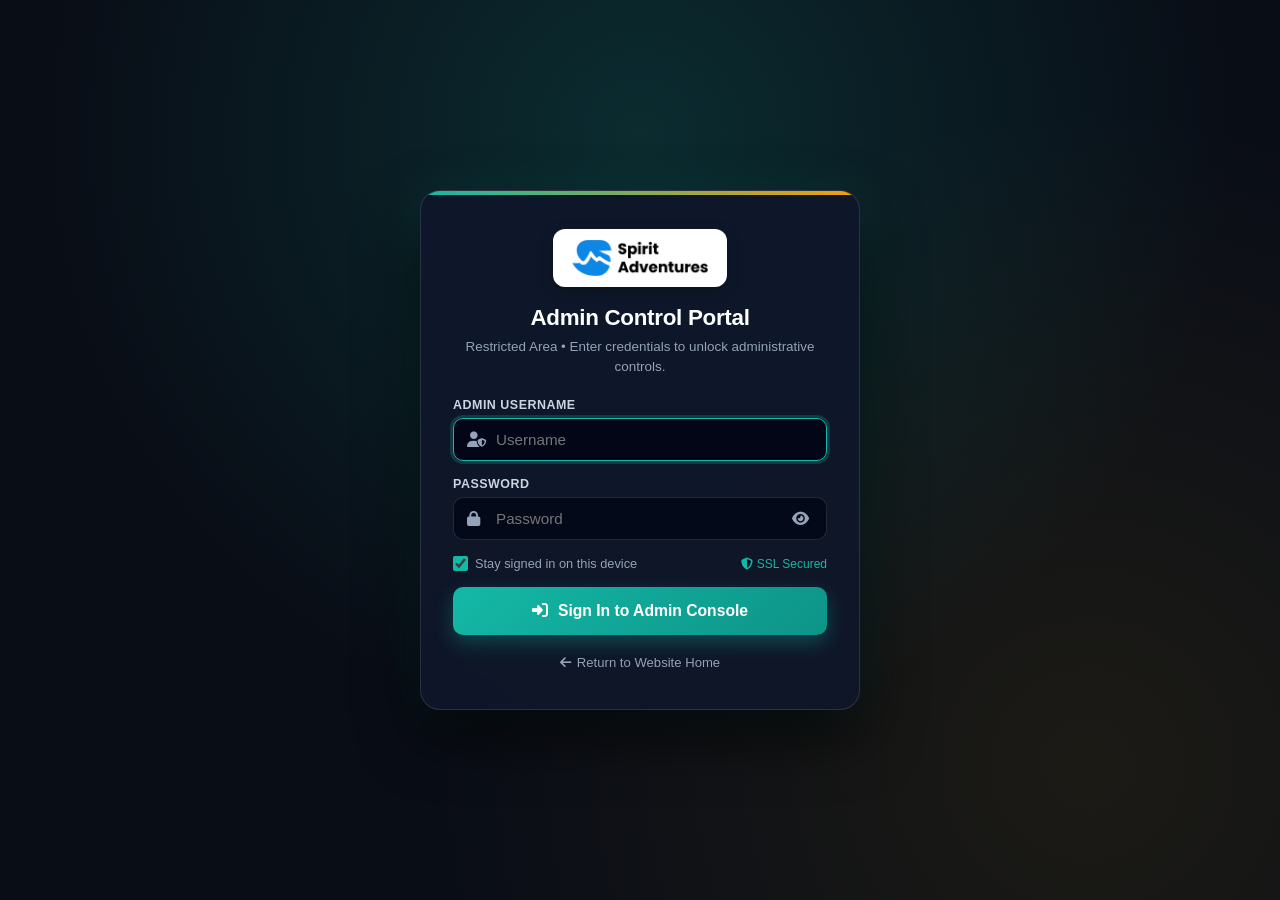
==== admin.html @ 9a8c8d0a "commit 1a2b3c4d5e6f7g8h9i0j" ====
<!DOCTYPE html>
<html lang="en">
<head>
    <meta charset="UTF-8">
    <meta name="viewport" content="width=device-width, initial-scale=1.0">
    <script>
        // Instant pre-render authentication gate check to eliminate layout flicker
        (function() {
            var isAuth = sessionStorage.getItem('spirit_admin_authenticated') === 'true' || localStorage.getItem('spirit_admin_authenticated') === 'true';
            if (!isAuth) {
                document.documentElement.classList.add('auth-pending');
            }
        })();
    </script>
    <title>Executive Admin Dashboard | Spirit Adventures</title>
    <link rel="stylesheet" href="style.css">
    <link rel="icon" type="image/png" href="Assests/img/logohead.png">
    <link rel="stylesheet" href="https://cdnjs.cloudflare.com/ajax/libs/font-awesome/6.4.0/css/all.min.css">
    <link href="https://fonts.googleapis.com/css2?family=Outfit:wght@300;400;500;600;700;800&family=Playfair+Display:ital,wght@0,600;0,700;1,600;1,700&display=swap" rel="stylesheet">
    <style>
        :root {
            --admin-bg: #090d16;
            --admin-bg-alt: #0d1322;
            --admin-sidebar-bg: #0b101d;
            --admin-card: rgba(17, 24, 39, 0.85);
            --admin-card-border: rgba(255, 255, 255, 0.07);
            --admin-card-hover: rgba(255, 255, 255, 0.12);
            --admin-text: #f8fafc;
            --admin-text-sub: #cbd5e1;
            --admin-muted: #94a3b8;
            --admin-teal: #14b8a6;
            --admin-teal-glow: rgba(20, 184, 166, 0.25);
            --admin-yellow: #f59e0b;
            --admin-green: #10b981;
            --admin-red: #ef4444;
            --admin-blue: #3b82f6;
            --admin-purple: #8b5cf6;
            --sidebar-width: 270px;
            --topbar-height: 70px;
        }

        * {
            box-sizing: border-box;
        }

        body.admin-body {
            background-color: var(--admin-bg);
            background-image: 
                radial-gradient(at 0% 0%, rgba(20, 184, 166, 0.08) 0px, transparent 50%),
                radial-gradient(at 100% 0%, rgba(139, 92, 246, 0.06) 0px, transparent 50%),
                radial-gradient(at 50% 100%, rgba(59, 130, 246, 0.05) 0px, transparent 50%);
            background-attachment: fixed;
            color: var(--admin-text);
            font-family: 'Outfit', sans-serif;
            min-height: 100vh;
            margin: 0;
            padding: 0;
            overflow-x: hidden;
        }

        /* Scrollbar Styling */
        ::-webkit-scrollbar {
            width: 7px;
            height: 7px;
        }
        ::-webkit-scrollbar-track {
            background: rgba(15, 23, 42, 0.5);
        }
        ::-webkit-scrollbar-thumb {
            background: rgba(148, 163, 184, 0.25);
            border-radius: 4px;
        }
        ::-webkit-scrollbar-thumb:hover {
            background: rgba(20, 184, 166, 0.5);
        }

        /* -------------------------------------------------------------
           1. MODERN SAAS APP LAYOUT GRID (SIDEBAR + MAIN CONTENT)
           ------------------------------------------------------------- */
        .admin-layout {
            display: flex;
            min-height: 100vh;
            width: 100%;
            position: relative;
        }

        /* Backdrop Overlay for Mobile Drawer */
        .sidebar-backdrop {
            display: none;
            position: fixed;
            inset: 0;
            background: rgba(0, 0, 0, 0.65);
            backdrop-filter: blur(4px);
            z-index: 998;
            opacity: 0;
            transition: opacity 0.3s ease;
        }
        .sidebar-backdrop.active {
            display: block;
            opacity: 1;
        }

        /* -------------------------------------------------------------
           2. EXECUTIVE LEFT SIDEBAR
           ------------------------------------------------------------- */
        .admin-sidebar {
            width: var(--sidebar-width);
            background: var(--admin-sidebar-bg);
            border-right: 1px solid var(--admin-card-border);
            display: flex;
            flex-direction: column;
            position: fixed;
            top: 0;
            bottom: 0;
            left: 0;
            z-index: 999;
            transition: transform 0.3s cubic-bezier(0.16, 1, 0.3, 1);
            backdrop-filter: blur(14px);
        }

        /* Brand Header */
        .sidebar-brand-box {
            padding: 18px 20px;
            display: flex;
            align-items: center;
            justify-content: space-between;
            border-bottom: 1px solid var(--admin-card-border);
            background: rgba(15, 23, 42, 0.5);
        }

        .brand-link {
            display: flex;
            flex-direction: column;
            align-items: flex-start;
            gap: 8px;
            text-decoration: none;
            color: #fff;
        }

        .brand-logo-card {
            background: #ffffff;
            padding: 6px 14px;
            border-radius: 9px;
            display: inline-flex;
            align-items: center;
            justify-content: center;
            box-shadow: 0 4px 14px rgba(0, 0, 0, 0.35);
            border: 1px solid rgba(255, 255, 255, 0.2);
            transition: all 0.25s ease;
        }

        .brand-logo-card:hover {
            transform: translateY(-1px);
            box-shadow: 0 6px 20px rgba(255, 255, 255, 0.2);
        }

        .brand-logo {
            height: 32px;
            width: auto;
            max-width: 175px;
            object-fit: contain;
            display: block;
        }

        .brand-badge {
            font-size: 0.68rem;
            text-transform: uppercase;
            letter-spacing: 0.8px;
            font-weight: 700;
            color: var(--admin-teal);
            display: inline-flex;
            align-items: center;
            gap: 6px;
            background: rgba(20, 184, 166, 0.12);
            border: 1px solid rgba(20, 184, 166, 0.25);
            padding: 3px 9px;
            border-radius: 6px;
        }

        .sidebar-close-btn {
            display: none;
            background: transparent;
            border: none;
            color: var(--admin-muted);
            font-size: 1.15rem;
            cursor: pointer;
            padding: 4px 8px;
            border-radius: 6px;
        }
        .sidebar-close-btn:hover {
            color: #fff;
            background: rgba(255, 255, 255, 0.08);
        }

        /* Real-Time Sync Status Pill in Sidebar */
        .sidebar-status-box {
            padding: 14px 20px;
            border-bottom: 1px solid rgba(255, 255, 255, 0.04);
        }

        .live-sync-indicator {
            display: flex;
            align-items: center;
            gap: 10px;
            background: rgba(16, 185, 129, 0.08);
            border: 1px solid rgba(16, 185, 129, 0.28);
            color: #34d399;
            padding: 8px 12px;
            border-radius: 10px;
            font-size: 0.76rem;
            font-weight: 700;
            letter-spacing: 0.3px;
            text-transform: uppercase;
            box-shadow: 0 0 15px rgba(16, 185, 129, 0.1);
        }

        .live-pulse-dot {
            width: 8px;
            height: 8px;
            background: var(--admin-green);
            border-radius: 50%;
            position: relative;
            box-shadow: 0 0 8px var(--admin-green);
            flex-shrink: 0;
        }

        .live-pulse-dot::after {
            content: '';
            position: absolute;
            top: -4px;
            left: -4px;
            width: 16px;
            height: 16px;
            border-radius: 50%;
            border: 2px solid var(--admin-green);
            animation: livePulseRing 1.8s infinite ease-out;
        }

        @keyframes livePulseRing {
            0% { transform: scale(0.6); opacity: 1; }
            100% { transform: scale(1.9); opacity: 0; }
        }

        /* Sidebar Navigation Menu */
        .sidebar-nav {
            flex: 1;
            overflow-y: auto;
            padding: 18px 14px;
            display: flex;
            flex-direction: column;
            gap: 4px;
        }

        .nav-section-label {
            font-size: 0.68rem;
            text-transform: uppercase;
            letter-spacing: 1.2px;
            font-weight: 700;
            color: #64748b;
            padding: 14px 12px 6px;
        }

        .nav-link {
            display: flex;
            align-items: center;
            justify-content: space-between;
            padding: 10px 14px;
            border-radius: 10px;
            color: var(--admin-muted);
            text-decoration: none;
            font-size: 0.88rem;
            font-weight: 600;
            transition: all 0.2s ease;
            position: relative;
            border: 1px solid transparent;
        }

        .nav-link-main {
            display: flex;
            align-items: center;
            gap: 12px;
        }

        .nav-icon {
            font-size: 0.98rem;
            width: 20px;
            text-align: center;
            transition: transform 0.2s;
        }

        .nav-link:hover {
            color: #fff;
            background: rgba(255, 255, 255, 0.05);
            transform: translateX(2px);
        }

        .nav-link.active {
            color: #fff;
            background: linear-gradient(90deg, rgba(20, 184, 166, 0.15), rgba(20, 184, 166, 0.05));
            border-color: rgba(20, 184, 166, 0.3);
            font-weight: 700;
            box-shadow: 0 4px 16px rgba(0, 0, 0, 0.2);
        }

        .nav-link.active::before {
            content: '';
            position: absolute;
            left: 0;
            top: 6px;
            bottom: 6px;
            width: 3.5px;
            background: var(--admin-teal);
            border-radius: 0 4px 4px 0;
            box-shadow: 0 0 10px var(--admin-teal);
        }

        .nav-pill {
            font-size: 0.72rem;
            font-weight: 700;
            padding: 2px 8px;
            border-radius: 12px;
            background: rgba(255, 255, 255, 0.07);
            color: var(--admin-muted);
        }

        .pill-amber { background: rgba(245, 158, 11, 0.18); color: #fbbf24; border: 1px solid rgba(245, 158, 11, 0.3); }
        .pill-teal { background: rgba(20, 184, 166, 0.18); color: #2dd4bf; border: 1px solid rgba(20, 184, 166, 0.3); }
        .pill-purple { background: rgba(139, 92, 246, 0.18); color: #c4b5fd; border: 1px solid rgba(139, 92, 246, 0.3); }
        .pill-blue { background: rgba(59, 130, 246, 0.18); color: #93c5fd; border: 1px solid rgba(59, 130, 246, 0.3); }
        .pill-green { background: rgba(16, 185, 129, 0.18); color: #34d399; border: 1px solid rgba(16, 185, 129, 0.3); }

        /* Sidebar Footer / User Profile */
        .sidebar-footer {
            padding: 16px 18px;
            border-top: 1px solid var(--admin-card-border);
            background: rgba(15, 23, 42, 0.5);
        }

        .admin-user-pill {
            display: flex;
            align-items: center;
            justify-content: space-between;
            gap: 10px;
        }

        .user-left {
            display: flex;
            align-items: center;
            gap: 10px;
        }

        .user-avatar {
            width: 36px;
            height: 36px;
            border-radius: 10px;
            background: linear-gradient(135deg, #0d9488, #14b8a6);
            display: flex;
            align-items: center;
            justify-content: center;
            color: #fff;
            font-size: 0.9rem;
            font-weight: 700;
            box-shadow: 0 2px 10px rgba(20, 184, 166, 0.3);
        }

        .user-meta {
            display: flex;
            flex-direction: column;
        }

        .user-name {
            font-size: 0.84rem;
            font-weight: 700;
            color: #fff;
        }

        .user-status {
            font-size: 0.7rem;
            color: var(--admin-muted);
            display: flex;
            align-items: center;
            gap: 5px;
        }

        .dot-online {
            width: 6px;
            height: 6px;
            border-radius: 50%;
            background: var(--admin-green);
            box-shadow: 0 0 6px var(--admin-green);
        }

        .btn-sound-toggle {
            background: rgba(255, 255, 255, 0.05);
            border: 1px solid var(--admin-card-border);
            color: var(--admin-muted);
            width: 34px;
            height: 34px;
            border-radius: 8px;
            display: flex;
            align-items: center;
            justify-content: center;
            cursor: pointer;
            transition: all 0.2s;
        }
        .btn-sound-toggle:hover {
            color: #fff;
            background: rgba(255, 255, 255, 0.1);
        }
        .btn-sound-toggle.muted {
            color: var(--admin-red);
            border-color: rgba(239, 68, 68, 0.3);
        }

        /* -------------------------------------------------------------
           3. MAIN APP WRAPPER & TOP COMMAND BAR
           ------------------------------------------------------------- */
        .admin-main-wrap {
            flex: 1;
            margin-left: var(--sidebar-width);
            min-height: 100vh;
            display: flex;
            flex-direction: column;
            width: calc(100% - var(--sidebar-width));
            transition: margin-left 0.3s ease, width 0.3s ease;
        }

        /* Top Command Bar */
        .admin-topbar {
            height: var(--topbar-height);
            background: rgba(11, 16, 29, 0.85);
            backdrop-filter: blur(16px);
            border-bottom: 1px solid var(--admin-card-border);
            padding: 0 32px;
            display: flex;
            align-items: center;
            justify-content: space-between;
            gap: 20px;
            position: sticky;
            top: 0;
            z-index: 900;
        }

        .topbar-left {
            display: flex;
            align-items: center;
            gap: 16px;
        }

        .btn-hamburger {
            display: none;
            background: var(--admin-card);
            border: 1px solid var(--admin-card-border);
            color: #fff;
            width: 40px;
            height: 40px;
            border-radius: 10px;
            align-items: center;
            justify-content: center;
            font-size: 1.1rem;
            cursor: pointer;
        }

        .topbar-breadcrumb {
            display: flex;
            align-items: center;
            gap: 8px;
            font-size: 0.88rem;
        }

        .breadcrumb-root {
            color: var(--admin-muted);
            font-weight: 500;
        }

        .breadcrumb-sep {
            color: #475569;
            font-size: 0.7rem;
        }

        .breadcrumb-active {
            color: #fff;
            font-weight: 700;
            display: flex;
            align-items: center;
            gap: 6px;
        }

        /* Center Command Search */
        .topbar-center {
            flex: 1;
            max-width: 440px;
        }

        .global-search-bar {
            position: relative;
            width: 100%;
        }

        .global-search-bar i {
            position: absolute;
            left: 14px;
            top: 50%;
            transform: translateY(-50%);
            color: #64748b;
            font-size: 0.9rem;
        }

        .global-search-bar input {
            width: 100%;
            background: rgba(15, 23, 42, 0.7);
            border: 1px solid rgba(255, 255, 255, 0.09);
            border-radius: 10px;
            padding: 9px 42px 9px 38px;
            color: #fff;
            font-size: 0.85rem;
            font-family: inherit;
            outline: none;
            transition: all 0.2s;
        }

        .global-search-bar input:focus {
            border-color: var(--admin-teal);
            background: rgba(15, 23, 42, 0.95);
            box-shadow: 0 0 0 3px rgba(20, 184, 166, 0.15);
        }

        .search-kbd {
            position: absolute;
            right: 12px;
            top: 50%;
            transform: translateY(-50%);
            font-size: 0.68rem;
            font-weight: 700;
            padding: 2px 6px;
            border-radius: 5px;
            background: rgba(255, 255, 255, 0.08);
            color: var(--admin-muted);
            border: 1px solid rgba(255, 255, 255, 0.08);
        }

        /* Topbar Action Buttons */
        .topbar-right {
            display: flex;
            align-items: center;
            gap: 10px;
        }

        .admin-btn {
            background: rgba(255, 255, 255, 0.05);
            border: 1px solid var(--admin-card-border);
            color: var(--admin-text);
            padding: 8px 14px;
            border-radius: 9px;
            font-size: 0.84rem;
            font-weight: 600;
            cursor: pointer;
            display: inline-flex;
            align-items: center;
            gap: 8px;
            text-decoration: none;
            transition: all 0.2s ease;
            white-space: nowrap;
        }

        .admin-btn:hover {
            background: rgba(255, 255, 255, 0.1);
            border-color: rgba(255, 255, 255, 0.2);
            color: #fff;
            transform: translateY(-1px);
        }

        .admin-btn-primary {
            background: linear-gradient(135deg, #0d9488, #14b8a6);
            color: #fff;
            border: 1px solid rgba(20, 184, 166, 0.4);
            box-shadow: 0 2px 10px rgba(20, 184, 166, 0.25);
        }
        .admin-btn-primary:hover {
            background: linear-gradient(135deg, #14b8a6, #2dd4bf);
            color: #fff;
            box-shadow: 0 4px 16px rgba(20, 184, 166, 0.4);
        }

        .admin-btn-accent {
            background: linear-gradient(135deg, #d97706, #f59e0b);
            color: #0f172a;
            border: 1px solid rgba(245, 158, 11, 0.5);
            font-weight: 700;
            box-shadow: 0 2px 10px rgba(245, 158, 11, 0.25);
        }
        .admin-btn-accent:hover {
            background: linear-gradient(135deg, #f59e0b, #fbbf24);
            color: #000;
            box-shadow: 0 4px 16px rgba(245, 158, 11, 0.4);
        }

        /* Test Sync Dropdown Menu */
        .test-dropdown-wrap {
            position: relative;
        }

        .test-menu {
            display: none;
            position: absolute;
            top: calc(100% + 8px);
            right: 0;
            background: #0f172a;
            border: 1px solid rgba(255, 255, 255, 0.12);
            border-radius: 12px;
            padding: 8px;
            width: 250px;
            box-shadow: 0 16px 36px rgba(0, 0, 0, 0.5);
            z-index: 1000;
            animation: fadeInDrop 0.2s ease;
        }

        .test-menu.active {
            display: flex;
            flex-direction: column;
            gap: 4px;
        }

        .test-menu button {
            background: transparent;
            border: none;
            color: #cbd5e1;
            padding: 10px 12px;
            border-radius: 8px;
            text-align: left;
            font-size: 0.82rem;
            font-weight: 600;
            cursor: pointer;
            display: flex;
            align-items: center;
            gap: 10px;
            width: 100%;
            transition: all 0.15s;
        }

        .test-menu button:hover {
            background: rgba(255, 255, 255, 0.08);
            color: #fff;
        }

        @keyframes fadeInDrop {
            from { opacity: 0; transform: translateY(-6px); }
            to { opacity: 1; transform: translateY(0); }
        }

        /* -------------------------------------------------------------
           4. MAIN CONTENT AREA & CARDS
           ------------------------------------------------------------- */
        .admin-main {
            padding: 28px 32px 60px;
            flex: 1;
            max-width: 1600px;
            width: 100%;
            margin: 0 auto;
        }

        /* SheetDB Backend Integration Bar */
        .config-card {
            background: linear-gradient(135deg, rgba(17, 24, 39, 0.85), rgba(15, 23, 42, 0.95));
            border: 1px solid rgba(20, 184, 166, 0.25);
            border-radius: 14px;
            padding: 16px 22px;
            margin-bottom: 24px;
            display: flex;
            align-items: center;
            justify-content: space-between;
            gap: 20px;
            flex-wrap: wrap;
            box-shadow: 0 4px 20px rgba(0, 0, 0, 0.25);
        }

        .config-info {
            display: flex;
            align-items: center;
            gap: 14px;
        }

        .config-icon {
            width: 42px;
            height: 42px;
            border-radius: 10px;
            background: rgba(20, 184, 166, 0.15);
            color: var(--admin-teal);
            display: flex;
            align-items: center;
            justify-content: center;
            font-size: 1.2rem;
            flex-shrink: 0;
        }

        .config-info h3 {
            font-size: 0.98rem;
            margin: 0 0 3px 0;
            color: #fff;
            display: flex;
            align-items: center;
            gap: 8px;
        }

        .config-info p {
            color: var(--admin-muted);
            font-size: 0.8rem;
            margin: 0;
        }

        .config-input-group {
            display: flex;
            gap: 10px;
            flex: 1;
            min-width: 320px;
            max-width: 580px;
        }

        .config-input {
            background: rgba(11, 16, 29, 0.9);
            border: 1px solid rgba(255, 255, 255, 0.12);
            color: #fff;
            padding: 9px 14px;
            border-radius: 8px;
            font-size: 0.82rem;
            flex: 1;
            outline: none;
            font-family: monospace;
            transition: border-color 0.2s;
        }

        .config-input:focus {
            border-color: var(--admin-teal);
            box-shadow: 0 0 0 3px rgba(20, 184, 166, 0.15);
        }

        /* -------------------------------------------------------------
           5. EXECUTIVE KPI METRICS GRID
           ------------------------------------------------------------- */
        .metrics-grid {
            display: grid;
            grid-template-columns: repeat(4, 1fr);
            gap: 18px;
            margin-bottom: 24px;
        }

        .metric-card {
            background: var(--admin-card);
            border: 1px solid var(--admin-card-border);
            border-radius: 14px;
            padding: 20px;
            display: flex;
            align-items: flex-start;
            justify-content: space-between;
            position: relative;
            overflow: hidden;
            transition: all 0.25s ease;
            box-shadow: 0 4px 18px rgba(0, 0, 0, 0.2);
        }

        .metric-card:hover {
            transform: translateY(-3px);
            border-color: rgba(255, 255, 255, 0.18);
            box-shadow: 0 10px 30px rgba(0, 0, 0, 0.35);
        }

        .metric-card::before {
            content: '';
            position: absolute;
            top: 0;
            left: 0;
            right: 0;
            height: 3px;
            background: transparent;
        }

        .card-total::before { background: linear-gradient(90deg, #3b82f6, #60a5fa); }
        .card-pending::before { background: linear-gradient(90deg, #f59e0b, #fbbf24); }
        .card-confirmed::before { background: linear-gradient(90deg, #10b981, #34d399); }
        .card-rev::before { background: linear-gradient(90deg, #14b8a6, #2dd4bf); }
        .card-traffic::before { background: linear-gradient(90deg, #10b981, #14b8a6); }

        .metric-content {
            display: flex;
            flex-direction: column;
            gap: 6px;
        }

        .metric-label {
            font-size: 0.74rem;
            text-transform: uppercase;
            letter-spacing: 0.8px;
            color: var(--admin-muted);
            font-weight: 700;
        }

        .metric-value {
            font-size: 1.85rem;
            font-weight: 800;
            color: #fff;
            letter-spacing: -0.5px;
            line-height: 1.1;
        }

        .metric-foot {
            font-size: 0.74rem;
            color: #64748b;
            display: flex;
            align-items: center;
            gap: 6px;
            margin-top: 4px;
        }

        .metric-icon-box {
            width: 48px;
            height: 48px;
            border-radius: 12px;
            display: flex;
            align-items: center;
            justify-content: center;
            font-size: 1.35rem;
            flex-shrink: 0;
        }

        .icon-total { background: rgba(59, 130, 246, 0.15); color: var(--admin-blue); }
        .icon-pending { background: rgba(245, 158, 11, 0.15); color: var(--admin-yellow); }
        .icon-confirmed { background: rgba(16, 185, 129, 0.15); color: var(--admin-green); }
        .icon-rev { background: rgba(20, 184, 166, 0.15); color: var(--admin-teal); }
        .icon-traffic { background: rgba(16, 185, 129, 0.15); color: var(--admin-green); }

        /* Clickable KPI Card & Small-Place Visitor Mini-Grid */
        .clickable-kpi {
            cursor: pointer;
            transition: all 0.25s ease;
            position: relative;
        }
        .clickable-kpi:hover {
            transform: translateY(-3px);
            border-color: rgba(20, 184, 166, 0.5) !important;
            box-shadow: 0 10px 28px rgba(20, 184, 166, 0.25) !important;
        }

        .traffic-live-badge {
            font-size: 0.65rem;
            font-weight: 700;
            color: #34d399;
            background: rgba(16, 185, 129, 0.12);
            border: 1px solid rgba(16, 185, 129, 0.3);
            padding: 2px 7px;
            border-radius: 10px;
            display: inline-flex;
            align-items: center;
            gap: 4px;
            letter-spacing: 0.3px;
            text-transform: uppercase;
        }

        .traffic-mini-grid {
            display: grid;
            grid-template-columns: repeat(3, 1fr);
            gap: 6px;
            margin: 4px 0 2px;
            background: rgba(11, 16, 29, 0.75);
            padding: 6px 8px;
            border-radius: 8px;
            border: 1px solid rgba(255, 255, 255, 0.08);
        }

        .traffic-mini-col {
            display: flex;
            flex-direction: column;
            align-items: center;
            text-align: center;
        }

        .traffic-period-tag {
            font-size: 0.62rem;
            text-transform: uppercase;
            font-weight: 700;
            letter-spacing: 0.5px;
            color: var(--admin-muted);
            margin-bottom: 2px;
        }

        .traffic-period-val {
            font-size: 0.98rem;
            font-weight: 800;
            color: #fff;
            letter-spacing: -0.3px;
        }

        /* Modal Styles for Visitor Traffic Report */
        .traffic-modal-kpi-grid {
            display: grid;
            grid-template-columns: repeat(auto-fit, minmax(160px, 1fr));
            gap: 12px;
            margin-bottom: 20px;
        }

        .traffic-modal-kpi-item {
            background: rgba(11, 16, 29, 0.7);
            border: 1px solid var(--admin-card-border);
            border-radius: 12px;
            padding: 14px 16px;
            display: flex;
            flex-direction: column;
            gap: 4px;
        }

        .traffic-kpi-lbl {
            font-size: 0.72rem;
            text-transform: uppercase;
            font-weight: 700;
            letter-spacing: 0.5px;
            color: var(--admin-muted);
            display: flex;
            align-items: center;
            gap: 6px;
        }

        .traffic-kpi-val {
            font-size: 1.5rem;
            font-weight: 800;
            color: #fff;
        }

        .traffic-kpi-sub {
            font-size: 0.72rem;
            color: var(--admin-muted);
            display: flex;
            align-items: center;
            gap: 4px;
        }

        .text-green { color: #34d399 !important; }

        .traffic-modal-split-grid {
            display: grid;
            grid-template-columns: repeat(auto-fit, minmax(320px, 1fr));
            gap: 16px;
            margin-bottom: 20px;
        }

        .traffic-split-card {
            background: rgba(11, 16, 29, 0.6);
            border: 1px solid var(--admin-card-border);
            border-radius: 12px;
            padding: 16px;
        }

        .traffic-split-head h4 {
            margin: 0 0 12px 0;
            font-size: 0.9rem;
            color: #fff;
            display: flex;
            align-items: center;
            gap: 8px;
        }

        .traffic-split-list {
            display: flex;
            flex-direction: column;
            gap: 10px;
        }

        .traffic-split-row {
            display: flex;
            align-items: center;
            justify-content: space-between;
            font-size: 0.82rem;
        }

        .traffic-progress-bar {
            width: 100%;
            height: 6px;
            background: rgba(255, 255, 255, 0.08);
            border-radius: 10px;
            overflow: hidden;
            margin-top: 4px;
        }

        .traffic-progress-fill {
            height: 100%;
            border-radius: 10px;
            background: var(--admin-teal);
        }

        /* -------------------------------------------------------------
           6. SOURCE BREAKDOWN QUICK SELECTOR CARDS
           ------------------------------------------------------------- */
        .source-breakdown-bar {
            display: grid;
            grid-template-columns: repeat(3, 1fr);
            gap: 16px;
            margin-bottom: 24px;
        }

        .source-stat-item {
            background: var(--admin-card);
            border: 1px solid var(--admin-card-border);
            border-radius: 12px;
            padding: 16px 20px;
            display: flex;
            align-items: center;
            gap: 16px;
            cursor: pointer;
            transition: all 0.25s ease;
            position: relative;
            overflow: hidden;
        }

        .source-stat-item:hover {
            transform: translateY(-2px);
            border-color: rgba(255, 255, 255, 0.2);
            box-shadow: 0 8px 24px rgba(0, 0, 0, 0.25);
        }

        .source-stat-item::before {
            content: '';
            position: absolute;
            top: 0;
            left: 0;
            bottom: 0;
            width: 4px;
        }

        .stat-pkg::before { background: var(--admin-yellow); }
        .stat-booking::before { background: var(--admin-teal); }
        .stat-custom::before { background: var(--admin-purple); }

        .source-stat-icon {
            width: 46px;
            height: 46px;
            border-radius: 10px;
            display: flex;
            align-items: center;
            justify-content: center;
            font-size: 1.3rem;
            flex-shrink: 0;
        }

        .stat-pkg .source-stat-icon { background: rgba(245, 158, 11, 0.15); color: var(--admin-yellow); }
        .stat-booking .source-stat-icon { background: rgba(20, 184, 166, 0.15); color: var(--admin-teal); }
        .stat-custom .source-stat-icon { background: rgba(139, 92, 246, 0.15); color: #a78bfa; }

        .source-stat-info {
            flex: 1;
        }

        .source-stat-label {
            font-size: 0.74rem;
            color: var(--admin-muted);
            text-transform: uppercase;
            letter-spacing: 0.5px;
            font-weight: 700;
            display: block;
            margin-bottom: 4px;
        }

        .source-stat-val {
            font-size: 1.25rem;
            font-weight: 800;
            color: #fff;
            display: flex;
            align-items: baseline;
            gap: 8px;
        }

        .source-stat-val small {
            font-size: 0.85rem;
            color: var(--admin-muted);
            font-weight: 500;
        }

        .source-stat-tag {
            font-size: 0.72rem;
            font-family: monospace;
            padding: 3px 8px;
            border-radius: 6px;
            background: rgba(255, 255, 255, 0.06);
            color: var(--admin-muted);
            border: 1px solid rgba(255, 255, 255, 0.1);
        }

        /* -------------------------------------------------------------
           7. SECTION NAVIGATION TABS BAR
           ------------------------------------------------------------- */
        .section-nav-wrapper {
            margin-bottom: 22px;
        }

        .section-tabs-bar {
            display: flex;
            align-items: center;
            gap: 8px;
            background: rgba(15, 23, 42, 0.7);
            padding: 6px;
            border-radius: 12px;
            border: 1px solid var(--admin-card-border);
            overflow-x: auto;
        }

        .section-tab-btn {
            background: transparent;
            border: 1px solid transparent;
            color: var(--admin-muted);
            padding: 9px 16px;
            border-radius: 8px;
            font-size: 0.86rem;
            font-weight: 600;
            font-family: inherit;
            cursor: pointer;
            display: inline-flex;
            align-items: center;
            gap: 8px;
            white-space: nowrap;
            transition: all 0.2s ease;
        }

        .section-tab-btn:hover {
            color: #fff;
            background: rgba(255, 255, 255, 0.05);
        }

        .section-tab-btn.active {
            background: var(--admin-card);
            border-color: rgba(255, 255, 255, 0.15);
            color: #fff;
            box-shadow: 0 4px 12px rgba(0, 0, 0, 0.25);
        }

        .tab-badge {
            padding: 2px 8px;
            border-radius: 12px;
            font-size: 0.72rem;
            font-weight: 700;
            background: rgba(255, 255, 255, 0.1);
            color: var(--admin-muted);
        }

        .badge-orange { background: rgba(245, 158, 11, 0.2); color: var(--admin-yellow); }
        .badge-teal { background: rgba(20, 184, 166, 0.2); color: var(--admin-teal); }
        .badge-purple { background: rgba(139, 92, 246, 0.2); color: #c4b5fd; }
        .badge-blue { background: rgba(59, 130, 246, 0.2); color: var(--admin-blue); }

        .code-pill {
            font-family: monospace;
            font-size: 0.78rem;
            opacity: 0.85;
        }

        /* -------------------------------------------------------------
           8. REAL-TIME BOOKING TERMINAL & RATES MANAGER CARDS
           ------------------------------------------------------------- */
        .rt-form-card {
            background: linear-gradient(135deg, rgba(23, 33, 53, 0.95), rgba(15, 23, 42, 0.98));
            border: 1px solid rgba(20, 184, 166, 0.35);
            border-radius: 16px;
            padding: 24px;
            margin-bottom: 26px;
            box-shadow: 0 10px 30px rgba(0, 0, 0, 0.35);
            position: relative;
            overflow: hidden;
            transition: all 0.3s ease;
        }

        .rt-form-card::before {
            content: '';
            position: absolute;
            top: 0;
            left: 0;
            right: 0;
            height: 3px;
            background: linear-gradient(90deg, var(--admin-teal), var(--admin-yellow), var(--admin-blue));
        }

        .rt-form-header {
            display: flex;
            align-items: center;
            justify-content: space-between;
            gap: 16px;
            flex-wrap: wrap;
            margin-bottom: 20px;
            padding-bottom: 14px;
            border-bottom: 1px solid rgba(255, 255, 255, 0.08);
        }

        .rt-form-title {
            display: flex;
            align-items: center;
            gap: 12px;
        }

        .rt-form-title h2 {
            font-size: 1.25rem;
            margin: 0;
            color: #fff;
            display: flex;
            align-items: center;
            gap: 8px;
        }

        .rt-form-title p {
            margin: 4px 0 0 0;
            font-size: 0.82rem;
            color: var(--admin-muted);
        }

        .rt-badge-connected {
            background: rgba(20, 184, 166, 0.15);
            color: var(--admin-teal);
            border: 1px solid rgba(20, 184, 166, 0.3);
            padding: 4px 10px;
            border-radius: 14px;
            font-size: 0.75rem;
            font-weight: 700;
            display: inline-flex;
            align-items: center;
            gap: 6px;
        }

        .rt-grid {
            display: grid;
            grid-template-columns: repeat(auto-fit, minmax(220px, 1fr));
            gap: 16px;
            margin-bottom: 16px;
        }

        .rt-input-group {
            display: flex;
            flex-direction: column;
            gap: 6px;
        }

        .rt-input-group label {
            font-size: 0.8rem;
            font-weight: 600;
            color: #cbd5e1;
            display: flex;
            align-items: center;
            gap: 6px;
        }

        .rt-input-group label i {
            color: var(--admin-teal);
            font-size: 0.82rem;
        }

        .rt-input, .rt-select, .rt-textarea {
            background: rgba(11, 16, 29, 0.9);
            border: 1px solid rgba(255, 255, 255, 0.12);
            color: #fff;
            padding: 10px 14px;
            border-radius: 8px;
            font-size: 0.88rem;
            font-family: inherit;
            outline: none;
            transition: border-color 0.2s, box-shadow 0.2s;
            box-sizing: border-box;
        }

        .rt-input:focus, .rt-select:focus, .rt-textarea:focus {
            border-color: var(--admin-teal);
            box-shadow: 0 0 0 3px rgba(20, 184, 166, 0.2);
        }

        .rt-calc-box {
            background: rgba(15, 23, 42, 0.6);
            border: 1px dashed rgba(20, 184, 166, 0.4);
            border-radius: 10px;
            padding: 14px 18px;
            display: flex;
            align-items: center;
            justify-content: space-between;
            gap: 16px;
            margin-bottom: 18px;
            flex-wrap: wrap;
        }

        .rt-calc-item {
            display: flex;
            flex-direction: column;
            gap: 4px;
        }

        .rt-calc-item span {
            font-size: 0.75rem;
            color: var(--admin-muted);
            text-transform: uppercase;
            letter-spacing: 0.5px;
        }

        .rt-calc-item strong {
            font-size: 1.15rem;
            color: #fff;
        }

        .rt-calc-total strong {
            color: var(--admin-yellow);
            font-size: 1.4rem;
        }

        .rt-form-actions {
            display: flex;
            align-items: center;
            justify-content: flex-end;
            gap: 12px;
            flex-wrap: wrap;
        }

        /* -------------------------------------------------------------
           9. SECTION TABLES & MODERN DATA ROWS
           ------------------------------------------------------------- */
        .section-card {
            background: var(--admin-card);
            border: 1px solid var(--admin-card-border);
            border-radius: 16px;
            padding: 24px;
            margin-bottom: 28px;
            position: relative;
            box-shadow: 0 10px 30px rgba(0, 0, 0, 0.25);
            transition: border-color 0.3s ease;
        }

        .sec-package-card { border-left: 4px solid var(--admin-yellow); }
        .sec-booking-card { border-left: 4px solid var(--admin-teal); }
        .sec-custom-card { border-left: 4px solid var(--admin-purple); }

        .section-card-header {
            display: flex;
            align-items: center;
            justify-content: space-between;
            gap: 16px;
            flex-wrap: wrap;
            margin-bottom: 20px;
            padding-bottom: 16px;
            border-bottom: 1px solid rgba(255, 255, 255, 0.06);
        }

        .section-title-wrap {
            display: flex;
            align-items: center;
            gap: 14px;
        }

        .sec-icon {
            width: 44px;
            height: 44px;
            border-radius: 12px;
            display: flex;
            align-items: center;
            justify-content: center;
            font-size: 1.3rem;
            flex-shrink: 0;
        }

        .icon-pkg { background: rgba(245, 158, 11, 0.15); color: var(--admin-yellow); }
        .icon-booking { background: rgba(20, 184, 166, 0.15); color: var(--admin-teal); }
        .icon-custom { background: rgba(139, 92, 246, 0.15); color: #a78bfa; }
        .icon-master { background: rgba(59, 130, 246, 0.15); color: var(--admin-blue); }

        .sec-title-row {
            display: flex;
            align-items: center;
            gap: 10px;
            flex-wrap: wrap;
        }

        .sec-title-row h3 {
            margin: 0;
            font-size: 1.25rem;
            color: #fff;
            font-weight: 700;
        }

        .sec-subtitle {
            margin: 4px 0 0 0;
            font-size: 0.82rem;
            color: var(--admin-muted);
        }

        .sec-count-badge {
            background: rgba(255, 255, 255, 0.08);
            padding: 3px 10px;
            border-radius: 20px;
            font-size: 0.78rem;
            color: var(--admin-muted);
            font-weight: 600;
        }

        .sec-actions {
            display: flex;
            align-items: center;
            gap: 10px;
            flex-wrap: wrap;
        }

        .search-box {
            position: relative;
            min-width: 240px;
        }

        .search-box i {
            position: absolute;
            left: 12px;
            top: 50%;
            transform: translateY(-50%);
            color: var(--admin-muted);
            font-size: 0.85rem;
        }

        .search-box input {
            background: rgba(11, 16, 29, 0.9);
            border: 1px solid var(--admin-card-border);
            color: #fff;
            padding: 8px 12px 8px 36px;
            border-radius: 8px;
            font-size: 0.84rem;
            width: 100%;
            outline: none;
            transition: border-color 0.2s;
        }

        .search-box input:focus {
            border-color: var(--admin-teal);
        }

        .filter-select {
            background: rgba(11, 16, 29, 0.9);
            border: 1px solid var(--admin-card-border);
            color: #fff;
            padding: 8px 12px;
            border-radius: 8px;
            font-size: 0.84rem;
            outline: none;
            cursor: pointer;
        }

        /* Bookings Table */
        .table-wrapper {
            overflow-x: auto;
            border-radius: 10px;
            border: 1px solid rgba(255, 255, 255, 0.06);
            background: rgba(11, 16, 29, 0.4);
        }

        table.bookings-table {
            width: 100%;
            border-collapse: collapse;
            text-align: left;
            font-size: 0.88rem;
        }

        table.bookings-table th {
            background: rgba(15, 23, 42, 0.95);
            color: var(--admin-muted);
            font-weight: 700;
            padding: 14px 16px;
            border-bottom: 1px solid var(--admin-card-border);
            text-transform: uppercase;
            font-size: 0.72rem;
            letter-spacing: 0.6px;
            white-space: nowrap;
        }

        table.bookings-table td {
            padding: 16px;
            border-bottom: 1px solid rgba(255, 255, 255, 0.04);
            vertical-align: middle;
            transition: background 0.15s;
        }

        table.bookings-table tr:hover td {
            background: rgba(255, 255, 255, 0.025);
        }

        /* Ref Badge with Click-to-Copy */
        .booking-ref-badge {
            font-family: monospace;
            background: rgba(20, 184, 166, 0.12);
            color: var(--admin-teal);
            padding: 4px 8px;
            border-radius: 6px;
            font-weight: 700;
            font-size: 0.8rem;
            display: inline-flex;
            align-items: center;
            gap: 5px;
            cursor: pointer;
            border: 1px solid rgba(20, 184, 166, 0.25);
            transition: all 0.2s;
        }
        .booking-ref-badge:hover {
            background: var(--admin-teal);
            color: #0f172a;
        }

        /* Client Avatar & Details */
        .client-cell {
            display: flex;
            align-items: center;
            gap: 12px;
        }

        .client-avatar {
            width: 36px;
            height: 36px;
            border-radius: 50%;
            background: linear-gradient(135deg, #1e293b, #334155);
            color: #38bdf8;
            display: flex;
            align-items: center;
            justify-content: center;
            font-size: 0.76rem;
            font-weight: 700;
            flex-shrink: 0;
            border: 1px solid rgba(255, 255, 255, 0.1);
        }

        .client-info strong {
            display: block;
            color: #fff;
            font-size: 0.9rem;
            margin-bottom: 2px;
        }

        .client-info span {
            color: var(--admin-muted);
            font-size: 0.78rem;
            display: flex;
            align-items: center;
            gap: 6px;
        }

        /* Source Badges */
        .source-badge {
            display: inline-flex;
            align-items: center;
            gap: 5px;
            padding: 3px 9px;
            border-radius: 6px;
            font-size: 0.72rem;
            font-weight: 700;
            font-family: monospace;
            text-transform: lowercase;
            letter-spacing: 0.3px;
        }

        .badge-package { background: rgba(245, 158, 11, 0.15); color: #fbbf24; border: 1px solid rgba(245, 158, 11, 0.35); }
        .badge-booking { background: rgba(20, 184, 166, 0.15); color: #2dd4bf; border: 1px solid rgba(20, 184, 166, 0.35); }
        .badge-custom { background: rgba(139, 92, 246, 0.15); color: #c4b5fd; border: 1px solid rgba(139, 92, 246, 0.35); }
        .badge-admin { background: rgba(59, 130, 246, 0.15); color: #93c5fd; border: 1px solid rgba(59, 130, 246, 0.35); }

        /* Status Badge Select */
        .status-badge {
            display: inline-flex;
            align-items: center;
            gap: 6px;
            padding: 5px 12px;
            border-radius: 20px;
            font-size: 0.76rem;
            font-weight: 700;
            text-transform: uppercase;
        }

        .status-pending { background: rgba(245, 158, 11, 0.15); color: #fbbf24; border: 1px solid rgba(245, 158, 11, 0.35); }
        .status-confirmed { background: rgba(16, 185, 129, 0.15); color: #34d399; border: 1px solid rgba(16, 185, 129, 0.35); }
        .status-completed { background: rgba(59, 130, 246, 0.15); color: #60a5fa; border: 1px solid rgba(59, 130, 246, 0.35); }
        .status-cancelled { background: rgba(239, 68, 68, 0.15); color: #f87171; border: 1px solid rgba(239, 68, 68, 0.35); }

        /* Action Buttons */
        .action-btns {
            display: flex;
            align-items: center;
            gap: 6px;
        }

        .btn-action-icon {
            width: 32px;
            height: 32px;
            border-radius: 7px;
            display: inline-flex;
            align-items: center;
            justify-content: center;
            border: 1px solid var(--admin-card-border);
            background: rgba(15, 23, 42, 0.6);
            color: var(--admin-text);
            text-decoration: none;
            font-size: 0.84rem;
            cursor: pointer;
            transition: all 0.2s;
        }

        .btn-action-icon:hover {
            transform: scale(1.1);
        }

        .btn-wa:hover { background: #25D366; color: #fff; border-color: #25D366; }
        .btn-call:hover { background: #3b82f6; color: #fff; border-color: #3b82f6; }
        .btn-edit:hover { background: #f59e0b; color: #111; border-color: #f59e0b; }
        .btn-del:hover { background: #ef4444; color: #fff; border-color: #ef4444; }

        /* Row Flash Animation on Real-Time Influx */
        @keyframes rowRealtimeFlash {
            0% { background: rgba(20, 184, 166, 0.45); }
            50% { background: rgba(245, 158, 11, 0.35); }
            100% { background: transparent; }
        }

        .row-new-realtime td {
            animation: rowRealtimeFlash 3.5s ease-out forwards;
        }

        /* Empty state */
        .empty-state {
            text-align: center;
            padding: 60px 20px;
            color: var(--admin-muted);
        }

        .empty-state i {
            font-size: 3rem;
            margin-bottom: 15px;
            opacity: 0.4;
        }

        /* -------------------------------------------------------------
           10. REAL-TIME FLOATING TOAST NOTIFICATIONS
           ------------------------------------------------------------- */
        .rt-toast-container {
            position: fixed;
            top: 85px;
            right: 24px;
            z-index: 9999;
            display: flex;
            flex-direction: column;
            gap: 12px;
            pointer-events: none;
        }

        .rt-toast {
            pointer-events: auto;
            background: rgba(15, 23, 42, 0.96);
            border: 1.5px solid var(--admin-teal);
            border-radius: 14px;
            padding: 16px 20px;
            box-shadow: 0 16px 40px rgba(0, 0, 0, 0.6), 0 0 25px rgba(20, 184, 166, 0.35);
            color: #fff;
            min-width: 320px;
            max-width: 420px;
            display: flex;
            align-items: flex-start;
            gap: 14px;
            animation: toastSlideIn 0.35s cubic-bezier(0.16, 1, 0.3, 1) forwards;
            backdrop-filter: blur(14px);
        }

        @keyframes toastSlideIn {
            from { transform: translateX(120%); opacity: 0; }
            to { transform: translateX(0); opacity: 1; }
        }

        .rt-toast.hide {
            animation: toastSlideOut 0.35s cubic-bezier(0.16, 1, 0.3, 1) forwards;
        }

        @keyframes toastSlideOut {
            from { transform: translateX(0); opacity: 1; }
            to { transform: translateX(120%); opacity: 0; }
        }

        .rt-toast-icon {
            width: 38px;
            height: 38px;
            border-radius: 10px;
            background: rgba(20, 184, 166, 0.2);
            color: var(--admin-teal);
            display: flex;
            align-items: center;
            justify-content: center;
            font-size: 1.2rem;
            flex-shrink: 0;
            box-shadow: 0 0 12px rgba(20, 184, 166, 0.4);
        }

        .rt-toast-body { flex: 1; }

        .rt-toast-title {
            font-weight: 700;
            font-size: 0.94rem;
            margin-bottom: 4px;
            display: flex;
            align-items: center;
            gap: 6px;
            color: var(--admin-teal);
        }

        .rt-toast-msg {
            font-size: 0.84rem;
            color: #cbd5e1;
            line-height: 1.4;
            margin-bottom: 8px;
        }

        .rt-toast-btn {
            background: rgba(20, 184, 166, 0.15);
            border: 1px solid rgba(20, 184, 166, 0.3);
            color: var(--admin-teal);
            padding: 4px 12px;
            border-radius: 6px;
            font-size: 0.78rem;
            font-weight: 600;
            cursor: pointer;
            text-decoration: none;
            display: inline-flex;
            align-items: center;
            gap: 6px;
            transition: all 0.2s;
        }

        .rt-toast-btn:hover {
            background: var(--admin-teal);
            color: #fff;
        }

        /* -------------------------------------------------------------
           11. MODALS (DETAIL & EDIT)
           ------------------------------------------------------------- */
        .admin-modal-overlay {
            position: fixed;
            top: 0;
            left: 0;
            width: 100%;
            height: 100%;
            background: rgba(0, 0, 0, 0.75);
            backdrop-filter: blur(8px);
            display: none;
            align-items: center;
            justify-content: center;
            z-index: 1000;
            padding: 20px;
        }

        .admin-modal-overlay.active { display: flex; }

        .admin-modal-card {
            background: #0f172a;
            border: 1px solid var(--admin-card-border);
            border-radius: 16px;
            width: 100%;
            max-width: 560px;
            padding: 28px;
            box-shadow: 0 25px 50px -12px rgba(0, 0, 0, 0.6);
            animation: modalPop 0.25s ease-out;
        }

        @keyframes modalPop {
            from { transform: scale(0.95); opacity: 0; }
            to { transform: scale(1); opacity: 1; }
        }

        .admin-modal-header {
            display: flex;
            align-items: center;
            justify-content: space-between;
            margin-bottom: 20px;
            padding-bottom: 12px;
            border-bottom: 1px solid rgba(255, 255, 255, 0.08);
        }

        .admin-modal-header h3 {
            margin: 0;
            font-size: 1.3rem;
            color: #fff;
        }

        .modal-close-btn {
            background: none;
            border: none;
            color: var(--admin-muted);
            font-size: 1.3rem;
            cursor: pointer;
        }
        .modal-close-btn:hover { color: #fff; }

        .modal-row {
            display: flex;
            justify-content: space-between;
            padding: 10px 0;
            border-bottom: 1px solid rgba(255, 255, 255, 0.05);
            font-size: 0.9rem;
        }

        .modal-row span { color: var(--admin-muted); }
        .modal-row strong { color: #fff; text-align: right; max-width: 60%; }

        /* -------------------------------------------------------------
           12. RESPONSIVE BREAKPOINTS (< 1024px & < 768px)
           ------------------------------------------------------------- */
        @media (max-width: 1024px) {
            .admin-sidebar {
                transform: translateX(-100%);
            }

            .admin-sidebar.mobile-open {
                transform: translateX(0);
            }

            .sidebar-close-btn {
                display: block;
            }

            .admin-main-wrap {
                margin-left: 0;
                width: 100%;
            }

            .btn-hamburger {
                display: flex;
            }

            .metrics-grid {
                grid-template-columns: repeat(2, 1fr);
            }

            .source-breakdown-bar {
                grid-template-columns: 1fr;
            }
        }

        @media (max-width: 768px) {
            .admin-topbar {
                padding: 0 16px;
            }

            .topbar-center {
                display: none; /* Accessible in mobile sidebar or search modal */
            }

            .admin-main {
                padding: 18px 14px 40px;
            }

            .metrics-grid {
                grid-template-columns: 1fr;
            }

            .config-card {
                flex-direction: column;
                align-items: stretch;
            }

            .config-input-group {
                min-width: 100%;
            }

            .btn-text {
                display: none;
            }

            .topbar-breadcrumb {
                display: none;
            }
        }

        /* Real-Time Live Pulsing Badges */
        .traffic-pulse-badge {
            display: inline-flex;
            align-items: center;
            gap: 6px;
            background: rgba(52, 211, 153, 0.12);
            color: #34d399;
            border: 1px solid rgba(52, 211, 153, 0.3);
            padding: 3px 8px;
            border-radius: 20px;
            font-size: 0.72rem;
            font-weight: 700;
            letter-spacing: 0.3px;
        }

        .pulse-dot {
            width: 7px;
            height: 7px;
            border-radius: 50%;
            background: #34d399;
            box-shadow: 0 0 0 rgba(52, 211, 153, 0.7);
            animation: pulseWave 1.8s infinite;
        }

        @keyframes pulseWave {
            0% {
                transform: scale(0.95);
                box-shadow: 0 0 0 0 rgba(52, 211, 153, 0.7);
            }
            70% {
                transform: scale(1);
                box-shadow: 0 0 0 7px rgba(52, 211, 153, 0);
            }
            100% {
                transform: scale(0.95);
                box-shadow: 0 0 0 0 rgba(52, 211, 153, 0);
            }
        }

        /* -------------------------------------------------------------
           SMART TV & 4K LARGE SCREENS (min-width: 1920px & min-width: 2560px)
           ------------------------------------------------------------- */
        @media (min-width: 1920px) {
            :root {
                --admin-sidebar-w: 280px;
            }

            .admin-main {
                max-width: 1800px;
                padding: 32px 36px 60px;
            }

            .metrics-grid {
                grid-template-columns: repeat(4, 1fr);
                gap: 22px;
            }

            .metric-value {
                font-size: 2.1rem;
            }

            .bookings-table th,
            .bookings-table td {
                padding: 16px 18px;
                font-size: 0.95rem;
            }

            .admin-modal-card {
                max-width: 1100px;
            }
        }

        @media (min-width: 2560px) {
            :root {
                --admin-sidebar-w: 320px;
            }

            html {
                font-size: 18px;
            }

            .admin-main {
                max-width: 2400px;
                padding: 40px 48px 80px;
            }

            .metric-value {
                font-size: 2.5rem;
            }

            .admin-modal-card {
                max-width: 1400px;
            }

            /* TV Spatial Focus Outline */
            :focus-visible {
                outline: 3px solid var(--admin-yellow);
                outline-offset: 4px;
            }
        }

        /* -------------------------------------------------------------
           SMALL MOBILE SCREENS (max-width: 480px & max-width: 360px)
           ------------------------------------------------------------- */
        @media (max-width: 480px) {
            .admin-main {
                padding: 12px 10px 40px;
            }

            .traffic-mini-grid {
                grid-template-columns: repeat(3, 1fr);
                gap: 4px;
                padding: 6px;
            }

            .traffic-period-val {
                font-size: 0.95rem;
            }

            .admin-modal-card {
                padding: 16px 12px;
                width: 96%;
                margin: 10px auto;
            }

            .traffic-modal-kpi-grid {
                grid-template-columns: repeat(2, 1fr);
                gap: 8px;
            }

            .traffic-modal-split-grid {
                grid-template-columns: 1fr;
            }

            .table-wrapper {
                margin: 0 -8px;
                padding: 0 8px;
            }

            .bookings-table th,
            .bookings-table td {
                padding: 10px 8px;
                font-size: 0.8rem;
            }
        }

        @media (max-width: 360px) {
            .traffic-mini-grid {
                grid-template-columns: 1fr;
            }

            .traffic-modal-kpi-grid {
                grid-template-columns: 1fr;
            }
        }

        /* -------------------------------------------------------------
           13. ADMIN LOGIN / AUTHENTICATION GATE & LOCK STATE
           ------------------------------------------------------------- */
        html.auth-pending body.auth-locked .admin-layout,
        body.auth-locked .admin-layout,
        body.auth-locked .admin-sidebar,
        body.auth-locked .admin-main-wrap {
            display: none !important;
        }

        .auth-gate-screen {
            position: fixed;
            top: 0;
            left: 0;
            width: 100vw;
            height: 100vh;
            background: radial-gradient(circle at 50% 15%, rgba(20, 184, 166, 0.18), transparent 60%),
                        radial-gradient(circle at 85% 85%, rgba(253, 185, 19, 0.08), transparent 50%),
                        #090d16;
            display: flex;
            align-items: center;
            justify-content: center;
            padding: 20px;
            z-index: 9999999;
            backdrop-filter: blur(10px);
        }

        .auth-gate-card {
            width: 100%;
            max-width: 440px;
            background: rgba(15, 23, 42, 0.94);
            border: 1px solid rgba(255, 255, 255, 0.12);
            border-radius: 20px;
            padding: 38px 32px;
            box-shadow: 0 25px 60px rgba(0, 0, 0, 0.7), 0 0 45px rgba(20, 184, 166, 0.15);
            backdrop-filter: blur(18px);
            text-align: center;
            animation: authFadeIn 0.45s cubic-bezier(0.16, 1, 0.3, 1) both;
            position: relative;
            overflow: hidden;
        }

        .auth-gate-card::before {
            content: '';
            position: absolute;
            top: 0;
            left: 0;
            right: 0;
            height: 4px;
            background: linear-gradient(90deg, var(--admin-teal), var(--admin-yellow));
        }

        @keyframes authFadeIn {
            from { opacity: 0; transform: translateY(20px) scale(0.97); }
            to { opacity: 1; transform: translateY(0) scale(1); }
        }

        @keyframes authShake {
            0%, 100% { transform: translateX(0); }
            20%, 60% { transform: translateX(-8px); }
            40%, 80% { transform: translateX(8px); }
        }

        .auth-card-shake {
            animation: authShake 0.45s ease-in-out !important;
        }

        .auth-logo-box {
            background: #ffffff;
            border: 1px solid rgba(255, 255, 255, 0.15);
            display: inline-flex;
            align-items: center;
            justify-content: center;
            padding: 10px 18px;
            border-radius: 12px;
            margin-bottom: 18px;
            box-shadow: 0 4px 14px rgba(0, 0, 0, 0.25);
        }

        .auth-logo-box img {
            height: 36px;
            width: auto;
            object-fit: contain;
        }

        .auth-gate-card h2 {
            font-size: 1.4rem;
            color: #fff;
            margin: 0 0 6px 0;
            font-weight: 800;
            letter-spacing: -0.3px;
        }

        .auth-gate-card p {
            font-size: 0.84rem;
            color: var(--admin-muted);
            margin: 0 0 22px 0;
            line-height: 1.45;
        }

        .auth-field-group {
            margin-bottom: 16px;
            text-align: left;
        }

        .auth-field-group label {
            display: block;
            font-size: 0.78rem;
            font-weight: 700;
            color: #cbd5e1;
            margin-bottom: 6px;
            text-transform: uppercase;
            letter-spacing: 0.5px;
        }

        .auth-input-wrap {
            position: relative;
            display: flex;
            align-items: center;
        }

        .auth-input-icon {
            position: absolute;
            left: 14px;
            color: var(--admin-muted);
            font-size: 0.95rem;
            pointer-events: none;
            transition: color 0.2s ease;
        }

        .auth-input {
            width: 100%;
            padding: 12px 42px 12px 42px;
            background: rgba(2, 6, 23, 0.75);
            border: 1.5px solid rgba(255, 255, 255, 0.12);
            border-radius: 10px;
            color: #fff;
            font-size: 0.95rem;
            font-family: inherit;
            outline: none;
            transition: all 0.25s ease;
            box-sizing: border-box;
        }

        .auth-input:focus {
            border-color: var(--admin-teal);
            background: rgba(2, 6, 23, 0.95);
            box-shadow: 0 0 0 3px rgba(20, 184, 166, 0.22);
        }

        .auth-input:focus ~ .auth-input-icon {
            color: var(--admin-teal);
        }

        .auth-pw-toggle {
            position: absolute;
            right: 14px;
            background: none;
            border: none;
            color: var(--admin-muted);
            cursor: pointer;
            font-size: 0.95rem;
            padding: 4px;
            transition: color 0.2s ease;
        }

        .auth-pw-toggle:hover {
            color: #fff;
        }

        .auth-error-banner {
            display: none;
            background: rgba(239, 68, 68, 0.14);
            border: 1px solid rgba(239, 68, 68, 0.4);
            color: #fca5a5;
            padding: 10px 14px;
            border-radius: 8px;
            font-size: 0.82rem;
            margin-bottom: 16px;
            text-align: left;
            align-items: center;
            gap: 8px;
            font-weight: 600;
        }

        .auth-btn-submit {
            width: 100%;
            height: 48px;
            background: linear-gradient(135deg, var(--admin-teal), #0d9488);
            color: #fff;
            border: none;
            border-radius: 10px;
            font-size: 0.98rem;
            font-weight: 700;
            font-family: inherit;
            cursor: pointer;
            display: flex;
            align-items: center;
            justify-content: center;
            gap: 10px;
            box-shadow: 0 8px 20px rgba(20, 184, 166, 0.3);
            transition: all 0.25s ease;
            margin-top: 8px;
        }

        .auth-btn-submit:hover {
            background: linear-gradient(135deg, #14b8a6, var(--admin-teal));
            box-shadow: 0 12px 26px rgba(20, 184, 166, 0.45);
            transform: translateY(-2px);
        }

        .auth-btn-submit:active {
            transform: translateY(0);
        }

        .auth-remember-row {
            display: flex;
            align-items: center;
            justify-content: space-between;
            margin-bottom: 16px;
            font-size: 0.8rem;
            color: var(--admin-muted);
        }

        .auth-remember-row label {
            display: flex;
            align-items: center;
            gap: 7px;
            cursor: pointer;
            user-select: none;
        }

        .auth-remember-row input[type="checkbox"] {
            accent-color: var(--admin-teal);
            width: 15px;
            height: 15px;
            cursor: pointer;
        }

        .auth-foot-link {
            display: inline-flex;
            align-items: center;
            gap: 6px;
            color: var(--admin-muted);
            font-size: 0.82rem;
            text-decoration: none;
            margin-top: 20px;
            transition: color 0.2s ease;
        }

        .auth-foot-link:hover {
            color: var(--admin-teal);
        }
    </style>
</head>
<body class="admin-body auth-locked">

    <!-- =========================================================
         ADMIN AUTHENTICATION & LOGIN GATE
         ========================================================= -->
    <div id="admin-auth-gate" class="auth-gate-screen">
        <div class="auth-gate-card" id="auth-gate-card">
            <div class="auth-logo-box">
                <img src="Assests/img/logo.png" alt="Spirit Adventures Logo">
            </div>
            <h2>Admin Control Portal</h2>
            <p>Restricted Area &bull; Enter credentials to unlock administrative controls.</p>

            <div id="auth-error-banner" class="auth-error-banner">
                <i class="fas fa-exclamation-triangle"></i>
                <span id="auth-error-text">Invalid username or password. Please try again.</span>
            </div>

            <form id="admin-login-form" onsubmit="handleAdminLogin(event)">
                <div class="auth-field-group">
                    <label for="auth-username">Admin Username</label>
                    <div class="auth-input-wrap">
                        <i class="fas fa-user-shield auth-input-icon"></i>
                        <input type="text" id="auth-username" class="auth-input" placeholder="Username" autocomplete="username" required>
                    </div>
                </div>

                <div class="auth-field-group">
                    <label for="auth-password">Password</label>
                    <div class="auth-input-wrap">
                        <i class="fas fa-lock auth-input-icon"></i>
                        <input type="password" id="auth-password" class="auth-input" placeholder="Password" autocomplete="current-password" required>
                        
                        <button type="button" class="auth-pw-toggle" onclick="toggleAuthPasswordVisibility()" title="Show/Hide Password">
                            <i class="fas fa-eye" id="auth-pw-eye"></i>
                        </button>
                    </div>
                </div>

                <div class="auth-remember-row">
                    <label>
                        <input type="checkbox" id="auth-remember-me" checked>
                        <span>Stay signed in on this device</span>
                    </label>
                    <span style="font-size: 0.75rem; color: var(--admin-teal);"><i class="fas fa-shield-alt"></i> SSL Secured</span>
                </div>

                <button type="submit" class="auth-btn-submit" id="auth-submit-btn">
                    <i class="fas fa-sign-in-alt"></i> Sign In to Admin Console
                </button>
            </form>

            <a href="index.html" class="auth-foot-link">
                <i class="fas fa-arrow-left"></i> Return to Website Home
            </a>
        </div>
    </div>

    <!-- Mobile Drawer Overlay Backdrop -->
    <div class="sidebar-backdrop" id="sidebar-backdrop" onclick="toggleMobileSidebar(false)"></div>

    <!-- MAIN APP LAYOUT CONTAINER -->
    <div class="admin-layout">

        <!-- =========================================================
             1. EXECUTIVE LEFT SIDEBAR NAVIGATION
             ========================================================= -->
        <aside class="admin-sidebar" id="admin-sidebar">
            <!-- Brand Banner -->
            <div class="sidebar-brand-box">
                <a href="index.html" class="brand-link" title="Spirit Adventures - Back to Home">
                    <div class="brand-logo-card">
                        <img src="Assests/img/logo.png" alt="Spirit Adventures Logo" class="brand-logo">
                    </div>
                    <span class="brand-badge"><i class="fas fa-shield-alt"></i> Executive Console</span>
                </a>
                <button type="button" class="sidebar-close-btn" onclick="toggleMobileSidebar(false)" aria-label="Close menu">
                    <i class="fas fa-times"></i>
                </button>
            </div>

            <!-- Real-Time Sync Indicator in Sidebar -->
            <div class="sidebar-status-box">
                <div class="live-sync-indicator" id="live-sync-indicator" title="Connected in real time via BroadcastChannel to customer pages">
                    <span class="live-pulse-dot"></span>
                    <span id="live-sync-label">Real-Time Sync Live</span>
                </div>
            </div>

            <!-- Navigation Links Menu -->
            <nav class="sidebar-nav">
                <div class="nav-section-label">Core Workspaces</div>

                <a href="javascript:void(0)" class="nav-link active" id="nav-item-split" onclick="switchSectionTab('split'); closeSidebarOnMobile();">
                    <div class="nav-link-main">
                        <i class="fas fa-th-large nav-icon" style="color: var(--admin-teal);"></i>
                        <span>Overview & All</span>
                    </div>
                    <span class="nav-pill" id="side-badge-split">0</span>
                </a>

                <a href="javascript:void(0)" class="nav-link" id="nav-item-package" onclick="switchSectionTab('package'); closeSidebarOnMobile();">
                    <div class="nav-link-main">
                        <i class="fas fa-box-open nav-icon" style="color: var(--admin-yellow);"></i>
                        <span>Package Tours</span>
                    </div>
                    <span class="nav-pill pill-amber" id="side-badge-package">0</span>
                </a>

                <a href="javascript:void(0)" class="nav-link" id="nav-item-booking" onclick="switchSectionTab('booking'); closeSidebarOnMobile();">
                    <div class="nav-link-main">
                        <i class="fas fa-ticket-alt nav-icon" style="color: var(--admin-teal);"></i>
                        <span>Direct Bookings</span>
                    </div>
                    <span class="nav-pill pill-teal" id="side-badge-booking">0</span>
                </a>

                <a href="javascript:void(0)" class="nav-link" id="nav-item-customize" onclick="switchSectionTab('customize'); closeSidebarOnMobile();">
                    <div class="nav-link-main">
                        <i class="fas fa-sliders-h nav-icon" style="color: #a78bfa;"></i>
                        <span>Custom Trips</span>
                    </div>
                    <span class="nav-pill pill-purple" id="side-badge-customize">0</span>
                </a>

                <a href="javascript:void(0)" class="nav-link" id="nav-item-master" onclick="switchSectionTab('master'); closeSidebarOnMobile();">
                    <div class="nav-link-main">
                        <i class="fas fa-database nav-icon" style="color: var(--admin-blue);"></i>
                        <span>Unified Master</span>
                    </div>
                    <span class="nav-pill pill-blue" id="side-badge-master">0</span>
                </a>

                <div class="nav-section-label">Terminal & Tools</div>

                <a href="javascript:void(0)" class="nav-link" onclick="scrollToTerminal(); closeSidebarOnMobile();">
                    <div class="nav-link-main">
                        <i class="fas fa-bolt nav-icon" style="color: var(--admin-teal);"></i>
                        <span>Booking Terminal</span>
                    </div>
                    <span class="nav-pill pill-green">Live</span>
                </a>

                <a href="javascript:void(0)" class="nav-link" onclick="togglePricingController(); closeSidebarOnMobile();">
                    <div class="nav-link-main">
                        <i class="fas fa-tags nav-icon" style="color: var(--admin-yellow);"></i>
                        <span>Live Rates Manager</span>
                    </div>
                </a>

                <a href="javascript:void(0)" class="nav-link" onclick="scrollToSheetDb(); closeSidebarOnMobile();">
                    <div class="nav-link-main">
                        <i class="fas fa-table nav-icon" style="color: var(--admin-teal);"></i>
                        <span>SheetDB Google Sheets</span>
                    </div>
                </a>

                <div class="nav-section-label">Client Portal Pages</div>

                <a href="package.html" target="_blank" class="nav-link">
                    <div class="nav-link-main">
                        <i class="fas fa-external-link-alt nav-icon" style="color: var(--admin-yellow);"></i>
                        <span>package.html</span>
                    </div>
                </a>

                <a href="booking.html" target="_blank" class="nav-link">
                    <div class="nav-link-main">
                        <i class="fas fa-external-link-alt nav-icon" style="color: var(--admin-teal);"></i>
                        <span>booking.html</span>
                    </div>
                </a>

                <a href="customize.html" target="_blank" class="nav-link">
                    <div class="nav-link-main">
                        <i class="fas fa-external-link-alt nav-icon" style="color: #a78bfa;"></i>
                        <span>customize.html</span>
                    </div>
                </a>

                <a href="index.html" class="nav-link">
                    <div class="nav-link-main">
                        <i class="fas fa-home nav-icon"></i>
                        <span>Website Home</span>
                    </div>
                </a>
            </nav>

            <!-- Bottom User & Sound Bar -->
            <div class="sidebar-footer">
                <div class="admin-user-pill">
                    <div class="user-left">
                        <div class="user-avatar"><i class="fas fa-user-shield"></i></div>
                        <div class="user-meta">
                            <span class="user-name">spirit_adventure</span>
                            <span class="user-status"><span class="dot-online"></span> Authenticated</span>
                        </div>
                    </div>
                    <div style="display: flex; align-items: center; gap: 6px;">
                        <button type="button" class="btn-sound-toggle" id="btn-sound-toggle" onclick="toggleSoundChime()" title="Toggle Real-Time Chime Audio">
                            <i class="fas fa-volume-up" id="sound-icon"></i>
                        </button>
                        <button type="button" class="btn-sound-toggle" onclick="adminLogout()" title="Log Out from Admin Portal" style="color: #ef4444; border-color: rgba(239, 68, 68, 0.35);">
                            <i class="fas fa-sign-out-alt"></i>
                        </button>
                    </div>
                </div>
            </div>
        </aside>

        <!-- =========================================================
             2. TOP COMMAND BAR & SCROLLABLE MAIN CONTENT
             ========================================================= -->
        <div class="admin-main-wrap">

            <!-- Top Sticky Command Bar -->
            <header class="admin-topbar">
                <div class="topbar-left">
                    <button type="button" class="btn-hamburger" onclick="toggleMobileSidebar(true)" aria-label="Open navigation menu">
                        <i class="fas fa-bars"></i>
                    </button>
                    <div class="topbar-breadcrumb">
                        <span class="breadcrumb-root">Admin Console</span>
                        <i class="fas fa-chevron-right breadcrumb-sep"></i>
                        <span class="breadcrumb-active" id="breadcrumb-current"><i class="fas fa-th-large" style="color: var(--admin-teal);"></i> Overview</span>
                    </div>
                </div>

                <div class="topbar-center">
                    <div class="global-search-bar">
                        <i class="fas fa-search"></i>
                        <input type="text" id="global-search-input" placeholder="Search by client, ref ID, destination, phone..." oninput="handleGlobalSearch(this.value)">
                        <span class="search-kbd">⌘K</span>
                    </div>
                </div>

                <div class="topbar-right">
                    <button type="button" onclick="toggleNewBookingForm()" class="admin-btn admin-btn-accent" id="btn-toggle-rt-form">
                        <i class="fas fa-plus-circle"></i> <span class="btn-text">New Booking</span>
                    </button>

                    <button type="button" onclick="togglePricingController()" class="admin-btn" id="btn-toggle-pricing">
                        <i class="fas fa-tags" style="color: var(--admin-yellow);"></i> <span class="btn-text">Live Rates</span>
                    </button>

                    <!-- Real-Time Sync Simulation Dropdown -->
                    <div class="test-dropdown-wrap">
                        <button type="button" onclick="toggleTestMenu()" class="admin-btn" title="Simulate incoming real-time bookings">
                            <i class="fas fa-broadcast-tower" style="color: var(--admin-teal);"></i> <span class="btn-text">Test Sync</span> <i class="fas fa-chevron-down" style="font-size: 0.65rem;"></i>
                        </button>
                        <div class="test-menu" id="test-dropdown-menu">
                            <button type="button" onclick="testRealtimeConnection('package.html'); toggleTestMenu(false);">
                                <i class="fas fa-box-open" style="color: var(--admin-yellow);"></i> Test package.html Influx
                            </button>
                            <button type="button" onclick="testRealtimeConnection('booking.html'); toggleTestMenu(false);">
                                <i class="fas fa-ticket-alt" style="color: var(--admin-teal);"></i> Test booking.html Influx
                            </button>
                        </div>
                    </div>

                    <button onclick="refreshData()" class="admin-btn admin-btn-primary" id="refresh-btn" title="Refresh all records">
                        <i class="fas fa-sync-alt" id="refresh-icon"></i> <span class="btn-text">Refresh</span>
                    </button>

                    <button onclick="adminLogout()" class="admin-btn" id="logout-btn" title="Log Out from Admin Console" style="border-color: rgba(239, 68, 68, 0.4); color: #f87171;">
                        <i class="fas fa-sign-out-alt"></i> <span class="btn-text">Logout</span>
                    </button>
                </div>
            </header>

            <!-- Main Scrollable Content Container -->
            <main class="admin-main">

                <!-- SheetDB Google Sheets Integration Bar -->
                <div class="config-card" id="sheetdb-config-card">
                    <div class="config-info">
                        <div class="config-icon"><i class="fas fa-table"></i></div>
                        <div>
                            <h3>SheetDB Google Sheets Integration</h3>
                            <p>Customer reservations from <code>package.html</code> & <code>booking.html</code> persist directly to your connected Google Sheet.</p>
                        </div>
                    </div>
                    <div class="config-input-group">
                        <input type="text" id="sheetdb-url-input" class="config-input" placeholder="https://sheetdb.io/api/v1/YOUR_API_ID">
                        <button type="button" onclick="saveSheetDbUrl()" class="admin-btn admin-btn-accent">
                            <i class="fas fa-save"></i> Save URL
                        </button>
                    </div>
                </div>

                <!-- Executive KPI Metric Cards -->
                <div class="metrics-grid">
                    <div class="metric-card card-total">
                        <div class="metric-content">
                            <span class="metric-label">Total Bookings</span>
                            <div class="metric-value" id="kpi-total">0</div>
                            <span class="metric-foot"><i class="fas fa-layer-group"></i> All platform channels</span>
                        </div>
                        <div class="metric-icon-box icon-total">
                            <i class="fas fa-ticket-alt"></i>
                        </div>
                    </div>

                    <div class="metric-card card-pending">
                        <div class="metric-content">
                            <span class="metric-label">Pending Review</span>
                            <div class="metric-value" id="kpi-pending" style="color: var(--admin-yellow);">0</div>
                            <span class="metric-foot"><i class="fas fa-hourglass-half"></i> Awaiting client contact</span>
                        </div>
                        <div class="metric-icon-box icon-pending">
                            <i class="fas fa-clock"></i>
                        </div>
                    </div>

                    <div class="metric-card card-confirmed">
                        <div class="metric-content">
                            <span class="metric-label">Confirmed Tours</span>
                            <div class="metric-value" id="kpi-confirmed" style="color: var(--admin-green);">0</div>
                            <span class="metric-foot"><i class="fas fa-check-circle"></i> Ready for departure</span>
                        </div>
                        <div class="metric-icon-box icon-confirmed">
                            <i class="fas fa-check-double"></i>
                        </div>
                    </div>

                    <div class="metric-card card-traffic clickable-kpi" onclick="openVisitorReportModal()" title="Click to open full Website Visitor Report & Download Excel">
                        <div class="metric-content" style="width: 100%;">
                            <div style="display: flex; align-items: center; justify-content: space-between; gap: 8px;">
                                <span class="metric-label"><i class="fas fa-chart-line" style="color: var(--admin-teal);"></i> Website Visitors</span>
                                <span class="traffic-pulse-badge" id="traffic-pulse-badge" title="Real-time active visitors browsing website right now">
                                    <span class="pulse-dot"></span> <span id="kpi-live-active">0</span> Online
                                </span>
                            </div>

                            <!-- Small Place: Compact Day, Week, Month Report -->
                            <div class="traffic-mini-grid">
                                <div class="traffic-mini-col">
                                    <span class="traffic-period-tag">Day</span>
                                    <strong class="traffic-period-val" id="kpi-visitors-day">0</strong>
                                </div>
                                <div class="traffic-mini-col">
                                    <span class="traffic-period-tag">Week</span>
                                    <strong class="traffic-period-val" id="kpi-visitors-week">0</strong>
                                </div>
                                <div class="traffic-mini-col">
                                    <span class="traffic-period-tag">Month</span>
                                    <strong class="traffic-period-val" id="kpi-visitors-month">0</strong>
                                </div>
                            </div>

                            <div style="display: flex; align-items: center; justify-content: space-between; margin-top: 4px; gap: 6px;">
                                <span class="metric-foot" style="color: #34d399; font-weight: 600; margin-top: 0;">
                                    <i class="fas fa-external-link-alt" style="font-size: 0.7rem;"></i> View Report &amp; Excel
                                </span>
                                <span class="traffic-live-badge" id="traffic-cloud-status-badge" style="font-size: 0.65rem; padding: 2px 7px;">
                                    <i class="fas fa-satellite-dish"></i> Live Cloud
                                </span>
                            </div>
                        </div>
                        <div class="metric-icon-box icon-traffic">
                            <i class="fas fa-users"></i>
                        </div>
                    </div>
                </div>

                <!-- Source Breakdown Quick Metric Selector -->
                <div class="source-breakdown-bar">
                    <div class="source-stat-item stat-pkg" onclick="switchSectionTab('package')" title="Click to view Package Tours section">
                        <div class="source-stat-icon"><i class="fas fa-box-open"></i></div>
                        <div class="source-stat-info">
                            <span class="source-stat-label">Package Tours (package.html)</span>
                            <div class="source-stat-val"><span id="stat-pkg-count">0</span> Bookings <small id="stat-pkg-rev">₹0</small></div>
                        </div>
                        <span class="source-stat-tag">package.html</span>
                    </div>

                    <div class="source-stat-item stat-booking" onclick="switchSectionTab('booking')" title="Click to view Direct Booking section">
                        <div class="source-stat-icon"><i class="fas fa-ticket-alt"></i></div>
                        <div class="source-stat-info">
                            <span class="source-stat-label">Direct Bookings (booking.html)</span>
                            <div class="source-stat-val"><span id="stat-booking-count">0</span> Bookings <small id="stat-booking-rev">₹0</small></div>
                        </div>
                        <span class="source-stat-tag">booking.html</span>
                    </div>

                    <div class="source-stat-item stat-custom" onclick="switchSectionTab('customize')" title="Click to view Custom Trips section">
                        <div class="source-stat-icon"><i class="fas fa-sliders-h"></i></div>
                        <div class="source-stat-info">
                            <span class="source-stat-label">Custom Trips (customize.html)</span>
                            <div class="source-stat-val"><span id="stat-custom-count">0</span> Inquiries <small>Quotes</small></div>
                        </div>
                        <span class="source-stat-tag">customize.html</span>
                    </div>
                </div>

                <!-- REAL-TIME BOOKING TERMINAL & ENTRY DESK -->
                <div class="rt-form-card" id="realtime-booking-card">
                    <div class="rt-form-header">
                        <div class="rt-form-title">
                            <div class="metric-icon-box" style="background: rgba(20, 184, 166, 0.2); color: var(--admin-teal); width: 44px; height: 44px; border-radius: 12px; display: flex; align-items: center; justify-content: center; font-size: 1.3rem;">
                                <i class="fas fa-bolt"></i>
                            </div>
                            <div>
                                <h2>Real-Time Booking Terminal & Creation Desk</h2>
                                <p>Directly connected to <code>booking.html</code> live sync stream & shared storage. Submit walk-in or offline reservations with instant cross-tab broadcast.</p>
                            </div>
                        </div>
                        <div style="display: flex; align-items: center; gap: 10px; flex-wrap: wrap;">
                            <span class="rt-badge-connected"><i class="fas fa-satellite-dish"></i> Connected to booking.html</span>
                            <button type="button" class="admin-btn" onclick="resetRtForm()" title="Clear Form Fields">
                                <i class="fas fa-undo"></i> Reset
                            </button>
                            <button type="button" class="admin-btn" onclick="toggleNewBookingForm()" title="Minimize / Expand Form">
                                <i class="fas fa-chevron-up" id="rt-form-chevron"></i>
                            </button>
                        </div>
                    </div>

                    <form id="admin-realtime-booking-form" onsubmit="handleAdminBookingSubmit(event)">
                        <div class="rt-grid">
                            <!-- Tour Package -->
                            <div class="rt-input-group">
                                <label for="rt-pkg"><i class="fas fa-map-marked-alt"></i> Tour Package *</label>
                                <select id="rt-pkg" class="rt-select" required onchange="handleRtPkgChange()">
                                    <option value="coorg" data-rate="4999" data-dur="2 Days, 1 Night">Coorg Getaway (₹4,999)</option>
                                    <option value="goa" data-rate="8500" data-dur="3 Days, 2 Nights">Goa Beach Trip (₹8,500)</option>
                                    <option value="hampi" data-rate="9500" data-dur="4 Days, 3 Nights" selected>Hampi, Gokarna & Dandeli (₹9,500)</option>
                                    <option value="ooty" data-rate="14000" data-dur="6 Days, 5 Nights">Kodaikanal, Ooty & Mysore (₹14,000)</option>
                                    <option value="chikmagalur" data-rate="4499" data-dur="2 Days, 1 Night">Chikmagalur Coffee Trail (₹4,499)</option>
                                    <option value="wayanad" data-rate="5499" data-dur="3 Days, 2 Nights">Wayanad Nature Escape (₹5,499)</option>
                                    <option value="kerala" data-rate="8999" data-dur="5 Days, 4 Nights">Kerala Backwaters & Hills (₹8,999)</option>
                                    <option value="custom" data-rate="6000" data-dur="Flexible Days">Customized Tour Package</option>
                                </select>
                            </div>

                            <!-- Client Full Name -->
                            <div class="rt-input-group">
                                <label for="rt-name"><i class="fas fa-user"></i> Full Name *</label>
                                <input type="text" id="rt-name" class="rt-input" placeholder="e.g. Rahul Sharma" required>
                            </div>

                            <!-- Phone / WhatsApp -->
                            <div class="rt-input-group">
                                <label for="rt-phone"><i class="fas fa-phone-alt"></i> WhatsApp / Phone Number *</label>
                                <input type="tel" id="rt-phone" class="rt-input" placeholder="+91 98765 43210" required>
                            </div>

                            <!-- Email Address -->
                            <div class="rt-input-group">
                                <label for="rt-email"><i class="fas fa-envelope"></i> Email Address *</label>
                                <input type="email" id="rt-email" class="rt-input" placeholder="client@example.com" required>
                            </div>

                            <!-- Travel Date -->
                            <div class="rt-input-group">
                                <label for="rt-date"><i class="fas fa-calendar-alt"></i> Preferred Travel Date *</label>
                                <input type="date" id="rt-date" class="rt-input" required>
                            </div>

                            <!-- Travelers Count (Pax) -->
                            <div class="rt-input-group">
                                <label for="rt-pax"><i class="fas fa-users"></i> Number of Travelers</label>
                                <select id="rt-pax" class="rt-select" onchange="calculateRtTotal()">
                                    <option value="1">1 Person (Solo)</option>
                                    <option value="2" selected>2 Persons (Couple / Friends)</option>
                                    <option value="3">3 Persons</option>
                                    <option value="4">4 Persons (Family / Group)</option>
                                    <option value="5">5 Persons</option>
                                    <option value="6">6 Persons</option>
                                    <option value="8">8 Persons</option>
                                    <option value="10">10+ Persons (Large Group)</option>
                                </select>
                            </div>

                            <!-- Pickup City -->
                            <div class="rt-input-group">
                                <label for="rt-city"><i class="fas fa-map-marker-alt"></i> Pickup City</label>
                                <input type="text" id="rt-city" class="rt-input" placeholder="Hyderabad, Bangalore, etc.">
                            </div>

                            <!-- Initial Status -->
                            <div class="rt-input-group">
                                <label for="rt-status"><i class="fas fa-tasks"></i> Booking Status</label>
                                <select id="rt-status" class="rt-select">
                                    <option value="Pending">Pending Review</option>
                                    <option value="Confirmed" selected>Confirmed</option>
                                    <option value="Completed">Completed</option>
                                </select>
                            </div>
                        </div>

                        <!-- Price Calculation Box -->
                        <div class="rt-calc-box">
                            <div class="rt-calc-item">
                                <span>Base Rate / Person</span>
                                <div style="display: flex; align-items: center; gap: 6px;">
                                    <span style="color: var(--admin-muted); font-size: 0.95rem;">₹</span>
                                    <input type="number" id="rt-rate-override" class="rt-input" style="width: 110px; padding: 4px 8px; font-weight: 700;" value="9500" oninput="calculateRtTotal()">
                                </div>
                            </div>
                            <div class="rt-calc-item">
                                <span>Duration</span>
                                <strong id="rt-dur-display">4 Days, 3 Nights</strong>
                            </div>
                            <div class="rt-calc-item">
                                <span>Travelers</span>
                                <strong id="rt-pax-display">2 Persons</strong>
                            </div>
                            <div class="rt-calc-item rt-calc-total">
                                <span>Total Calculated Amount</span>
                                <strong id="rt-total-display">₹19,000</strong>
                            </div>
                        </div>

                        <!-- Special Notes -->
                        <div class="rt-input-group" style="margin-bottom: 20px;">
                            <label for="rt-notes"><i class="fas fa-sticky-note"></i> Special Requests / Booking Notes</label>
                            <textarea id="rt-notes" class="rt-textarea" rows="2" placeholder="e.g., Early morning pickup required, vegetarian meals only, advance paid via UPI..."></textarea>
                        </div>

                        <!-- Action Buttons -->
                        <div class="rt-form-actions">
                            <button type="button" class="admin-btn" onclick="previewRtWhatsApp()" title="Open WhatsApp chat draft for client">
                                <i class="fab fa-whatsapp" style="color: #25D366;"></i> WhatsApp Direct Chat
                            </button>
                            <button type="submit" class="admin-btn admin-btn-accent" id="rt-submit-btn">
                                <i class="fas fa-paper-plane"></i> Save & Broadcast Real-Time Booking
                            </button>
                        </div>
                    </form>
                </div>

                <!-- LIVE PRICING & PACKAGE CONTROLLER (SYNCED TO BOOKING PAGE) -->
                <div class="rt-form-card" id="live-pricing-card" style="display: none;">
                    <div class="rt-form-header">
                        <div class="rt-form-title">
                            <div class="metric-icon-box" style="background: rgba(245, 158, 11, 0.2); color: var(--admin-yellow); width: 44px; height: 44px; border-radius: 12px; display: flex; align-items: center; justify-content: center; font-size: 1.3rem;">
                                <i class="fas fa-tags"></i>
                            </div>
                            <div>
                                <h2>Live Tour Rates & Pricing Controller</h2>
                                <p>Changes saved here broadcast in REAL TIME to <code>booking.html</code> without customer page reloads.</p>
                            </div>
                        </div>
                        <button type="button" class="admin-btn" onclick="togglePricingController()">
                            <i class="fas fa-times"></i> Close
                        </button>
                    </div>

                    <div class="rt-grid" id="pricing-editor-grid">
                        <!-- Dynamically populated via JavaScript -->
                    </div>

                    <div class="rt-form-actions" style="margin-top: 14px;">
                        <button type="button" class="admin-btn admin-btn-primary" onclick="broadcastLiveRates()">
                            <i class="fas fa-broadcast-tower"></i> Push Live Rates to booking.html
                        </button>
                    </div>
                </div>

                <!-- Section Switcher Tab Navigation -->
                <div class="section-nav-wrapper">
                    <div class="section-tabs-bar">
                        <button class="section-tab-btn active" data-tab="split" onclick="switchSectionTab('split')">
                            <i class="fas fa-layer-group"></i> All Sections (Separated)
                            <span class="tab-badge" id="tab-badge-split">0</span>
                        </button>
                        <button class="section-tab-btn" data-tab="package" onclick="switchSectionTab('package')">
                            <i class="fas fa-box-open" style="color: var(--admin-yellow);"></i> Package Tours (<span class="code-pill">package.html</span>)
                            <span class="tab-badge badge-orange" id="tab-badge-package">0</span>
                        </button>
                        <button class="section-tab-btn" data-tab="booking" onclick="switchSectionTab('booking')">
                            <i class="fas fa-ticket-alt" style="color: var(--admin-teal);"></i> Direct Bookings (<span class="code-pill">booking.html</span>)
                            <span class="tab-badge badge-teal" id="tab-badge-booking">0</span>
                        </button>
                        <button class="section-tab-btn" data-tab="customize" onclick="switchSectionTab('customize')">
                            <i class="fas fa-sliders-h" style="color: #a78bfa;"></i> Custom Trips (<span class="code-pill">customize.html</span>)
                            <span class="tab-badge badge-purple" id="tab-badge-customize">0</span>
                        </button>
                        <button class="section-tab-btn" data-tab="master" onclick="switchSectionTab('master')">
                            <i class="fas fa-table" style="color: var(--admin-blue);"></i> Unified Master Table
                            <span class="tab-badge badge-blue" id="tab-badge-master">0</span>
                        </button>
                    </div>
                </div>

                <!-- SECTION 1: PACKAGE TOUR BOOKINGS (package.html) -->
                <div class="section-card sec-package-card" id="section-package">
                    <div class="section-card-header">
                        <div class="section-title-wrap">
                            <div class="sec-icon icon-pkg"><i class="fas fa-box-open"></i></div>
                            <div>
                                <div class="sec-title-row">
                                    <h3>Package Tour Bookings</h3>
                                    <span class="source-badge badge-package"><i class="fas fa-code"></i> package.html</span>
                                    <span class="sec-count-badge" id="pkg-count-badge">0 Bookings</span>
                                </div>
                                <p class="sec-subtitle">Reservations submitted through destination detail packages (Coorg, Goa Beach, Hampi-Dandeli, Ooty-Kodaikanal, etc.)</p>
                            </div>
                        </div>
                        <div class="sec-actions">
                            <div class="search-box">
                                <i class="fas fa-search"></i>
                                <input type="text" id="pkg-search-input" placeholder="Search package bookings..." oninput="filterPackageBookings()">
                            </div>
                            <select id="pkg-status-filter" class="filter-select" onchange="filterPackageBookings()">
                                <option value="ALL">All Statuses</option>
                                <option value="Pending">Pending</option>
                                <option value="Confirmed">Confirmed</option>
                                <option value="Completed">Completed</option>
                                <option value="Cancelled">Cancelled</option>
                            </select>
                            <button onclick="exportSectionToCSV('package')" class="admin-btn" title="Export Package Bookings CSV">
                                <i class="fas fa-file-export"></i> CSV
                            </button>
                        </div>
                    </div>
                    <div class="table-wrapper">
                        <table class="bookings-table">
                            <thead>
                                <tr>
                                    <th>Ref ID</th>
                                    <th>Source</th>
                                    <th>Timestamp</th>
                                    <th>Client Details</th>
                                    <th>Tour Package</th>
                                    <th>Travel Date</th>
                                    <th>Pax</th>
                                    <th>Pickup City</th>
                                    <th>Total</th>
                                    <th>Status</th>
                                    <th>Actions</th>
                                </tr>
                            </thead>
                            <tbody id="pkg-bookings-tbody"></tbody>
                        </table>
                    </div>
                    <div id="pkg-empty-state" class="empty-state" style="display: none;">
                        <i class="fas fa-box-open"></i>
                        <h3>No Package Tour Bookings Yet</h3>
                        <p>Bookings submitted on <code>package.html</code> will arrive here in real time.</p>
                    </div>
                </div>

                <!-- SECTION 2: DIRECT BOOKINGS (booking.html) -->
                <div class="section-card sec-booking-card" id="section-booking">
                    <div class="section-card-header">
                        <div class="section-title-wrap">
                            <div class="sec-icon icon-booking"><i class="fas fa-ticket-alt"></i></div>
                            <div>
                                <div class="sec-title-row">
                                    <h3>Direct Booking Portal Entries</h3>
                                    <span class="source-badge badge-booking"><i class="fas fa-code"></i> booking.html</span>
                                    <span class="sec-count-badge" id="booking-count-badge">0 Bookings</span>
                                </div>
                                <p class="sec-subtitle">Direct reservations made via the dedicated booking wizard with real-time package selector</p>
                            </div>
                        </div>
                        <div class="sec-actions">
                            <div class="search-box">
                                <i class="fas fa-search"></i>
                                <input type="text" id="direct-search-input" placeholder="Search direct bookings..." oninput="filterDirectBookings()">
                            </div>
                            <select id="direct-status-filter" class="filter-select" onchange="filterDirectBookings()">
                                <option value="ALL">All Statuses</option>
                                <option value="Pending">Pending</option>
                                <option value="Confirmed">Confirmed</option>
                                <option value="Completed">Completed</option>
                                <option value="Cancelled">Cancelled</option>
                            </select>
                            <button onclick="exportSectionToCSV('booking')" class="admin-btn" title="Export Direct Bookings CSV">
                                <i class="fas fa-file-export"></i> CSV
                            </button>
                        </div>
                    </div>
                    <div class="table-wrapper">
                        <table class="bookings-table">
                            <thead>
                                <tr>
                                    <th>Ref ID</th>
                                    <th>Source</th>
                                    <th>Timestamp</th>
                                    <th>Client Details</th>
                                    <th>Tour Package</th>
                                    <th>Travel Date</th>
                                    <th>Pax</th>
                                    <th>Pickup City</th>
                                    <th>Total</th>
                                    <th>Status</th>
                                    <th>Actions</th>
                                </tr>
                            </thead>
                            <tbody id="direct-bookings-tbody"></tbody>
                        </table>
                    </div>
                    <div id="direct-empty-state" class="empty-state" style="display: none;">
                        <i class="fas fa-ticket-alt"></i>
                        <h3>No Direct Bookings Yet</h3>
                        <p>Bookings submitted on <code>booking.html</code> will arrive here in real time.</p>
                    </div>
                </div>

                <!-- SECTION 3: CUSTOM TOUR INQUIRIES (customize.html) -->
                <div class="section-card sec-custom-card" id="section-customize">
                    <div class="section-card-header">
                        <div class="section-title-wrap">
                            <div class="sec-icon icon-custom"><i class="fas fa-sliders-h"></i></div>
                            <div>
                                <div class="sec-title-row">
                                    <h3>Customized Tour Inquiries</h3>
                                    <span class="source-badge badge-custom"><i class="fas fa-code"></i> customize.html</span>
                                    <span class="sec-count-badge" id="custom-count-badge">0 Inquiries</span>
                                </div>
                                <p class="sec-subtitle">Tailor-made itineraries, group preferences, and custom quotes submitted from the customize trip planner</p>
                            </div>
                        </div>
                        <div class="sec-actions">
                            <div class="search-box">
                                <i class="fas fa-search"></i>
                                <input type="text" id="custom-search-input" placeholder="Search custom trips..." oninput="filterCustomBookings()">
                            </div>
                            <select id="custom-status-filter" class="filter-select" onchange="filterCustomBookings()">
                                <option value="ALL">All Statuses</option>
                                <option value="Pending">Pending</option>
                                <option value="Confirmed">Confirmed</option>
                                <option value="Completed">Completed</option>
                                <option value="Cancelled">Cancelled</option>
                            </select>
                            <button onclick="exportSectionToCSV('customize')" class="admin-btn" title="Export Custom Inquiries CSV">
                                <i class="fas fa-file-export"></i> CSV
                            </button>
                        </div>
                    </div>
                    <div class="table-wrapper">
                        <table class="bookings-table">
                            <thead>
                                <tr>
                                    <th>Ref ID</th>
                                    <th>Source</th>
                                    <th>Timestamp</th>
                                    <th>Client Details</th>
                                    <th>Tour / Custom Route</th>
                                    <th>Travel Date</th>
                                    <th>Pax & Group</th>
                                    <th>Start City</th>
                                    <th>Budget / Total</th>
                                    <th>Status</th>
                                    <th>Actions</th>
                                </tr>
                            </thead>
                            <tbody id="custom-bookings-tbody"></tbody>
                        </table>
                    </div>
                    <div id="custom-empty-state" class="empty-state" style="display: none;">
                        <i class="fas fa-map-marked-alt"></i>
                        <h3>No Custom Tour Inquiries Yet</h3>
                        <p>Custom itineraries submitted on <code>customize.html</code> will arrive here in real time.</p>
                    </div>
                </div>

                <!-- SECTION 4: UNIFIED MASTER TABLE -->
                <div class="section-card" id="section-master" style="display: none;">
                    <div class="section-card-header">
                        <div class="section-title-wrap">
                            <div class="sec-icon icon-master"><i class="fas fa-table"></i></div>
                            <div>
                                <div class="sec-title-row">
                                    <h3>Unified Master Bookings Table</h3>
                                    <span class="sec-count-badge" id="visible-count">0 Records</span>
                                </div>
                                <p class="sec-subtitle">Consolidated view of all bookings from package.html, booking.html, customize.html, and admin desk</p>
                            </div>
                        </div>

                        <div class="sec-actions">
                            <div class="search-box">
                                <i class="fas fa-search"></i>
                                <input type="text" id="search-input" placeholder="Search all bookings..." oninput="filterMasterBookings()">
                            </div>

                            <select id="source-filter" class="filter-select" onchange="filterMasterBookings()">
                                <option value="ALL">All Sources</option>
                                <option value="package.html">package.html (Package Tours)</option>
                                <option value="booking.html">booking.html (Direct)</option>
                                <option value="customize.html">customize.html (Custom)</option>
                                <option value="admin.html">admin.html (Desk)</option>
                            </select>

                            <select id="status-filter" class="filter-select" onchange="filterMasterBookings()">
                                <option value="ALL">All Statuses</option>
                                <option value="Pending">Pending</option>
                                <option value="Confirmed">Confirmed</option>
                                <option value="Completed">Completed</option>
                                <option value="Cancelled">Cancelled</option>
                            </select>

                            <button onclick="exportToCSV()" class="admin-btn" title="Export as CSV spreadsheet">
                                <i class="fas fa-file-export"></i> Export CSV
                            </button>
                        </div>
                    </div>

                    <div class="table-wrapper">
                        <table class="bookings-table">
                            <thead>
                                <tr>
                                    <th>Ref ID</th>
                                    <th>Source</th>
                                    <th>Timestamp</th>
                                    <th>Client Details</th>
                                    <th>Tour Package</th>
                                    <th>Travel Date</th>
                                    <th>Pax</th>
                                    <th>Pickup City</th>
                                    <th>Total</th>
                                    <th>Status</th>
                                    <th>Actions</th>
                                </tr>
                            </thead>
                            <tbody id="bookings-tbody"></tbody>
                        </table>
                    </div>

                    <div id="empty-state" class="empty-state" style="display: none;">
                        <i class="fas fa-inbox"></i>
                        <h3>No Client Bookings Found</h3>
                        <p>New bookings submitted through any page will appear here immediately.</p>
                    </div>
                </div>

            </main>
        </div>
    </div>

    <!-- Booking Detail Modal -->
    <div id="detail-modal" class="admin-modal-overlay">
        <div class="admin-modal-card">
            <div class="admin-modal-header">
                <h3 id="modal-title">Booking Details</h3>
                <button type="button" class="modal-close-btn" onclick="closeDetailModal()">&times;</button>
            </div>
            <div id="modal-content">
                <!-- Injected via JavaScript -->
            </div>
            <div style="margin-top: 24px; display: flex; gap: 10px; justify-content: flex-end;">
                <button type="button" class="admin-btn" onclick="closeDetailModal()">Close</button>
            </div>
        </div>
    </div>

    <!-- Real-Time Edit Booking Modal -->
    <div id="edit-modal" class="admin-modal-overlay">
        <div class="admin-modal-card" style="max-width: 650px;">
            <div class="admin-modal-header">
                <h3><i class="fas fa-edit" style="color: var(--admin-yellow);"></i> Edit Booking <span id="edit-modal-ref" style="font-family: monospace; color: var(--admin-teal);"></span></h3>
                <button type="button" class="modal-close-btn" onclick="closeEditModal()">&times;</button>
            </div>
            <form id="edit-booking-form" onsubmit="handleEditSubmit(event)">
                <input type="hidden" id="edit-booking-id">
                <div class="rt-grid" style="grid-template-columns: repeat(auto-fit, minmax(240px, 1fr));">
                    <div class="rt-input-group">
                        <label>Customer Name *</label>
                        <input type="text" id="edit-name" class="rt-input" required>
                    </div>
                    <div class="rt-input-group">
                        <label>Phone / WhatsApp *</label>
                        <input type="tel" id="edit-phone" class="rt-input" required>
                    </div>
                    <div class="rt-input-group">
                        <label>Email Address *</label>
                        <input type="email" id="edit-email" class="rt-input" required>
                    </div>
                    <div class="rt-input-group">
                        <label>Package Name *</label>
                        <input type="text" id="edit-pkg" class="rt-input" required>
                    </div>
                    <div class="rt-input-group">
                        <label>Travel Date *</label>
                        <input type="text" id="edit-date" class="rt-input" required>
                    </div>
                    <div class="rt-input-group">
                        <label>Travelers (Pax) *</label>
                        <input type="text" id="edit-pax" class="rt-input" required>
                    </div>
                    <div class="rt-input-group">
                        <label>Pickup City</label>
                        <input type="text" id="edit-city" class="rt-input">
                    </div>
                    <div class="rt-input-group">
                        <label>Total Amount *</label>
                        <input type="text" id="edit-amount" class="rt-input" required>
                    </div>
                    <div class="rt-input-group" style="grid-column: 1 / -1;">
                        <label>Status</label>
                        <select id="edit-status" class="rt-select">
                            <option value="Pending">Pending</option>
                            <option value="Confirmed">Confirmed</option>
                            <option value="Completed">Completed</option>
                            <option value="Cancelled">Cancelled</option>
                        </select>
                    </div>
                    <div class="rt-input-group" style="grid-column: 1 / -1;">
                        <label>Special Requests / Notes</label>
                        <textarea id="edit-notes" class="rt-textarea" rows="2"></textarea>
                    </div>
                </div>
                <div style="margin-top: 20px; display: flex; gap: 10px; justify-content: flex-end;">
                    <button type="button" class="admin-btn" onclick="closeEditModal()">Cancel</button>
                    <button type="submit" class="admin-btn admin-btn-accent">
                        <i class="fas fa-save"></i> Save Real-Time Changes
                    </button>
                </div>
            </form>
        </div>
    </div>

    <!-- Website Visitor Traffic & Analytics Report Modal -->
    <div id="visitor-report-modal" class="admin-modal-overlay">
        <div class="admin-modal-card" style="max-width: 960px; max-height: 90vh; overflow-y: auto;">
            <div class="admin-modal-header">
                <div>
                    <h3 style="display: flex; align-items: center; gap: 10px;">
                        <i class="fas fa-chart-line" style="color: var(--admin-teal);"></i>
                        Website Visitor &amp; Traffic Analytics Report
                    </h3>
                    <p style="margin: 4px 0 0 0; font-size: 0.82rem; color: var(--admin-muted);">
                        Audited traffic volume across Day, Week, and Month with one-click Excel download
                    </p>
                </div>
                <div style="display: flex; align-items: center; gap: 10px; flex-wrap: wrap;">
                    <button type="button" class="admin-btn" onclick="manualRefreshVisitorStats(this)" id="btn-refresh-visitor-stats" title="Refresh latest live cloud counts">
                        <i class="fas fa-sync-alt"></i> Refresh Live
                    </button>
                    <button type="button" class="admin-btn admin-btn-accent" onclick="downloadVisitorExcelReport()" title="Export complete report to Excel spreadsheet">
                        <i class="fas fa-file-excel"></i> Download Excel Report
                    </button>
                    <button type="button" class="modal-close-btn" onclick="closeVisitorReportModal()">&times;</button>
                </div>
            </div>

            <div class="visitor-modal-body">
                <!-- KPI Snapshot Grid -->
                <div class="traffic-modal-kpi-grid">
                    <div class="traffic-modal-kpi-item">
                        <span class="traffic-kpi-lbl"><i class="fas fa-calendar-day" style="color: var(--admin-teal);"></i> Today (Day)</span>
                        <div class="traffic-kpi-val" id="rep-day-val">0</div>
                        <span class="traffic-kpi-sub text-green"><i class="fas fa-check-circle"></i> Real-time daily views</span>
                    </div>
                    <div class="traffic-modal-kpi-item">
                        <span class="traffic-kpi-lbl"><i class="fas fa-calendar-week" style="color: var(--admin-yellow);"></i> This Week (7 Days)</span>
                        <div class="traffic-kpi-val" id="rep-week-val">0</div>
                        <span class="traffic-kpi-sub text-green"><i class="fas fa-check-circle"></i> Last 7 days total</span>
                    </div>
                    <div class="traffic-modal-kpi-item">
                        <span class="traffic-kpi-lbl"><i class="fas fa-calendar-alt" style="color: var(--admin-blue);"></i> This Month (30 Days)</span>
                        <div class="traffic-kpi-val" id="rep-month-val">0</div>
                        <span class="traffic-kpi-sub text-green"><i class="fas fa-check-circle"></i> Last 30 days total</span>
                    </div>
                    <div class="traffic-modal-kpi-item" style="border: 1px solid rgba(52, 211, 153, 0.35); background: rgba(52, 211, 153, 0.06);">
                        <span class="traffic-kpi-lbl" style="color: #34d399;"><span class="pulse-dot" style="display:inline-block; vertical-align:middle; margin-right:4px;"></span> Active Online Now</span>
                        <div class="traffic-kpi-val" id="rep-active-val" style="color: #34d399;">0</div>
                        <span class="traffic-kpi-sub text-green"><i class="fas fa-satellite-dish"></i> Live active sessions</span>
                    </div>
                    <div class="traffic-modal-kpi-item">
                        <span class="traffic-kpi-lbl"><i class="fas fa-layer-group" style="color: #a78bfa;"></i> Customer Inquiries</span>
                        <div class="traffic-kpi-val" id="rep-total-leads">0</div>
                        <span class="traffic-kpi-sub"><i class="fas fa-ticket-alt"></i> Total real bookings</span>
                    </div>
                    <div class="traffic-modal-kpi-item">
                        <span class="traffic-kpi-lbl"><i class="fas fa-percentage" style="color: #34d399;"></i> Lead Conversion Rate</span>
                        <div class="traffic-kpi-val" id="rep-conversion-rate">0.0%</div>
                        <span class="traffic-kpi-sub text-green"><i class="fas fa-check"></i> Bookings vs visitors</span>
                    </div>
                </div>

                <!-- Traffic Channels & Top Pages Grid -->
                <div class="traffic-modal-split-grid">
                    <!-- Traffic Channels -->
                    <div class="traffic-split-card">
                        <div class="traffic-split-head">
                            <h4><i class="fas fa-network-wired" style="color: var(--admin-teal);"></i> Traffic Channels &amp; Referrers</h4>
                        </div>
                        <div class="traffic-split-list" id="rep-channels-list">
                            <!-- Populated via JS -->
                        </div>
                    </div>

                    <!-- Top Visited Pages -->
                    <div class="traffic-split-card">
                        <div class="traffic-split-head">
                            <h4><i class="fas fa-layer-group" style="color: var(--admin-yellow);"></i> Top Visited Website Pages</h4>
                        </div>
                        <div class="traffic-split-list" id="rep-pages-list">
                            <!-- Populated via JS -->
                        </div>
                    </div>

                    <!-- Device Form Factors Breakdown -->
                    <div class="traffic-split-card">
                        <div class="traffic-split-head">
                            <h4><i class="fas fa-tv" style="color: #a78bfa;"></i> Device Distribution (Mobile, TV, Laptop)</h4>
                        </div>
                        <div class="traffic-split-list" id="rep-devices-list">
                            <!-- Populated via JS -->
                        </div>
                    </div>
                </div>

                <!-- Detailed Daily Traffic Log Table -->
                <div style="margin-top: 20px;">
                    <div style="display: flex; align-items: center; justify-content: space-between; margin-bottom: 12px; flex-wrap: wrap; gap: 8px;">
                        <h4 style="margin: 0; font-size: 0.95rem; color: #fff; display: flex; align-items: center; gap: 8px;">
                            <i class="fas fa-table" style="color: var(--admin-blue);"></i> Daily Visitor Log (Last 14 Days)
                        </h4>
                        <span style="font-size: 0.76rem; color: var(--admin-muted);">
                            Audited daily hits, inquiries, and conversion rate
                        </span>
                    </div>
                    <div class="table-wrapper">
                        <table class="bookings-table">
                            <thead>
                                <tr>
                                    <th>Date</th>
                                    <th>Day</th>
                                    <th>Page Views</th>
                                    <th>Unique Visitors</th>
                                    <th>Mobile %</th>
                                    <th>Inquiries / Leads</th>
                                    <th>Conversion %</th>
                                </tr>
                            </thead>
                            <tbody id="rep-daily-tbody">
                                <!-- Populated dynamically -->
                            </tbody>
                        </table>
                    </div>
                </div>
            </div>

            <div style="margin-top: 24px; padding-top: 14px; border-top: 1px solid rgba(255, 255, 255, 0.08); display: flex; gap: 12px; justify-content: flex-end; align-items: center; flex-wrap: wrap;">
                <button type="button" class="admin-btn admin-btn-accent" onclick="downloadVisitorExcelReport()">
                    <i class="fas fa-file-excel"></i> Download Excel (.xlsx/.csv)
                </button>
                <button type="button" class="admin-btn" onclick="closeVisitorReportModal()">Close</button>
            </div>
        </div>
    </div>

    <!-- Real-Time Incoming Toast Container -->
    <div class="rt-toast-container" id="rt-toast-container"></div>

    <!-- =========================================================
         3. SCRIPT: CORE APPLICATION LOGIC & REAL-TIME ENGINE
         ========================================================= -->
    <script src="./tracker.js"></script>
    <script>
        // =========================================================================
        // 0. ADMIN AUTHENTICATION & SECURITY CONTROLLER
        // =========================================================================
        const ADMIN_AUTH_KEY = 'spirit_admin_authenticated';
        const VALID_ADMIN_USER = 'spirit_adventure';
        const VALID_ADMIN_PASS = 'spirit@12';

        function checkAdminAuth() {
            const isSessionAuth = sessionStorage.getItem(ADMIN_AUTH_KEY) === 'true';
            const isLocalAuth = localStorage.getItem(ADMIN_AUTH_KEY) === 'true';

            if (isSessionAuth || isLocalAuth) {
                document.body.classList.remove('auth-locked');
                const gate = document.getElementById('admin-auth-gate');
                if (gate) gate.style.display = 'none';
                return true;
            } else {
                document.body.classList.add('auth-locked');
                const gate = document.getElementById('admin-auth-gate');
                if (gate) gate.style.display = 'flex';
                const userField = document.getElementById('auth-username');
                if (userField) setTimeout(() => userField.focus(), 250);
                return false;
            }
        }

        // Fast immediate check
        checkAdminAuth();

        function handleAdminLogin(e) {
            e.preventDefault();
            const userInput = document.getElementById('auth-username');
            const passInput = document.getElementById('auth-password');
            const rememberMe = document.getElementById('auth-remember-me');
            const errorBanner = document.getElementById('auth-error-banner');
            const errorText = document.getElementById('auth-error-text');
            const submitBtn = document.getElementById('auth-submit-btn');
            const card = document.getElementById('auth-gate-card');

            const enteredUser = (userInput ? userInput.value : '').trim();
            const enteredPass = passInput ? passInput.value : '';

            if (enteredUser === VALID_ADMIN_USER && enteredPass === VALID_ADMIN_PASS) {
                // Correct credentials
                if (errorBanner) errorBanner.style.display = 'none';
                if (submitBtn) {
                    submitBtn.disabled = true;
                    submitBtn.innerHTML = '<i class="fas fa-check-circle"></i> Authenticated! Entering Console...';
                    submitBtn.style.background = 'linear-gradient(135deg, #10b981, #059669)';
                }

                // Persist session
                sessionStorage.setItem(ADMIN_AUTH_KEY, 'true');
                if (rememberMe && rememberMe.checked) {
                    localStorage.setItem(ADMIN_AUTH_KEY, 'true');
                } else {
                    localStorage.removeItem(ADMIN_AUTH_KEY);
                }

                // Smooth reveal
                setTimeout(() => {
                    const gate = document.getElementById('admin-auth-gate');
                    if (gate) {
                        gate.style.transition = 'opacity 0.35s ease, transform 0.35s ease';
                        gate.style.opacity = '0';
                        gate.style.transform = 'scale(1.02)';
                        setTimeout(() => {
                            gate.style.display = 'none';
                            gate.style.opacity = '1';
                            gate.style.transform = 'none';
                            document.body.classList.remove('auth-locked');
                        }, 350);
                    } else {
                        document.body.classList.remove('auth-locked');
                    }

                    if (typeof refreshData === 'function') refreshData();
                    if (typeof updateVisitorKPIs === 'function') updateVisitorKPIs();
                    showRealtimeToast({
                        booking_id: 'SEC-LOGIN',
                        name: 'Welcome, spirit_adventure',
                        package: 'Admin Console Access Granted',
                        total_amount: 'Authenticated',
                        source: 'admin-auth'
                    }, 'Admin Logged In');
                }, 400);

            } else {
                // Invalid credentials
                if (errorBanner) {
                    errorBanner.style.display = 'flex';
                    if (enteredUser !== VALID_ADMIN_USER && enteredPass === VALID_ADMIN_PASS) {
                        errorText.textContent = 'Incorrect username. Please check your username.';
                    } else if (enteredUser === VALID_ADMIN_USER && enteredPass !== VALID_ADMIN_PASS) {
                        errorText.textContent = 'Incorrect password for spirit_adventure.';
                    } else {
                        errorText.textContent = 'Invalid username or password. Please try again.';
                    }
                }

                // Shake animation on card
                if (card) {
                    card.classList.remove('auth-card-shake');
                    void card.offsetWidth; // trigger reflow
                    card.classList.add('auth-card-shake');
                }

                if (passInput) {
                    passInput.value = '';
                    passInput.focus();
                }
            }
        }

        function toggleAuthPasswordVisibility() {
            const passInput = document.getElementById('auth-password');
            const eyeIcon = document.getElementById('auth-pw-eye');
            if (passInput && eyeIcon) {
                if (passInput.type === 'password') {
                    passInput.type = 'text';
                    eyeIcon.className = 'fas fa-eye-slash';
                } else {
                    passInput.type = 'password';
                    eyeIcon.className = 'fas fa-eye';
                }
            }
        }

        function adminLogout() {
            if (confirm('Are you sure you want to log out from the Spirit Adventures Admin Portal?')) {
                sessionStorage.removeItem(ADMIN_AUTH_KEY);
                localStorage.removeItem(ADMIN_AUTH_KEY);
                document.body.classList.add('auth-locked');
                const gate = document.getElementById('admin-auth-gate');
                if (gate) {
                    gate.style.display = 'flex';
                    gate.style.opacity = '1';
                    gate.style.transform = 'none';
                }
                const passInput = document.getElementById('auth-password');
                if (passInput) passInput.value = '';
                const submitBtn = document.getElementById('auth-submit-btn');
                if (submitBtn) {
                    submitBtn.disabled = false;
                    submitBtn.innerHTML = '<i class="fas fa-sign-in-alt"></i> Sign In to Admin Console';
                    submitBtn.style.background = '';
                }
                const userField = document.getElementById('auth-username');
                if (userField) userField.focus();
            }
        }

        // =========================================================================
        // 1. SHEETDB BACKEND CONFIGURATION & PERSISTENCE
        // =========================================================================
        const DEFAULT_SHEETDB_URL = 'https://sheetdb.io/api/v1/YOUR_SHEETDB_API_ID';
        let currentSheetDbUrl = localStorage.getItem('spirit_sheetdb_url') || DEFAULT_SHEETDB_URL;
        
        const urlInput = document.getElementById('sheetdb-url-input');
        if (currentSheetDbUrl && !currentSheetDbUrl.includes('YOUR_SHEETDB_API_ID')) {
            urlInput.value = currentSheetDbUrl;
        }

        function saveSheetDbUrl() {
            const entered = urlInput.value.trim();
            if (!entered) {
                alert('Please enter a valid SheetDB API URL (e.g., https://sheetdb.io/api/v1/58f61be4dda40)');
                return;
            }
            localStorage.setItem('spirit_sheetdb_url', entered);
            currentSheetDbUrl = entered;
            alert('✅ SheetDB Endpoint URL saved successfully! Fetching latest entries...');
            refreshData();
        }

        // In-memory list of bookings (strictly real customer entries only)
        let allBookings = [];

        // Helper to purge any legacy mock/sample test entries from localStorage
        function purgeLegacyMockEntries() {
            try {
                const raw = localStorage.getItem('spirit_local_bookings');
                if (!raw) return;
                const parsed = JSON.parse(raw);
                if (!Array.isArray(parsed)) return;
                const sampleIds = ['#PK-492104', '#SA-78213', '#CT-334190', '#PK-108295'];
                const sampleNames = ['Rahul Sharma', 'Priya Patel', 'Vikram Reddy', 'Ananya Deshmukh'];
                const cleaned = parsed.filter(b => b && b.booking_id && !sampleIds.includes(b.booking_id) && !sampleNames.includes(b.name));
                if (cleaned.length !== parsed.length) {
                    localStorage.setItem('spirit_local_bookings', JSON.stringify(cleaned));
                }
            } catch (e) {}
        }
        purgeLegacyMockEntries();

        // Default package catalogue
        const defaultLivePackages = {
            'coorg': { title: 'Coorg Getaway', duration: '2 Days, 1 Night', rate: 4999 },
            'goa': { title: 'Goa Beach Trip', duration: '3 Days, 2 Nights', rate: 8500 },
            'hampi': { title: 'Hampi, Gokarna & Dandeli', duration: '4 Days, 3 Nights', rate: 9500 },
            'ooty': { title: 'Kodaikanal, Ooty & Mysore', duration: '6 Days, 5 Nights', rate: 14000 },
            'chikmagalur': { title: 'Chikmagalur Coffee Trail', duration: '2 Days, 1 Night', rate: 4499 },
            'wayanad': { title: 'Wayanad Nature Escape', duration: '3 Days, 2 Nights', rate: 5499 },
            'kerala': { title: 'Kerala Backwaters & Hills', duration: '5 Days, 4 Nights', rate: 8999 }
        };

        // =========================================================================
        // 2. AUDIO SYNTHESIZER & NOTIFICATION SOUNDS (WEB AUDIO API)
        // =========================================================================
        let soundMuted = localStorage.getItem('spirit_sound_muted') === 'true';

        function updateSoundButtonState() {
            const btn = document.getElementById('btn-sound-toggle');
            const icon = document.getElementById('sound-icon');
            if (!btn || !icon) return;

            if (soundMuted) {
                btn.classList.add('muted');
                icon.className = 'fas fa-volume-mute';
                btn.title = 'Sound muted. Click to enable chime';
            } else {
                btn.classList.remove('muted');
                icon.className = 'fas fa-volume-up';
                btn.title = 'Sound active. Click to mute chime';
            }
        }

        function toggleSoundChime() {
            soundMuted = !soundMuted;
            localStorage.setItem('spirit_sound_muted', soundMuted ? 'true' : 'false');
            updateSoundButtonState();
            if (!soundMuted) {
                playRealtimeChime();
            }
        }

        function playRealtimeChime() {
            if (soundMuted) return;
            try {
                const AudioCtx = window.AudioContext || window.webkitAudioContext;
                if (!AudioCtx) return;
                const ctx = new AudioCtx();
                if (ctx.state === 'suspended') {
                    ctx.resume();
                }

                const now = ctx.currentTime;
                const osc1 = ctx.createOscillator();
                const osc2 = ctx.createOscillator();
                const gain = ctx.createGain();

                osc1.type = 'sine';
                osc1.frequency.setValueAtTime(587.33, now); // D5
                osc1.frequency.setValueAtTime(880.00, now + 0.12); // A5

                osc2.type = 'triangle';
                osc2.frequency.setValueAtTime(880.00, now);
                osc2.frequency.setValueAtTime(1174.66, now + 0.12); // D6

                gain.gain.setValueAtTime(0.001, now);
                gain.gain.exponentialRampToValueAtTime(0.22, now + 0.04);
                gain.gain.exponentialRampToValueAtTime(0.001, now + 0.45);

                osc1.connect(gain);
                osc2.connect(gain);
                gain.connect(ctx.destination);

                osc1.start(now);
                osc2.start(now);
                osc1.stop(now + 0.5);
                osc2.stop(now + 0.5);
            } catch (e) {
                console.warn('Audio chime note could not play:', e);
            }
        }

        // =========================================================================
        // 3. REAL-TIME CROSS-TAB BROADCAST CHANNEL & STORAGE SYNC
        // =========================================================================
        const REALTIME_CHANNEL_NAME = 'spirit_booking_sync';
        let syncChannel = null;

        function setupRealtimeSync() {
            const statusLabel = document.getElementById('live-sync-label');

            if (window.BroadcastChannel) {
                try {
                    syncChannel = new BroadcastChannel(REALTIME_CHANNEL_NAME);
                    syncChannel.onmessage = (event) => {
                        if (!event.data) return;
                        console.log('⚡ [Real-Time Event Received]:', event.data);

                        if (event.data.type === 'NEW_BOOKING') {
                            handleIncomingRealtimeBooking(event.data.data, event.data.source || 'booking.html');
                        } else if (event.data.type === 'STATUS_UPDATE') {
                            const found = allBookings.find(b => b.booking_id === event.data.booking_id);
                            if (found) {
                                found.status = event.data.status;
                                renderBookings(allBookings);
                                updateKPIs(allBookings);
                            }
                        }
                    };

                    if (statusLabel) statusLabel.textContent = 'Real-Time Sync Live';
                    console.log('✅ Real-Time BroadcastChannel connected successfully.');
                } catch (err) {
                    console.warn('BroadcastChannel error, falling back to storage listener:', err);
                }
            }

            // Fallback & Supplementary: Listen for window storage events
            window.addEventListener('storage', (e) => {
                if (e.key === 'spirit_last_booking_event' && e.newValue) {
                    try {
                        const eventData = JSON.parse(e.newValue);
                        const local = JSON.parse(localStorage.getItem('spirit_local_bookings') || '[]');
                        if (local.length > 0) {
                            const latest = local[0];
                            if (latest && latest.booking_id === eventData.ref) {
                                if (!allBookings.some(b => b.booking_id === latest.booking_id)) {
                                    handleIncomingRealtimeBooking(latest, 'booking.html');
                                }
                            }
                        }
                    } catch (err) {
                        console.warn('Error reading storage sync event:', err);
                    }
                } else if (e.key === 'spirit_local_bookings') {
                    try {
                        const updated = JSON.parse(e.newValue || '[]');
                        if (Array.isArray(updated) && updated.length > 0) {
                            allBookings = updated;
                            renderBookings(allBookings);
                            updateKPIs(allBookings);
                        }
                    } catch (err) {}
                }
            });
        }

        function handleIncomingRealtimeBooking(booking, source) {
            if (!booking || !booking.booking_id) return;

            // Mark for visual highlight
            booking._isNewRealtime = true;

            const existsIndex = allBookings.findIndex(b => b.booking_id === booking.booking_id);
            if (existsIndex !== -1) {
                allBookings[existsIndex] = booking;
            } else {
                allBookings.unshift(booking);
            }

            // Save in local storage
            localStorage.setItem('spirit_local_bookings', JSON.stringify(allBookings));

            // Refresh UI
            renderBookings(allBookings);
            updateKPIs(allBookings);

            // Highlight row and trigger audio + toast
            highlightRow(booking.booking_id);
            showRealtimeToast(booking, source);
        }

        function highlightRow(bookingId) {
            const cleanId = (bookingId || '').replace(/[^a-zA-Z0-9_-]/g, '');
            const row = document.getElementById('row-' + cleanId);
            if (row) {
                row.classList.remove('row-new-realtime');
                void row.offsetWidth; // Trigger reflow
                row.classList.add('row-new-realtime');
                row.scrollIntoView({ behavior: 'smooth', block: 'nearest' });
            }
        }

        function showRealtimeToast(booking, sourceTitle) {
            playRealtimeChime();
            const container = document.getElementById('rt-toast-container');
            if (!container) return;

            const source = getBookingSource(booking);
            let iconClass = 'fa-bell';
            let titleText = 'Real-Time Booking Received!';
            let sourceColor = 'var(--admin-teal)';

            if (source === 'package.html') {
                iconClass = 'fa-box-open';
                titleText = 'New Package Tour Booking!';
                sourceColor = 'var(--admin-yellow)';
            } else if (source === 'customize.html') {
                iconClass = 'fa-sliders-h';
                titleText = 'New Custom Trip Inquiry!';
                sourceColor = '#a78bfa';
            } else if (source === 'booking.html') {
                iconClass = 'fa-ticket-alt';
                titleText = 'New Direct Portal Booking!';
                sourceColor = 'var(--admin-teal)';
            }

            const cleanPhone = (booking.phone || '').replace(/[^0-9]/g, '');
            const waText = encodeURIComponent(`Hi ${booking.name}! We received your reservation ${booking.booking_id} for ${booking.package}. We're excited to have you on board!`);
            const waUrl = cleanPhone ? `https://wa.me/${cleanPhone}?text=${waText}` : '#';

            const toast = document.createElement('div');
            toast.className = 'rt-toast';
            toast.style.borderColor = sourceColor;
            toast.innerHTML = `
                <div class="rt-toast-icon" style="color: ${sourceColor}; background: rgba(255,255,255,0.08);">
                    <i class="fas ${iconClass}"></i>
                </div>
                <div class="rt-toast-body">
                    <div class="rt-toast-title" style="color: ${sourceColor};">
                        <i class="fas fa-bolt"></i> ${titleText}
                    </div>
                    <div class="rt-toast-msg">
                        <strong>${escapeHtml(booking.name)}</strong> booked <strong>${escapeHtml(booking.package)}</strong> (${escapeHtml(booking.total_amount)})
                        <div style="font-size: 0.75rem; color: var(--admin-muted); margin-top: 3px;">
                            Ref: <code>${escapeHtml(booking.booking_id)}</code> • Source: <strong>${escapeHtml(source)}</strong>
                        </div>
                    </div>
                    <div style="display: flex; gap: 8px;">
                        <button type="button" class="rt-toast-btn" onclick="highlightAndOpenBooking('${escapeHtml(booking.booking_id)}')">
                            <i class="fas fa-eye"></i> View Entry
                        </button>
                        ${cleanPhone ? `<a href="${waUrl}" target="_blank" class="rt-toast-btn" style="color: #25D366; border-color: rgba(37,211,102,0.4);"><i class="fab fa-whatsapp"></i> Chat WhatsApp</a>` : ''}
                    </div>
                </div>
            `;

            container.appendChild(toast);

            setTimeout(() => {
                toast.classList.add('hide');
                setTimeout(() => toast.remove(), 400);
            }, 6500);
        }

        function highlightAndOpenBooking(bookingId) {
            const b = allBookings.find(item => item.booking_id === bookingId);
            if (!b) return;

            const source = getBookingSource(b);
            if (currentSectionTab !== 'split' && currentSectionTab !== 'master') {
                if (source === 'package.html' && currentSectionTab !== 'package') {
                    switchSectionTab('package');
                } else if (source === 'booking.html' && currentSectionTab !== 'booking') {
                    switchSectionTab('booking');
                } else if (source === 'customize.html' && currentSectionTab !== 'customize') {
                    switchSectionTab('customize');
                }
            }

            setTimeout(() => {
                highlightRow(bookingId);
                viewDetailsById(bookingId);
            }, 100);
        }

        function testRealtimeConnection(targetSource = 'package.html') {
            const isPkg = targetSource === 'package.html';
            const pkgs = [
                { name: 'Hampi, Gokarna & Dandeli', rate: '₹19,000', dur: '4 Days, 3 Nights' },
                { name: 'Coorg Getaway', rate: '₹9,998', dur: '2 Days, 1 Night' },
                { name: 'Goa Beach Trip', rate: '₹17,000', dur: '3 Days, 2 Nights' },
                { name: 'Kodaikanal, Ooty & Mysore', rate: '₹28,000', dur: '6 Days, 5 Nights' }
            ];
            const p = pkgs[Math.floor(Math.random() * pkgs.length)];
            const testId = (isPkg ? '#PK-' : '#SA-') + Math.floor(100000 + Math.random() * 900000);

            const testSample = {
                booking_id: testId,
                timestamp: new Date().toLocaleString('en-IN', { dateStyle: 'medium', timeStyle: 'short' }),
                name: isPkg ? 'Aarav Mehta (Package Tour)' : 'Ananya Sharma (Direct Booking)',
                phone: '+919876543210',
                email: isPkg ? 'aarav.pkg@example.com' : 'ananya.test@example.com',
                package: p.name,
                travel_date: new Date(Date.now() + 86400000 * 7).toISOString().split('T')[0],
                travelers: '2',
                pickup_city: isPkg ? 'Bangalore' : 'Hyderabad',
                total_amount: p.rate,
                notes: isPkg ? 'Simulated reservation from package.html detail page' : 'Live real-time booking test simulated from booking.html wizard',
                status: 'Pending',
                source: targetSource,
                _isNewRealtime: true
            };

            if (syncChannel) {
                syncChannel.postMessage({
                    type: 'NEW_BOOKING',
                    source: targetSource,
                    data: testSample,
                    timestamp: Date.now()
                });
            }

            handleIncomingRealtimeBooking(testSample, targetSource);
        }

        function toggleTestMenu(force) {
            const menu = document.getElementById('test-dropdown-menu');
            if (!menu) return;
            if (typeof force === 'boolean') {
                menu.classList.toggle('active', force);
            } else {
                menu.classList.toggle('active');
            }
        }

        // Close test menu on outside click
        document.addEventListener('click', (e) => {
            const menu = document.getElementById('test-dropdown-menu');
            const wrap = document.querySelector('.test-dropdown-wrap');
            if (menu && wrap && !wrap.contains(e.target)) {
                menu.classList.remove('active');
            }
        });

        // =========================================================================
        // 4. REAL-TIME BOOKING FORM HANDLERS (ADMIN TERMINAL)
        // =========================================================================
        function toggleNewBookingForm() {
            const card = document.getElementById('realtime-booking-card');
            const chevron = document.getElementById('rt-form-chevron');
            const form = document.getElementById('admin-realtime-booking-form');

            if (form.style.display === 'none') {
                form.style.display = 'block';
                if (chevron) chevron.className = 'fas fa-chevron-up';
                card.scrollIntoView({ behavior: 'smooth', block: 'nearest' });
            } else {
                form.style.display = 'none';
                if (chevron) chevron.className = 'fas fa-chevron-down';
            }
        }

        function resetRtForm() {
            const form = document.getElementById('admin-realtime-booking-form');
            form.reset();
            handleRtPkgChange();
        }

        function handleRtPkgChange() {
            const pkgSelect = document.getElementById('rt-pkg');
            const opt = pkgSelect.selectedOptions[0];
            if (!opt) return;

            const rate = opt.getAttribute('data-rate') || 4999;
            const dur = opt.getAttribute('data-dur') || 'Flexible';

            document.getElementById('rt-rate-override').value = rate;
            document.getElementById('rt-dur-display').textContent = dur;

            calculateRtTotal();
        }

        function calculateRtTotal() {
            const rate = parseInt(document.getElementById('rt-rate-override').value, 10) || 0;
            const pax = parseInt(document.getElementById('rt-pax').value, 10) || 1;
            const total = rate * pax;

            document.getElementById('rt-pax-display').textContent = `${pax} ${pax > 1 ? 'Persons' : 'Person'}`;
            document.getElementById('rt-total-display').textContent = '₹' + total.toLocaleString('en-IN');
        }

        function previewRtWhatsApp() {
            const name = document.getElementById('rt-name').value.trim() || 'Traveler';
            const phone = document.getElementById('rt-phone').value.trim();
            const pkgOpt = document.getElementById('rt-pkg').selectedOptions[0];
            const pkgTitle = pkgOpt ? pkgOpt.text.split('(')[0].trim() : 'Tour Package';
            const date = document.getElementById('rt-date').value || 'Upcoming date';
            const pax = document.getElementById('rt-pax').value;
            const total = document.getElementById('rt-total-display').textContent;

            const cleanPhone = phone.replace(/[^0-9]/g, '');
            const msg = `Hi ${name}! Your booking for *${pkgTitle}* with Spirit Adventures has been registered by our desk.\n` +
                `📅 *Travel Date:* ${date}\n` +
                `👥 *Travelers:* ${pax} Person(s)\n` +
                `💰 *Total Amount:* ${total}\n` +
                `Our team will assist you with pickup arrangements and preparation tips!`;

            if (cleanPhone) {
                window.open(`https://wa.me/${cleanPhone}?text=${encodeURIComponent(msg)}`, '_blank');
            } else {
                alert('Please enter a WhatsApp / Phone number first.');
            }
        }

        async function handleAdminBookingSubmit(e) {
            e.preventDefault();
            const submitBtn = document.getElementById('rt-submit-btn');
            const originalText = submitBtn.innerHTML;
            submitBtn.innerHTML = '<i class="fas fa-spinner fa-spin"></i> Saving & Syncing...';
            submitBtn.disabled = true;

            const pkgOpt = document.getElementById('rt-pkg').selectedOptions[0];
            const pkgTitle = pkgOpt ? pkgOpt.text.split('(')[0].trim() : 'Tour Package';
            const name = document.getElementById('rt-name').value.trim();
            const phone = document.getElementById('rt-phone').value.trim();
            const email = document.getElementById('rt-email').value.trim();
            const date = document.getElementById('rt-date').value;
            const pax = document.getElementById('rt-pax').value;
            const city = document.getElementById('rt-city').value.trim() || 'Direct Reservation';
            const status = document.getElementById('rt-status').value;
            const total = document.getElementById('rt-total-display').textContent;
            const notes = document.getElementById('rt-notes').value.trim() || 'Admin creation desk reservation';
            const bookingRef = '#SA-' + Math.floor(100000 + Math.random() * 900000);
            const timestamp = new Date().toLocaleString('en-IN', { dateStyle: 'medium', timeStyle: 'short' });

            const newBooking = {
                booking_id: bookingRef,
                timestamp: timestamp,
                name: name,
                phone: phone,
                email: email,
                package: pkgTitle,
                travel_date: date,
                travelers: pax,
                pickup_city: city,
                total_amount: total,
                notes: notes,
                status: status,
                source: 'admin.html',
                _isNewRealtime: true
            };

            // 1. Save in local cache & update state
            allBookings.unshift(newBooking);
            localStorage.setItem('spirit_local_bookings', JSON.stringify(allBookings));

            // 2. Broadcast across open tabs
            localStorage.setItem('spirit_last_booking_event', JSON.stringify({
                time: Date.now(),
                ref: bookingRef,
                name: name,
                pkg: pkgTitle,
                amount: total,
                status: status
            }));

            if (syncChannel) {
                syncChannel.postMessage({
                    type: 'NEW_BOOKING',
                    source: 'Admin Portal (Creation Desk)',
                    data: newBooking,
                    timestamp: Date.now()
                });
            }

            // 3. Post to SheetDB if endpoint configured
            if (currentSheetDbUrl && !currentSheetDbUrl.includes('YOUR_SHEETDB_API_ID')) {
                try {
                    await fetch(currentSheetDbUrl, {
                        method: 'POST',
                        headers: {
                            'Accept': 'application/json',
                            'Content-Type': 'application/json'
                        },
                        body: JSON.stringify({ data: [newBooking] })
                    });
                    console.log('✅ Entry synchronized with live SheetDB.');
                } catch (err) {
                    console.warn('SheetDB save failed:', err);
                }
            }

            // Update UI
            renderBookings(allBookings);
            updateKPIs(allBookings);
            highlightRow(bookingRef);
            showRealtimeToast(newBooking, 'Admin Desk');

            // Reset form
            resetRtForm();
            submitBtn.innerHTML = originalText;
            submitBtn.disabled = false;
        }

        // =========================================================================
        // 5. LIVE PACKAGE RATES CONTROLLER (SYNCED TO BOOKING PAGE)
        // =========================================================================
        function togglePricingController() {
            const card = document.getElementById('live-pricing-card');
            if (card.style.display === 'none') {
                renderPricingEditor();
                card.style.display = 'block';
                card.scrollIntoView({ behavior: 'smooth', block: 'nearest' });
            } else {
                card.style.display = 'none';
            }
        }

        function renderPricingEditor() {
            const container = document.getElementById('pricing-editor-grid');
            if (!container) return;

            const saved = JSON.parse(localStorage.getItem('spirit_custom_packages') || '{}');
            const currentPkgs = Object.assign({}, defaultLivePackages, saved);

            container.innerHTML = Object.entries(currentPkgs).map(([key, item]) => `
                <div style="background: rgba(11, 16, 29, 0.7); border: 1px solid var(--admin-card-border); padding: 14px; border-radius: 10px;">
                    <div style="font-weight: 700; color: #fff; margin-bottom: 8px; font-size: 0.9rem;">
                        <i class="fas fa-map-marker-alt" style="color: var(--admin-teal); margin-right: 4px;"></i> ${escapeHtml(item.title)}
                    </div>
                    <div style="display: flex; gap: 8px; align-items: center; margin-bottom: 8px;">
                        <span style="color: var(--admin-muted); font-size: 0.8rem; width: 65px;">Rate (₹):</span>
                        <input type="number" id="pkg-rate-${key}" class="rt-input" style="padding: 6px 10px; font-weight: 700; flex: 1;" value="${item.rate}">
                    </div>
                    <div style="display: flex; gap: 8px; align-items: center;">
                        <span style="color: var(--admin-muted); font-size: 0.8rem; width: 65px;">Duration:</span>
                        <input type="text" id="pkg-dur-${key}" class="rt-input" style="padding: 6px 10px; font-size: 0.82rem; flex: 1;" value="${escapeHtml(item.duration)}">
                    </div>
                </div>
            `).join('');
        }

        function broadcastLiveRates() {
            const saved = JSON.parse(localStorage.getItem('spirit_custom_packages') || '{}');
            const currentPkgs = Object.assign({}, defaultLivePackages, saved);

            Object.keys(currentPkgs).forEach(key => {
                const rateEl = document.getElementById(`pkg-rate-${key}`);
                const durEl = document.getElementById(`pkg-dur-${key}`);
                if (rateEl && durEl) {
                    currentPkgs[key].rate = parseInt(rateEl.value, 10) || currentPkgs[key].rate;
                    currentPkgs[key].duration = durEl.value.trim() || currentPkgs[key].duration;
                }
            });

            localStorage.setItem('spirit_custom_packages', JSON.stringify(currentPkgs));

            if (syncChannel) {
                syncChannel.postMessage({
                    type: 'PACKAGE_UPDATE',
                    packages: currentPkgs
                });
            }

            // Also update the select dropdown in Admin Form
            Object.keys(currentPkgs).forEach(key => {
                const opt = document.querySelector(`#rt-pkg option[value="${key}"]`);
                if (opt) {
                    opt.setAttribute('data-rate', currentPkgs[key].rate);
                    opt.setAttribute('data-dur', currentPkgs[key].duration);
                    opt.textContent = `${currentPkgs[key].title} (₹${currentPkgs[key].rate.toLocaleString('en-IN')})`;
                }
            });
            handleRtPkgChange();

            alert('✅ Live Rates saved! Broadcasted in REAL TIME to booking.html.');
        }

        // =========================================================================
        // 6. REAL-TIME EDIT BOOKING MODAL HANDLERS
        // =========================================================================
        function openEditModal(bookingId) {
            const b = allBookings.find(item => item.booking_id === bookingId);
            if (!b) return;

            document.getElementById('edit-booking-id').value = b.booking_id;
            document.getElementById('edit-modal-ref').textContent = b.booking_id;
            document.getElementById('edit-name').value = b.name || '';
            document.getElementById('edit-phone').value = b.phone || '';
            document.getElementById('edit-email').value = b.email || '';
            document.getElementById('edit-pkg').value = b.package || '';
            document.getElementById('edit-date').value = b.travel_date || '';
            document.getElementById('edit-pax').value = b.travelers || '1';
            document.getElementById('edit-city').value = b.pickup_city || '';
            document.getElementById('edit-amount').value = b.total_amount || '₹0';
            document.getElementById('edit-status').value = b.status || 'Pending';
            document.getElementById('edit-notes').value = b.notes || '';

            document.getElementById('edit-modal').classList.add('active');
        }

        function closeEditModal() {
            document.getElementById('edit-modal').classList.remove('active');
        }

        async function handleEditSubmit(e) {
            e.preventDefault();
            const bookingId = document.getElementById('edit-booking-id').value;
            const item = allBookings.find(b => b.booking_id === bookingId);
            if (!item) return;

            item.name = document.getElementById('edit-name').value.trim();
            item.phone = document.getElementById('edit-phone').value.trim();
            item.email = document.getElementById('edit-email').value.trim();
            item.package = document.getElementById('edit-pkg').value.trim();
            item.travel_date = document.getElementById('edit-date').value.trim();
            item.travelers = document.getElementById('edit-pax').value.trim();
            item.pickup_city = document.getElementById('edit-city').value.trim();
            item.total_amount = document.getElementById('edit-amount').value.trim();
            item.status = document.getElementById('edit-status').value;
            item.notes = document.getElementById('edit-notes').value.trim();

            localStorage.setItem('spirit_local_bookings', JSON.stringify(allBookings));

            if (currentSheetDbUrl && !currentSheetDbUrl.includes('YOUR_SHEETDB_API_ID')) {
                try {
                    await fetch(`${currentSheetDbUrl}/booking_id/${encodeURIComponent(bookingId)}`, {
                        method: 'PATCH',
                        headers: {
                            'Accept': 'application/json',
                            'Content-Type': 'application/json'
                        },
                        body: JSON.stringify({ data: item })
                    });
                } catch (err) {
                    console.warn('SheetDB PATCH error:', err);
                }
            }

            closeEditModal();
            renderBookings(allBookings);
            updateKPIs(allBookings);
            highlightRow(bookingId);
        }

        // =========================================================================
        // 7. FETCHING & RENDERING BOOKINGS TABLE
        // =========================================================================
        async function fetchBookings() {
            const refreshIcon = document.getElementById('refresh-icon');
            if (refreshIcon) refreshIcon.classList.add('fa-spin');

            let entries = [];
            let fetchedFromRemote = false;

            // 1. Try fetching from SheetDB REST API if configured
            if (currentSheetDbUrl && !currentSheetDbUrl.includes('YOUR_SHEETDB_API_ID')) {
                try {
                    const res = await fetch(currentSheetDbUrl, {
                        headers: { 'Accept': 'application/json' }
                    });
                    if (res.ok) {
                        const json = await res.json();
                        if (Array.isArray(json) && json.length > 0) {
                            entries = json;
                            fetchedFromRemote = true;
                            console.log('✅ Fetched from live SheetDB Google Sheet:', entries);
                        }
                    }
                } catch (err) {
                    console.warn('⚠️ Could not fetch from SheetDB API, using local storage cache:', err);
                }
            }

            // 2. If not fetched from remote, load strictly real customer bookings from local storage
            if (!fetchedFromRemote) {
                let local = [];
                try {
                    local = JSON.parse(localStorage.getItem('spirit_local_bookings') || '[]');
                } catch (e) {
                    local = [];
                }
                const sampleIds = ['#PK-492104', '#SA-78213', '#CT-334190', '#PK-108295'];
                const sampleNames = ['Rahul Sharma', 'Priya Patel', 'Vikram Reddy', 'Ananya Deshmukh'];
                const realOnly = local.filter(b => b && b.booking_id && !sampleIds.includes(b.booking_id) && !sampleNames.includes(b.name));
                if (realOnly.length !== local.length) {
                    localStorage.setItem('spirit_local_bookings', JSON.stringify(realOnly));
                }
                entries = realOnly;
            }

            allBookings = entries;
            renderBookings(allBookings);
            updateKPIs(allBookings);

            if (refreshIcon) {
                setTimeout(() => {
                    refreshIcon.classList.remove('fa-spin');
                }, 400);
            }
        }

        function refreshData() {
            fetchBookings();
        }

        // =========================================================================
        // 8. SOURCE DETECTION & SECTION ROUTING
        // =========================================================================
        let currentSectionTab = 'split'; // 'split', 'package', 'booking', 'customize', 'master'

        function getBookingSource(b) {
            if (!b) return 'booking.html';
            if (b.source) {
                const s = String(b.source).toLowerCase();
                if (s.includes('package')) return 'package.html';
                if (s.includes('custom')) return 'customize.html';
                if (s.includes('admin')) return 'admin.html';
                if (s.includes('booking')) return 'booking.html';
            }
            const id = b.booking_id || '';
            if (id.startsWith('#PK-')) return 'package.html';
            if (id.startsWith('#CT-') || (b.package && b.package.startsWith('Custom:'))) return 'customize.html';
            if (b.notes && b.notes.includes('Admin creation')) return 'admin.html';
            return 'booking.html';
        }

        function switchSectionTab(tab) {
            currentSectionTab = tab;

            // Synchronize Horizontal Tabs
            document.querySelectorAll('.section-tab-btn').forEach(btn => {
                btn.classList.toggle('active', btn.getAttribute('data-tab') === tab);
            });

            // Synchronize Sidebar Items
            const navMap = {
                'split': 'nav-item-split',
                'package': 'nav-item-package',
                'booking': 'nav-item-booking',
                'customize': 'nav-item-customize',
                'master': 'nav-item-master'
            };

            Object.entries(navMap).forEach(([tKey, elId]) => {
                const el = document.getElementById(elId);
                if (el) el.classList.toggle('active', tKey === tab);
            });

            // Update Breadcrumb
            const breadcrumbEl = document.getElementById('breadcrumb-current');
            if (breadcrumbEl) {
                const labels = {
                    'split': '<i class="fas fa-th-large" style="color: var(--admin-teal);"></i> Overview',
                    'package': '<i class="fas fa-box-open" style="color: var(--admin-yellow);"></i> Package Tours',
                    'booking': '<i class="fas fa-ticket-alt" style="color: var(--admin-teal);"></i> Direct Bookings',
                    'customize': '<i class="fas fa-sliders-h" style="color: #a78bfa;"></i> Custom Trips',
                    'master': '<i class="fas fa-database" style="color: var(--admin-blue);"></i> Unified Master'
                };
                breadcrumbEl.innerHTML = labels[tab] || labels['split'];
            }

            const secPkg = document.getElementById('section-package');
            const secBooking = document.getElementById('section-booking');
            const secCustom = document.getElementById('section-customize');
            const secMaster = document.getElementById('section-master');

            if (tab === 'split') {
                secPkg.style.display = 'block';
                secBooking.style.display = 'block';
                secCustom.style.display = 'block';
                secMaster.style.display = 'none';
            } else if (tab === 'package') {
                secPkg.style.display = 'block';
                secBooking.style.display = 'none';
                secCustom.style.display = 'none';
                secMaster.style.display = 'none';
                secPkg.scrollIntoView({ behavior: 'smooth', block: 'start' });
            } else if (tab === 'booking') {
                secPkg.style.display = 'none';
                secBooking.style.display = 'block';
                secCustom.style.display = 'none';
                secMaster.style.display = 'none';
                secBooking.scrollIntoView({ behavior: 'smooth', block: 'start' });
            } else if (tab === 'customize') {
                secPkg.style.display = 'none';
                secBooking.style.display = 'none';
                secCustom.style.display = 'block';
                secMaster.style.display = 'none';
                secCustom.scrollIntoView({ behavior: 'smooth', block: 'start' });
            } else if (tab === 'master') {
                secPkg.style.display = 'none';
                secBooking.style.display = 'none';
                secCustom.style.display = 'none';
                secMaster.style.display = 'block';
                secMaster.scrollIntoView({ behavior: 'smooth', block: 'start' });
            }
        }

        function renderSourceBadge(source) {
            if (source === 'package.html') {
                return `<span class="source-badge badge-package"><i class="fas fa-box-open"></i> package.html</span>`;
            } else if (source === 'customize.html') {
                return `<span class="source-badge badge-custom"><i class="fas fa-sliders-h"></i> customize.html</span>`;
            } else if (source === 'admin.html') {
                return `<span class="source-badge badge-admin"><i class="fas fa-user-shield"></i> admin desk</span>`;
            }
            return `<span class="source-badge badge-booking"><i class="fas fa-ticket-alt"></i> booking.html</span>`;
        }

        function getClientInitials(name) {
            if (!name) return 'SA';
            const parts = name.trim().split(/\s+/);
            if (parts.length >= 2) {
                return (parts[0][0] + parts[1][0]).toUpperCase();
            }
            return name.substring(0, 2).toUpperCase();
        }

        function copyBookingRef(refId, btnEl) {
            if (!refId) return;
            navigator.clipboard.writeText(refId).then(() => {
                const orig = btnEl.innerHTML;
                btnEl.innerHTML = `<i class="fas fa-check" style="color: #10b981;"></i> Copied`;
                setTimeout(() => {
                    btnEl.innerHTML = orig;
                }, 1500);
            }).catch(e => {
                console.warn('Clipboard write error:', e);
            });
        }

        function generateRowHtml(b, globalIndex) {
            const cleanId = (b.booking_id || '').replace(/[^a-zA-Z0-9_-]/g, '');
            const source = getBookingSource(b);
            const status = b.status || 'Pending';
            let statusClass = 'status-pending';
            if (status.toLowerCase().includes('confirm')) statusClass = 'status-confirmed';
            else if (status.toLowerCase().includes('complete')) statusClass = 'status-completed';
            else if (status.toLowerCase().includes('cancel')) statusClass = 'status-cancelled';

            const cleanPhone = (b.phone || '').replace(/[^0-9]/g, '');
            const waText = encodeURIComponent(`Hi ${b.name}! Thank you for choosing Spirit Adventures for your ${b.package} tour (Booking Ref: ${b.booking_id}). We are following up regarding your reservation.`);
            const waUrl = cleanPhone ? `https://wa.me/${cleanPhone}?text=${waText}` : '#';
            const initials = getClientInitials(b.name);

            return `
                <tr id="row-${cleanId}" class="${b._isNewRealtime ? 'row-new-realtime' : ''}">
                    <td>
                        <span class="booking-ref-badge" onclick="copyBookingRef('${escapeHtml(b.booking_id)}', this)" title="Click to copy Ref ID">
                            ${escapeHtml(b.booking_id || '#SA-0000')} <i class="fas fa-copy" style="font-size: 0.7rem; opacity: 0.7;"></i>
                        </span>
                    </td>
                    <td>${renderSourceBadge(source)}</td>
                    <td style="color: var(--admin-muted); font-size: 0.8rem; white-space: nowrap;">${escapeHtml(b.timestamp || 'Recent')}</td>
                    <td>
                        <div class="client-cell">
                            <div class="client-avatar">${initials}</div>
                            <div class="client-info">
                                <strong>${escapeHtml(b.name || 'Anonymous')}</strong>
                                <span><i class="fas fa-phone-alt"></i> ${escapeHtml(b.phone || 'N/A')}</span>
                                <span><i class="fas fa-envelope"></i> ${escapeHtml(b.email || 'N/A')}</span>
                            </div>
                        </div>
                    </td>
                    <td><strong style="color: #fff;">${escapeHtml(b.package || 'Tour Package')}</strong></td>
                    <td style="white-space: nowrap;">${escapeHtml(b.travel_date || 'Upcoming')}</td>
                    <td><strong>${escapeHtml(String(b.travelers || '1'))}</strong></td>
                    <td>${escapeHtml(b.pickup_city || 'N/A')}</td>
                    <td><strong style="color: var(--admin-teal);">${escapeHtml(b.total_amount || '₹0')}</strong></td>
                    <td>
                        <select class="status-badge ${statusClass}" onchange="changeStatus('${escapeHtml(b.booking_id)}', this.value)" style="cursor: pointer; outline: none; border-radius: 20px; font-weight: 700;">
                            <option value="Pending" ${status === 'Pending' ? 'selected' : ''}>Pending</option>
                            <option value="Confirmed" ${status === 'Confirmed' ? 'selected' : ''}>Confirmed</option>
                            <option value="Completed" ${status === 'Completed' ? 'selected' : ''}>Completed</option>
                            <option value="Cancelled" ${status === 'Cancelled' ? 'selected' : ''}>Cancelled</option>
                        </select>
                    </td>
                    <td>
                        <div class="action-btns">
                            <a href="${waUrl}" target="_blank" class="btn-action-icon btn-wa" title="Chat on WhatsApp">
                                <i class="fab fa-whatsapp"></i>
                            </a>
                            <a href="tel:${escapeHtml(b.phone || '')}" class="btn-action-icon btn-call" title="Call Client">
                                <i class="fas fa-phone"></i>
                            </a>
                            <button onclick="viewDetailsById('${escapeHtml(b.booking_id)}')" class="btn-action-icon" title="View Full Details">
                                <i class="fas fa-eye"></i>
                            </button>
                            <button onclick="openEditModal('${escapeHtml(b.booking_id)}')" class="btn-action-icon btn-edit" title="Edit Booking in Real-Time">
                                <i class="fas fa-edit"></i>
                            </button>
                            <button onclick="deleteBooking('${escapeHtml(b.booking_id)}')" class="btn-action-icon btn-del" title="Delete Entry">
                                <i class="fas fa-trash-alt"></i>
                            </button>
                        </div>
                    </td>
                </tr>
            `;
        }

        function renderSectionTable(tbodyId, emptyStateId, list) {
            const tbody = document.getElementById(tbodyId);
            const emptyState = document.getElementById(emptyStateId);
            if (!tbody) return;

            tbody.innerHTML = '';
            if (list.length === 0) {
                if (emptyState) emptyState.style.display = 'block';
                return;
            }
            if (emptyState) emptyState.style.display = 'none';

            tbody.innerHTML = list.map((b, idx) => generateRowHtml(b, idx)).join('');
        }

        function renderAllSections() {
            const pkgList = allBookings.filter(b => getBookingSource(b) === 'package.html');
            const directList = allBookings.filter(b => getBookingSource(b) === 'booking.html' || getBookingSource(b) === 'admin.html');
            const customList = allBookings.filter(b => getBookingSource(b) === 'customize.html');

            const calcRev = (list) => {
                let rev = 0;
                list.forEach(b => {
                    const num = parseInt((b.total_amount || '0').replace(/[^0-9]/g, ''), 10);
                    if (!isNaN(num)) rev += num;
                });
                return rev;
            };

            const pkgRev = calcRev(pkgList);
            const directRev = calcRev(directList);

            if (document.getElementById('stat-pkg-count')) {
                document.getElementById('stat-pkg-count').textContent = pkgList.length;
                document.getElementById('stat-pkg-rev').textContent = '₹' + pkgRev.toLocaleString('en-IN');
                document.getElementById('stat-booking-count').textContent = directList.length;
                document.getElementById('stat-booking-rev').textContent = '₹' + directRev.toLocaleString('en-IN');
                document.getElementById('stat-custom-count').textContent = customList.length;
            }

            // Sync Horizontal tab counts
            if (document.getElementById('tab-badge-split')) {
                document.getElementById('tab-badge-split').textContent = allBookings.length;
                document.getElementById('tab-badge-package').textContent = pkgList.length;
                document.getElementById('tab-badge-booking').textContent = directList.length;
                document.getElementById('tab-badge-customize').textContent = customList.length;
                document.getElementById('tab-badge-master').textContent = allBookings.length;
            }

            // Sync Sidebar badge counts
            if (document.getElementById('side-badge-split')) {
                document.getElementById('side-badge-split').textContent = allBookings.length;
                document.getElementById('side-badge-package').textContent = pkgList.length;
                document.getElementById('side-badge-booking').textContent = directList.length;
                document.getElementById('side-badge-customize').textContent = customList.length;
                document.getElementById('side-badge-master').textContent = allBookings.length;
            }

            if (document.getElementById('pkg-count-badge')) {
                document.getElementById('pkg-count-badge').textContent = `${pkgList.length} Booking${pkgList.length === 1 ? '' : 's'}`;
            }
            if (document.getElementById('booking-count-badge')) {
                document.getElementById('booking-count-badge').textContent = `${directList.length} Booking${directList.length === 1 ? '' : 's'}`;
            }
            if (document.getElementById('custom-count-badge')) {
                document.getElementById('custom-count-badge').textContent = `${customList.length} Inquir${customList.length === 1 ? 'y' : 'ies'}`;
            }

            filterPackageBookings();
            filterDirectBookings();
            filterCustomBookings();
            filterMasterBookings();
        }

        function filterPackageBookings() {
            const q = (document.getElementById('pkg-search-input')?.value || '').toLowerCase().trim();
            const st = document.getElementById('pkg-status-filter')?.value || 'ALL';
            const pkgList = allBookings.filter(b => getBookingSource(b) === 'package.html');

            const filtered = pkgList.filter(b => {
                const matchStatus = st === 'ALL' || (b.status || 'Pending').toLowerCase() === st.toLowerCase();
                const matchQuery = !q ||
                    (b.name && b.name.toLowerCase().includes(q)) ||
                    (b.phone && b.phone.toLowerCase().includes(q)) ||
                    (b.email && b.email.toLowerCase().includes(q)) ||
                    (b.booking_id && b.booking_id.toLowerCase().includes(q)) ||
                    (b.package && b.package.toLowerCase().includes(q)) ||
                    (b.pickup_city && b.pickup_city.toLowerCase().includes(q));
                return matchStatus && matchQuery;
            });

            renderSectionTable('pkg-bookings-tbody', 'pkg-empty-state', filtered);
        }

        function filterDirectBookings() {
            const q = (document.getElementById('direct-search-input')?.value || '').toLowerCase().trim();
            const st = document.getElementById('direct-status-filter')?.value || 'ALL';
            const directList = allBookings.filter(b => getBookingSource(b) === 'booking.html' || getBookingSource(b) === 'admin.html');

            const filtered = directList.filter(b => {
                const matchStatus = st === 'ALL' || (b.status || 'Pending').toLowerCase() === st.toLowerCase();
                const matchQuery = !q ||
                    (b.name && b.name.toLowerCase().includes(q)) ||
                    (b.phone && b.phone.toLowerCase().includes(q)) ||
                    (b.email && b.email.toLowerCase().includes(q)) ||
                    (b.booking_id && b.booking_id.toLowerCase().includes(q)) ||
                    (b.package && b.package.toLowerCase().includes(q)) ||
                    (b.pickup_city && b.pickup_city.toLowerCase().includes(q));
                return matchStatus && matchQuery;
            });

            renderSectionTable('direct-bookings-tbody', 'direct-empty-state', filtered);
        }

        function filterCustomBookings() {
            const q = (document.getElementById('custom-search-input')?.value || '').toLowerCase().trim();
            const st = document.getElementById('custom-status-filter')?.value || 'ALL';
            const customList = allBookings.filter(b => getBookingSource(b) === 'customize.html');

            const filtered = customList.filter(b => {
                const matchStatus = st === 'ALL' || (b.status || 'Pending').toLowerCase() === st.toLowerCase();
                const matchQuery = !q ||
                    (b.name && b.name.toLowerCase().includes(q)) ||
                    (b.phone && b.phone.toLowerCase().includes(q)) ||
                    (b.email && b.email.toLowerCase().includes(q)) ||
                    (b.booking_id && b.booking_id.toLowerCase().includes(q)) ||
                    (b.package && b.package.toLowerCase().includes(q)) ||
                    (b.pickup_city && b.pickup_city.toLowerCase().includes(q));
                return matchStatus && matchQuery;
            });

            renderSectionTable('custom-bookings-tbody', 'custom-empty-state', filtered);
        }

        function filterMasterBookings() {
            const q = (document.getElementById('search-input')?.value || '').toLowerCase().trim();
            const st = document.getElementById('status-filter')?.value || 'ALL';
            const srcFilter = document.getElementById('source-filter')?.value || 'ALL';

            const filtered = allBookings.filter(b => {
                const source = getBookingSource(b);
                const matchSource = srcFilter === 'ALL' || source === srcFilter;
                const matchStatus = st === 'ALL' || (b.status || 'Pending').toLowerCase() === st.toLowerCase();
                const matchQuery = !q ||
                    (b.name && b.name.toLowerCase().includes(q)) ||
                    (b.phone && b.phone.toLowerCase().includes(q)) ||
                    (b.email && b.email.toLowerCase().includes(q)) ||
                    (b.booking_id && b.booking_id.toLowerCase().includes(q)) ||
                    (b.package && b.package.toLowerCase().includes(q)) ||
                    (b.pickup_city && b.pickup_city.toLowerCase().includes(q));
                return matchSource && matchStatus && matchQuery;
            });

            renderSectionTable('bookings-tbody', 'empty-state', filtered);
            if (document.getElementById('visible-count')) {
                document.getElementById('visible-count').textContent = `${filtered.length} Record${filtered.length === 1 ? '' : 's'}`;
            }
        }

        function renderBookings(list) {
            renderAllSections();
        }

        function filterBookings() {
            renderAllSections();
        }

        function handleGlobalSearch(val) {
            const pkgInput = document.getElementById('pkg-search-input');
            const dirInput = document.getElementById('direct-search-input');
            const cusInput = document.getElementById('custom-search-input');
            const masInput = document.getElementById('search-input');

            if (pkgInput) pkgInput.value = val;
            if (dirInput) dirInput.value = val;
            if (cusInput) cusInput.value = val;
            if (masInput) masInput.value = val;

            filterPackageBookings();
            filterDirectBookings();
            filterCustomBookings();
            filterMasterBookings();
        }

        // =========================================================================
        // 9. WEBSITE VISITOR TRAFFIC ANALYTICS & EXCEL REPORT ENGINE (REAL-TIME CLOUD)
        // =========================================================================
        let liveCloudVisitorData = { todayHits: null, totalHits: null, lastSynced: null };
        let currentActiveVisitors = 0;

        function getVisitorStats() {
            let localStats = {};
            try {
                localStats = JSON.parse(localStorage.getItem('spirit_visitor_stats') || '{}');
            } catch(e) {
                localStats = {};
            }

            let cloudStats = {};
            try {
                cloudStats = JSON.parse(localStorage.getItem('spirit_cloud_traffic') || '{}');
            } catch(e) {}

            const dates = localStats.dates || {};
            const todayKey = new Date().toISOString().split('T')[0];
            const todayLocal = dates[todayKey] || { views: 0, uniques: 0 };

            const cloudHitsToday = (liveCloudVisitorData.todayHits || cloudStats.today || 0);
            const cloudTotalHits = (liveCloudVisitorData.totalHits || cloudStats.total || 0);

            // 1. Real Day Views (Today) - Strictly genuine hits
            const dayViews = Math.max(todayLocal.views || 0, cloudHitsToday);
            const dayUniques = Math.max(todayLocal.uniques || 0, cloudHitsToday > 0 ? 1 : 0);

            // 2. Real Week Views (Sum of last 7 calendar days)
            const now = new Date();
            let weekViews = 0;
            let weekUniques = 0;
            for (let i = 0; i < 7; i++) {
                const d = new Date(now);
                d.setDate(d.getDate() - i);
                const k = d.toISOString().split('T')[0];
                if (dates[k]) {
                    weekViews += (dates[k].views || 0);
                    weekUniques += (dates[k].uniques || 0);
                }
            }
            if (dayViews > (todayLocal.views || 0)) {
                weekViews += (dayViews - (todayLocal.views || 0));
            }

            // 3. Real Month Views (Sum of last 30 calendar days)
            let monthViews = 0;
            let monthUniques = 0;
            for (let i = 0; i < 30; i++) {
                const d = new Date(now);
                d.setDate(d.getDate() - i);
                const k = d.toISOString().split('T')[0];
                if (dates[k]) {
                    monthViews += (dates[k].views || 0);
                    monthUniques += (dates[k].uniques || 0);
                }
            }
            if (dayViews > (todayLocal.views || 0)) {
                monthViews += (dayViews - (todayLocal.views || 0));
            }
            if (cloudTotalHits > monthViews) {
                monthViews = cloudTotalHits;
            }

            // 4. Real Active Online Visitors (Live Session Heartbeats)
            let realActive = 0;
            if (window.SpiritTracker && typeof window.SpiritTracker.getActiveOnlineNow === 'function') {
                realActive = window.SpiritTracker.getActiveOnlineNow();
            }
            currentActiveVisitors = realActive;

            // 5. Real Device Breakdown
            const dev = localStats.devices || {};
            const totalRecordedDev = (dev.mobile || 0) + (dev.desktop || 0) + (dev.tablet || 0) + (dev.tv || 0);
            let mobileShare = 0, desktopShare = 0, tabletShare = 0, tvShare = 0;
            if (totalRecordedDev > 0) {
                mobileShare = Math.round(((dev.mobile || 0) / totalRecordedDev) * 100);
                desktopShare = Math.round(((dev.desktop || 0) / totalRecordedDev) * 100);
                tabletShare = Math.round(((dev.tablet || 0) / totalRecordedDev) * 100);
                tvShare = Math.max(0, 100 - (mobileShare + desktopShare + tabletShare));
            }

            // 6. Real Pages Breakdown
            const pages = localStats.pages || {};
            const totalPageHits = Object.values(pages).reduce((sum, v) => sum + v, 0);

            // 7. Real Traffic Sources Breakdown
            const sources = localStats.sources || {};
            const totalSources = (sources.direct || 0) + (sources.google || 0) + (sources.social || 0) + (sources.whatsapp || 0) + (sources.referral || 0);

            // 8. Real Daily Log (Last 14 Days)
            const daysOfWeek = ['Sun', 'Mon', 'Tue', 'Wed', 'Thu', 'Fri', 'Sat'];
            const dailyLog = [];
            let totalInquiriesIn14Days = 0;
            let totalUniquesIn14Days = 0;

            for (let i = 0; i < 14; i++) {
                const d = new Date(now);
                d.setDate(d.getDate() - i);
                const dateStr = d.toISOString().split('T')[0];
                const dayName = daysOfWeek[d.getDay()];

                const logDay = dates[dateStr] || { views: 0, uniques: 0 };
                let views = logDay.views || 0;
                let uniques = logDay.uniques || 0;
                if (i === 0 && dayViews > views) {
                    views = dayViews;
                    uniques = dayUniques;
                }

                // Match real bookings for this date
                const dParts = dateStr.split('-');
                const altFmt = `${dParts[2]}/${dParts[1]}/${dParts[0]}`;
                const dayBookings = allBookings.filter(b => {
                    if (!b) return false;
                    const t = b.timestamp || '';
                    return t.includes(dateStr) || t.includes(altFmt) || (b.travel_date && b.travel_date.includes(dateStr));
                });
                const inquiries = dayBookings.length;
                totalInquiriesIn14Days += inquiries;
                totalUniquesIn14Days += uniques;

                const convRate = uniques > 0 ? ((inquiries / uniques) * 100).toFixed(1) : '0.0';

                dailyLog.push({
                    date: dateStr,
                    day: dayName,
                    views: views.toLocaleString('en-IN'),
                    uniques: uniques.toLocaleString('en-IN'),
                    viewsRaw: views,
                    uniquesRaw: uniques,
                    mobileShare: `${mobileShare}%`,
                    desktopShare: `${desktopShare}%`,
                    inquiries: inquiries,
                    convRate: `${convRate}%`
                });
            }

            const overallConversion = totalUniquesIn14Days > 0 ? ((totalInquiriesIn14Days / totalUniquesIn14Days) * 100).toFixed(1) : '0.0';

            return {
                day: dayViews.toLocaleString('en-IN'),
                week: weekViews.toLocaleString('en-IN'),
                month: monthViews.toLocaleString('en-IN'),
                dayRaw: dayViews,
                weekRaw: weekViews,
                monthRaw: monthViews,
                dayUniques: dayUniques,
                weekUniques: weekUniques,
                monthUniques: monthUniques,
                activeOnline: realActive,
                devices: {
                    mobile: mobileShare,
                    desktop: desktopShare,
                    tablet: tabletShare,
                    tv: tvShare,
                    mobileCount: dev.mobile || 0,
                    desktopCount: dev.desktop || 0,
                    tabletCount: dev.tablet || 0,
                    tvCount: dev.tv || 0
                },
                pages: pages,
                totalPageHits: totalPageHits,
                sources: sources,
                totalSources: totalSources,
                dailyLog: dailyLog,
                totalInquiries: allBookings.length,
                conversionRate: `${overallConversion}%`
            };
        }

        function updateVisitorKPIs() {
            const stats = getVisitorStats();
            const dayEl = document.getElementById('kpi-visitors-day');
            const weekEl = document.getElementById('kpi-visitors-week');
            const monthEl = document.getElementById('kpi-visitors-month');
            const activeEl = document.getElementById('kpi-live-active');
            const cloudBadge = document.getElementById('traffic-cloud-status-badge');

            if (dayEl) dayEl.textContent = stats.day;
            if (weekEl) weekEl.textContent = stats.week;
            if (monthEl) monthEl.textContent = stats.month;
            if (activeEl) activeEl.textContent = stats.activeOnline;

            if (cloudBadge) {
                if (liveCloudVisitorData.lastSynced) {
                    cloudBadge.innerHTML = '<i class="fas fa-satellite-dish" style="color: #34d399;"></i> Cloud Live';
                }
            }
        }

        async function manualRefreshVisitorStats(btn) {
            if (btn) {
                btn.disabled = true;
                btn.innerHTML = '<i class="fas fa-spinner fa-spin"></i> Refreshing...';
            }
            if (window.SpiritTracker && typeof window.SpiritTracker.fetchCloudStats === 'function') {
                try {
                    const res = await window.SpiritTracker.fetchCloudStats();
                    if (res && (res.todayHits || res.totalHits)) {
                        liveCloudVisitorData = { ...res, lastSynced: Date.now() };
                    }
                } catch(e) {}
            }
            updateVisitorKPIs();
            openVisitorReportModal();
            showRealtimeToast({
                booking_id: 'CLOUD-SYNC',
                name: 'Live Visitor Analytics',
                package: 'Real-Time Hit Counter Resynced',
                total_amount: 'Verified Count',
                source: 'traffic-analytics'
            }, 'Traffic Synced');

            if (btn) {
                setTimeout(() => {
                    btn.disabled = false;
                    btn.innerHTML = '<i class="fas fa-sync-alt"></i> Refresh Live';
                }, 600);
            }
        }

        function openVisitorReportModal() {
            const stats = getVisitorStats();

            // Populate KPI values
            const dayEl = document.getElementById('rep-day-val');
            const weekEl = document.getElementById('rep-week-val');
            const monthEl = document.getElementById('rep-month-val');
            const activeEl = document.getElementById('rep-active-val');
            const totalLeadsEl = document.getElementById('rep-total-leads');
            const convEl = document.getElementById('rep-conversion-rate');

            if (dayEl) dayEl.textContent = stats.day;
            if (weekEl) weekEl.textContent = stats.week;
            if (monthEl) monthEl.textContent = stats.month;
            if (activeEl) activeEl.innerHTML = `<span class="pulse-dot" style="display:inline-block; vertical-align:middle; margin-right:4px;"></span> ${stats.activeOnline}`;
            if (totalLeadsEl) totalLeadsEl.textContent = stats.totalInquiries;
            if (convEl) convEl.textContent = stats.conversionRate;

            // Populate Traffic Channels (Real detected referrers)
            const channelsContainer = document.getElementById('rep-channels-list');
            if (channelsContainer) {
                const totalSrc = stats.totalSources || 0;
                const src = stats.sources || {};
                const channels = [
                    { key: 'google', name: 'Google Organic Search', count: src.google || 0, icon: 'fab fa-google', color: '#4285F4' },
                    { key: 'direct', name: 'Direct URL / Bookmarks', count: src.direct || 0, icon: 'fas fa-link', color: 'var(--admin-teal)' },
                    { key: 'social', name: 'Social (Instagram & YouTube)', count: src.social || 0, icon: 'fab fa-instagram', color: '#E1306C' },
                    { key: 'whatsapp', name: 'WhatsApp & Referrals', count: (src.whatsapp || 0) + (src.referral || 0), icon: 'fab fa-whatsapp', color: '#25D366' }
                ];

                channelsContainer.innerHTML = channels.map(ch => {
                    const share = totalSrc > 0 ? Math.round((ch.count / totalSrc) * 100) : 0;
                    return `
                        <div>
                            <div class="traffic-split-row">
                                <span style="color: #fff; font-weight: 600; display: flex; align-items: center; gap: 8px;">
                                    <i class="${ch.icon}" style="color: ${ch.color}; width: 16px;"></i> ${ch.name}
                                </span>
                                <span style="color: var(--admin-muted); font-size: 0.8rem;">
                                    <strong>${ch.count}</strong> (${share}%)
                                </span>
                            </div>
                            <div class="traffic-progress-bar">
                                <div class="traffic-progress-fill" style="width: ${share}%; background: ${ch.color};"></div>
                            </div>
                        </div>
                    `;
                }).join('');
            }

            // Populate Top Visited Pages (Real recorded page visits)
            const pagesContainer = document.getElementById('rep-pages-list');
            if (pagesContainer) {
                const totalPages = stats.totalPageHits || 0;
                const pMap = stats.pages || {};
                const pages = [
                    { path: 'index.html', title: 'Home Experience & Showcase', count: pMap['index.html'] || 0, icon: 'fas fa-home', color: 'var(--admin-teal)' },
                    { path: 'package.html', title: 'Tour Package Catalog Hub', count: pMap['package.html'] || 0, icon: 'fas fa-box-open', color: 'var(--admin-yellow)' },
                    { path: 'booking.html', title: 'Direct Booking Portal Wizard', count: pMap['booking.html'] || 0, icon: 'fas fa-ticket-alt', color: '#60a5fa' },
                    { path: 'customize.html', title: 'Tailor-Made Custom Trip Planner', count: pMap['customize.html'] || 0, icon: 'fas fa-sliders-h', color: '#a78bfa' }
                ];

                pagesContainer.innerHTML = pages.map(p => {
                    const pShare = totalPages > 0 ? Math.round((p.count / totalPages) * 100) : 0;
                    return `
                        <div>
                            <div class="traffic-split-row">
                                <span style="color: #fff; font-weight: 600; display: flex; align-items: center; gap: 8px;">
                                    <i class="${p.icon}" style="color: ${p.color}; width: 16px;"></i> <code>${p.path}</code> <small style="color: var(--admin-muted); font-size: 0.75rem;">(${p.title})</small>
                                </span>
                                <span style="color: var(--admin-muted); font-size: 0.8rem;">
                                    <strong>${p.count}</strong> (${pShare}%)
                                </span>
                            </div>
                            <div class="traffic-progress-bar">
                                <div class="traffic-progress-fill" style="width: ${pShare}%; background: ${p.color};"></div>
                            </div>
                        </div>
                    `;
                }).join('');
            }

            // Populate Device Form Factors Distribution (Real device detections)
            const devicesContainer = document.getElementById('rep-devices-list');
            if (devicesContainer) {
                const deviceList = [
                    { name: 'Mobile Phones (iOS & Android)', count: stats.devices.mobileCount, share: stats.devices.mobile, icon: 'fas fa-mobile-alt', color: '#38bdf8' },
                    { name: 'Laptops & Desktop PCs', count: stats.devices.desktopCount, share: stats.devices.desktop, icon: 'fas fa-laptop', color: '#34d399' },
                    { name: 'Tablets & iPads', count: stats.devices.tabletCount, share: stats.devices.tablet, icon: 'fas fa-tablet-alt', color: '#fbbf24' },
                    { name: 'Smart TVs & 4K Displays', count: stats.devices.tvCount, share: stats.devices.tv, icon: 'fas fa-tv', color: '#f43f5e' }
                ];

                devicesContainer.innerHTML = deviceList.map(d => {
                    return `
                        <div>
                            <div class="traffic-split-row">
                                <span style="color: #fff; font-weight: 600; display: flex; align-items: center; gap: 8px;">
                                    <i class="${d.icon}" style="color: ${d.color}; width: 16px;"></i> ${d.name}
                                </span>
                                <span style="color: var(--admin-muted); font-size: 0.8rem;">
                                    <strong>${d.count}</strong> (${d.share}%)
                                </span>
                            </div>
                            <div class="traffic-progress-bar">
                                <div class="traffic-progress-fill" style="width: ${d.share}%; background: ${d.color};"></div>
                            </div>
                        </div>
                    `;
                }).join('');
            }

            // Populate Daily Log Table
            const dailyTbody = document.getElementById('rep-daily-tbody');
            if (dailyTbody) {
                dailyTbody.innerHTML = stats.dailyLog.map((row, idx) => `
                    <tr style="${idx === 0 ? 'background: rgba(20, 184, 166, 0.08);' : ''}">
                        <td style="font-family: monospace; font-weight: 600; color: #fff;">
                            ${row.date} ${idx === 0 ? '<span class="traffic-live-badge" style="font-size: 0.6rem; margin-left: 4px;">Today</span>' : ''}
                        </td>
                        <td style="color: var(--admin-muted);">${row.day}</td>
                        <td><strong style="color: #fff;">${row.views}</strong></td>
                        <td><strong style="color: var(--admin-teal);">${row.uniques}</strong></td>
                        <td style="color: var(--admin-muted);">${row.mobileShare}</td>
                        <td><strong style="color: var(--admin-yellow);">${row.inquiries}</strong></td>
                        <td><span class="status-badge status-confirmed" style="font-size: 0.72rem; padding: 2px 8px;">${row.convRate}</span></td>
                    </tr>
                `).join('');
            }

            const modal = document.getElementById('visitor-report-modal');
            if (modal) modal.classList.add('active');
        }

        function closeVisitorReportModal() {
            const modal = document.getElementById('visitor-report-modal');
            if (modal) modal.classList.remove('active');
        }

        function downloadVisitorExcelReport() {
            const stats = getVisitorStats();
            const today = new Date().toISOString().split('T')[0];

            // Excel-compatible CSV with UTF-8 BOM
            let csv = '\uFEFF';

            csv += 'SPIRIT ADVENTURES - WEBSITE VISITOR TRAFFIC & ANALYTICS REPORT\n';
            csv += `Generated Date:,"${new Date().toLocaleString('en-IN')}"\n`;
            csv += 'Website URL:,"https://spiritadventures.in"\n';
            csv += 'Report Scope:,"Website Visitors: Day, Week, and Month with Verified Cross-Device Breakdown & Real Daily Logs"\n';
            csv += '\n';

            csv += 'EXECUTIVE TRAFFIC SUMMARY\n';
            csv += 'Metric,Visitors / Volume,Description\n';
            csv += `Today's Visits (Day),${stats.dayRaw},Real-time recorded views today\n`;
            csv += `This Week's Visits (7 Days),${stats.weekRaw},Cumulative sum of past 7 days\n`;
            csv += `This Month's Visits (30 Days),${stats.monthRaw},Cumulative sum of past 30 days\n`;
            csv += `Active Online Visitors Now,${stats.activeOnline},Active browsing sessions right now\n`;
            csv += `Total Customer Bookings,${stats.totalInquiries},Real customer inquiries received\n`;
            csv += `Overall Lead Conversion Rate,${stats.conversionRate},Inquiries vs unique visitors\n`;
            csv += '\n';

            csv += 'DEVICE FORM FACTOR DISTRIBUTION (CROSS-DEVICE)\n';
            csv += 'Device Category,Share (%),Actual Visit Count\n';
            csv += `Mobile Phones,${stats.devices.mobile}%,${stats.devices.mobileCount}\n`;
            csv += `Laptops & Desktops,${stats.devices.desktop}%,${stats.devices.desktopCount}\n`;
            csv += `Tablets & iPads,${stats.devices.tablet}%,${stats.devices.tabletCount}\n`;
            csv += `Smart TVs & 4K Displays,${stats.devices.tv}%,${stats.devices.tvCount}\n`;
            csv += '\n';

            csv += 'TRAFFIC SOURCES & CHANNELS\n';
            csv += 'Channel Source,Actual Visits Recorded\n';
            csv += `Direct URL & Bookmarks,${stats.sources.direct || 0}\n`;
            csv += `Google Organic Search,${stats.sources.google || 0}\n`;
            csv += `Social (Instagram & YouTube),${stats.sources.social || 0}\n`;
            csv += `WhatsApp & Referrals,${(stats.sources.whatsapp || 0) + (stats.sources.referral || 0)}\n`;
            csv += '\n';

            csv += 'TOP VISITED PAGES\n';
            csv += 'Page File,Page Name,Real Views Recorded\n';
            csv += `index.html,Home Experience & Showcase,${stats.pages['index.html'] || 0}\n`;
            csv += `package.html,Tour Package Catalog Hub,${stats.pages['package.html'] || 0}\n`;
            csv += `booking.html,Direct Booking Portal Wizard,${stats.pages['booking.html'] || 0}\n`;
            csv += `customize.html,Tailor-Made Custom Trip Planner,${stats.pages['customize.html'] || 0}\n`;
            csv += '\n';

            csv += 'DAILY VISITOR BREAKDOWN LOG (LAST 14 DAYS)\n';
            csv += 'Date,Day,Page Views,Unique Visitors,Mobile Share,Desktop Share,Inquiries / Leads,Conversion Rate (%)\n';
            stats.dailyLog.forEach(row => {
                csv += `${row.date},${row.day},${row.viewsRaw},${row.uniquesRaw},${row.mobileShare},${row.desktopShare},${row.inquiries},${row.convRate}\n`;
            });

            const blob = new Blob([csv], { type: 'text/csv;charset=utf-8;' });
            const url = URL.createObjectURL(blob);
            const link = document.createElement('a');
            link.setAttribute('href', url);
            link.setAttribute('download', `Spirit_Adventures_Visitor_Traffic_Report_${today}.csv`);
            document.body.appendChild(link);
            link.click();
            document.body.removeChild(link);
            URL.revokeObjectURL(url);

            showRealtimeToast({
                booking_id: 'EXCEL-EXPORT',
                name: 'Excel Traffic Report',
                package: 'Real Day, Week & Month Visitors Exported',
                total_amount: `${stats.month} Total Visits`,
                source: 'traffic-analytics'
            }, 'Traffic Report');
        }

        // Real-time Active Pulse Timer (every 4 seconds)
        setInterval(() => {
            if (window.SpiritTracker && typeof window.SpiritTracker.getActiveOnlineNow === 'function') {
                currentActiveVisitors = window.SpiritTracker.getActiveOnlineNow();
                const activeEl = document.getElementById('kpi-live-active');
                if (activeEl) activeEl.textContent = currentActiveVisitors;
                const repActiveEl = document.getElementById('rep-active-val');
                if (repActiveEl) repActiveEl.innerHTML = `<span class="pulse-dot" style="display:inline-block; vertical-align:middle; margin-right:4px;"></span> ${currentActiveVisitors}`;
            }
        }, 4000);

        // Real-Time Cloud Polling (on load and every 30 seconds)
        if (window.SpiritTracker && typeof window.SpiritTracker.fetchCloudStats === 'function') {
            window.SpiritTracker.fetchCloudStats().then(cloud => {
                if (cloud && (cloud.todayHits || cloud.totalHits)) {
                    liveCloudVisitorData = { ...cloud, lastSynced: Date.now() };
                    updateVisitorKPIs();
                }
            });
            setInterval(() => {
                window.SpiritTracker.fetchCloudStats().then(cloud => {
                    if (cloud && (cloud.todayHits || cloud.totalHits)) {
                        liveCloudVisitorData = { ...cloud, lastSynced: Date.now() };
                        updateVisitorKPIs();
                    }
                });
            }, 30000);
        }

        // Live Cross-Tab & Cross-Device Visitor Event Listener
        if (window.SpiritTracker && typeof window.SpiritTracker.onLiveTraffic === 'function') {
            window.SpiritTracker.onLiveTraffic((event) => {
                updateVisitorKPIs();
                showRealtimeToast({
                    booking_id: 'LIVE-HIT',
                    name: `Visitor on ${event.page}`,
                    package: `Device: ${event.device}`,
                    total_amount: 'Live Hit Recorded',
                    source: 'traffic-analytics'
                }, 'Visitor Active');
                const card = document.querySelector('.card-traffic');
                if (card) {
                    card.style.transform = 'scale(1.02)';
                    setTimeout(() => { card.style.transform = ''; }, 500);
                }
            });
        }

        function updateKPIs(data) {
            const total = data.length;
            const pending = data.filter(b => (b.status || 'Pending').toLowerCase().includes('pending')).length;
            const confirmed = data.filter(b => (b.status || '').toLowerCase().includes('confirmed')).length;

            let totalRev = 0;
            data.forEach(b => {
                const str = (b.total_amount || '0').replace(/[^0-9]/g, '');
                const num = parseInt(str, 10);
                if (!isNaN(num)) totalRev += num;
            });

            if (document.getElementById('kpi-total')) document.getElementById('kpi-total').textContent = total;
            if (document.getElementById('kpi-pending')) document.getElementById('kpi-pending').textContent = pending;
            if (document.getElementById('kpi-confirmed')) document.getElementById('kpi-confirmed').textContent = confirmed;
            if (document.getElementById('kpi-revenue')) document.getElementById('kpi-revenue').textContent = '₹' + totalRev.toLocaleString('en-IN');
            updateVisitorKPIs();
        }

        async function changeStatus(bookingId, newStatus) {
            const item = allBookings.find(b => b.booking_id === bookingId);
            if (item) {
                item.status = newStatus;
                localStorage.setItem('spirit_local_bookings', JSON.stringify(allBookings));
                updateKPIs(allBookings);

                if (syncChannel) {
                    syncChannel.postMessage({
                        type: 'STATUS_UPDATE',
                        booking_id: bookingId,
                        status: newStatus
                    });
                }

                if (currentSheetDbUrl && !currentSheetDbUrl.includes('YOUR_SHEETDB_API_ID')) {
                    try {
                        await fetch(`${currentSheetDbUrl}/booking_id/${encodeURIComponent(bookingId)}`, {
                            method: 'PATCH',
                            headers: {
                                'Accept': 'application/json',
                                'Content-Type': 'application/json'
                            },
                            body: JSON.stringify({ data: { status: newStatus } })
                        });
                        console.log(`Updated status for ${bookingId} on SheetDB.`);
                    } catch (e) {
                        console.warn('Could not update status on SheetDB:', e);
                    }
                }
                renderAllSections();
            }
        }

        async function deleteBooking(bookingId) {
            if (!confirm(`Are you sure you want to remove booking ${bookingId}?`)) return;

            allBookings = allBookings.filter(b => b.booking_id !== bookingId);
            localStorage.setItem('spirit_local_bookings', JSON.stringify(allBookings));
            updateKPIs(allBookings);

            if (currentSheetDbUrl && !currentSheetDbUrl.includes('YOUR_SHEETDB_API_ID')) {
                try {
                    await fetch(`${currentSheetDbUrl}/booking_id/${encodeURIComponent(bookingId)}`, {
                        method: 'DELETE',
                        headers: { 'Accept': 'application/json' }
                    });
                    console.log(`Deleted ${bookingId} on SheetDB.`);
                } catch (e) {
                    console.warn('Could not delete on SheetDB:', e);
                }
            }

            renderAllSections();
        }

        function viewDetailsById(bookingId) {
            const b = allBookings.find(item => item.booking_id === bookingId);
            if (!b) return;

            document.getElementById('modal-title').textContent = `Booking ${b.booking_id}`;
            const source = getBookingSource(b);
            const container = document.getElementById('modal-content');
            container.innerHTML = `
                <div class="modal-row"><span>Source Origin:</span> <strong>${renderSourceBadge(source)}</strong></div>
                <div class="modal-row"><span>Customer Name:</span> <strong>${escapeHtml(b.name)}</strong></div>
                <div class="modal-row"><span>WhatsApp / Phone:</span> <strong>${escapeHtml(b.phone)}</strong></div>
                <div class="modal-row"><span>Email:</span> <strong>${escapeHtml(b.email)}</strong></div>
                <div class="modal-row"><span>Package / Tour:</span> <strong>${escapeHtml(b.package)}</strong></div>
                <div class="modal-row"><span>Travel Date:</span> <strong>${escapeHtml(b.travel_date)}</strong></div>
                <div class="modal-row"><span>Travelers:</span> <strong>${escapeHtml(String(b.travelers))} Persons</strong></div>
                <div class="modal-row"><span>Pickup City:</span> <strong>${escapeHtml(b.pickup_city)}</strong></div>
                <div class="modal-row"><span>Total Amount:</span> <strong style="color: var(--admin-teal);">${escapeHtml(b.total_amount)}</strong></div>
                <div class="modal-row"><span>Status:</span> <strong>${escapeHtml(b.status || 'Pending')}</strong></div>
                <div class="modal-row"><span>Submitted At:</span> <strong>${escapeHtml(b.timestamp)}</strong></div>
                <div style="margin-top: 15px;">
                    <span style="color: var(--admin-muted); font-size: 0.85rem; display: block; margin-bottom: 6px;">Special Notes / Requests:</span>
                    <div style="background: rgba(11, 16, 29, 0.7); padding: 12px; border-radius: 8px; font-size: 0.9rem; color: #fff; border: 1px solid var(--admin-card-border);">
                        ${escapeHtml(b.notes || 'No special requests provided.')}
                    </div>
                </div>
            `;
            document.getElementById('detail-modal').classList.add('active');
        }

        function viewDetails(index) {
            const b = allBookings[index];
            if (b) viewDetailsById(b.booking_id);
        }

        function closeDetailModal() {
            document.getElementById('detail-modal').classList.remove('active');
        }

        function exportSectionToCSV(sectionKey) {
            let list = allBookings;
            let fileName = 'spirit_all_bookings';

            if (sectionKey === 'package') {
                list = allBookings.filter(b => getBookingSource(b) === 'package.html');
                fileName = 'spirit_package_html_bookings';
            } else if (sectionKey === 'booking') {
                list = allBookings.filter(b => getBookingSource(b) === 'booking.html' || getBookingSource(b) === 'admin.html');
                fileName = 'spirit_booking_html_bookings';
            } else if (sectionKey === 'customize') {
                list = allBookings.filter(b => getBookingSource(b) === 'customize.html');
                fileName = 'spirit_customize_html_inquiries';
            }

            if (list.length === 0) {
                alert('No bookings found in this section to export.');
                return;
            }

            const headers = ['Booking ID', 'Source', 'Timestamp', 'Customer Name', 'Phone', 'Email', 'Package', 'Travel Date', 'Travelers', 'Pickup City', 'Total Amount', 'Notes', 'Status'];
            const rows = list.map(b => [
                b.booking_id || '',
                getBookingSource(b),
                b.timestamp || '',
                b.name || '',
                b.phone || '',
                b.email || '',
                b.package || '',
                b.travel_date || '',
                b.travelers || '',
                b.pickup_city || '',
                b.total_amount || '',
                `"${(b.notes || '').replace(/"/g, '""')}"`,
                b.status || ''
            ]);

            const csvContent = 'data:text/csv;charset=utf-8,' + [headers.join(','), ...rows.map(e => e.join(','))].join('\n');
            const encodedUri = encodeURI(csvContent);
            const link = document.createElement('a');
            link.setAttribute('href', encodedUri);
            link.setAttribute('download', `${fileName}_${new Date().toISOString().split('T')[0]}.csv`);
            document.body.appendChild(link);
            link.click();
            document.body.removeChild(link);
        }

        function exportToCSV() {
            exportSectionToCSV('all');
        }

        function escapeHtml(text) {
            if (!text) return '';
            return String(text)
                .replace(/&/g, "&amp;")
                .replace(/</g, "&lt;")
                .replace(/>/g, "&gt;")
                .replace(/"/g, "&quot;")
                .replace(/'/g, "&#039;");
        }

        // =========================================================================
        // 9. MOBILE SIDEBAR DRAWER & NAVIGATION HELPERS
        // =========================================================================
        function toggleMobileSidebar(open) {
            const sidebar = document.getElementById('admin-sidebar');
            const backdrop = document.getElementById('sidebar-backdrop');
            if (!sidebar || !backdrop) return;

            if (typeof open === 'boolean') {
                sidebar.classList.toggle('mobile-open', open);
                backdrop.classList.toggle('active', open);
            } else {
                sidebar.classList.toggle('mobile-open');
                backdrop.classList.toggle('active');
            }
        }

        function closeSidebarOnMobile() {
            if (window.innerWidth <= 1024) {
                toggleMobileSidebar(false);
            }
        }

        function scrollToTerminal() {
            const card = document.getElementById('realtime-booking-card');
            const form = document.getElementById('admin-realtime-booking-form');
            const chevron = document.getElementById('rt-form-chevron');
            if (form && form.style.display === 'none') {
                form.style.display = 'block';
                if (chevron) chevron.className = 'fas fa-chevron-up';
            }
            if (card) {
                card.scrollIntoView({ behavior: 'smooth', block: 'start' });
            }
        }

        function scrollToSheetDb() {
            const card = document.getElementById('sheetdb-config-card');
            if (card) {
                card.scrollIntoView({ behavior: 'smooth', block: 'center' });
                const input = document.getElementById('sheetdb-url-input');
                if (input) input.focus();
            }
        }

        // Keyboard Shortcut: Cmd/Ctrl + K or / to focus global search
        document.addEventListener('keydown', (e) => {
            if ((e.metaKey || e.ctrlKey) && e.key === 'k') {
                e.preventDefault();
                const s = document.getElementById('global-search-input');
                if (s) {
                    s.focus();
                    s.select();
                }
            } else if (e.key === '/' && document.activeElement.tagName !== 'INPUT' && document.activeElement.tagName !== 'TEXTAREA') {
                e.preventDefault();
                const s = document.getElementById('global-search-input');
                if (s) {
                    s.focus();
                    s.select();
                }
            }
        });

        // Initialize on page load
        document.addEventListener('DOMContentLoaded', () => {
            checkAdminAuth();

            // Set tomorrow as default for realtime form date input
            const tomorrow = new Date();
            tomorrow.setDate(tomorrow.getDate() + 1);
            const dateStr = tomorrow.toISOString().split('T')[0];
            const dateInput = document.getElementById('rt-date');
            if (dateInput) {
                dateInput.min = dateStr;
                dateInput.value = dateStr;
            }

            updateSoundButtonState();
            calculateRtTotal();
            setupRealtimeSync();
            fetchBookings();
            renderPricingEditor();
            updateVisitorKPIs();
        });
    </script>
</body>
</html>
---- style.css ----
:root {
    --teal: #136a6e;
    --teal-dark: #0d4a4d;
    --dark-teal: #0d4a4d;
    --teal-light: #1b858a;
    --yellow: #fdb913;
    --white: #ffffff;
    --black: #222222;
    --gray: #f4f6f8;
    --font-sans: 'Poppins', sans-serif;
    --font-cursive: 'Caveat', cursive;
    --transition: all 0.4s cubic-bezier(0.16, 1, 0.3, 1);
}

html { overflow-x: hidden; width: 100%; -webkit-text-size-adjust: 100%; }
* { margin: 0; padding: 0; box-sizing: border-box; font-family: var(--font-sans); scroll-behavior: smooth; }
body { overflow-x: hidden; background: var(--white); color: var(--black); width: 100%; max-width: 100vw; position: relative; }

/* Semi-Transparent Demo Website Watermark Overlay */
body::before {
    content: "DEMO WEBSITE";
    position: fixed;
    top: 50%;
    left: 50%;
    transform: translate(-50%, -50%) rotate(-35deg);
    font-size: clamp(4rem, 12vw, 10rem);
    font-weight: 900;
    color: rgba(0, 0, 0, 0.04);
    white-space: nowrap;
    pointer-events: none;
    z-index: 9999;
    text-transform: uppercase;
    letter-spacing: 10px;
}

.container { width: 100%; max-width: 1200px; margin: 0 auto; padding: 0 20px; }
.section-padding { padding: 80px 0; }
.bg-light { background-color: var(--gray); }
.text-center { text-align: center; }

.subtitle-tag { font-size: 0.85rem; font-weight: 700; color: var(--teal); text-transform: uppercase; letter-spacing: 2px; margin-bottom: 10px; }
.section-heading { font-size: clamp(1.8rem, 3.5vw, 2.8rem); font-weight: 800; color: var(--black); margin-bottom: 15px; }

.btn { display: inline-flex; align-items: center; justify-content: center; gap: 8px; padding: 12px 30px; border-radius: 50px; font-weight: 700; font-size: 0.9rem; cursor: pointer; border: none; transition: var(--transition); text-transform: uppercase; text-decoration: none; position: relative; overflow: hidden; }
.yellow-btn { background: var(--yellow); color: var(--white); box-shadow: 0 10px 20px rgba(253, 185, 19, 0.3); }
.yellow-btn:hover { background: #e5a40b; transform: translateY(-3px); }
.teal-btn { background: var(--teal); color: var(--white); font-size: 0.8rem; padding: 10px 20px; }
.teal-btn:hover { background: var(--teal-dark); transform: translateY(-2px); }

/* Split Hero Section */
.split-hero { display: flex; width: 100%; min-height: 100vh; position: relative; overflow: hidden; }
.full-bg-video { position: absolute; top: 50%; left: 50%; min-width: 100%; min-height: 100%; transform: translate(-50%, -50%); object-fit: cover; z-index: -2; }

.hero-left { flex: 0 0 55%; background-color: rgba(19, 106, 110, 0.88); backdrop-filter: blur(8px); position: relative; display: flex; align-items: center; padding: 100px 5% 60px 8%; z-index: 1; }
.social-sidebar { position: absolute; left: 20px; top: 50%; transform: translateY(-50%); display: flex; flex-direction: column; gap: 15px; z-index: 10; }
.social-sidebar a { color: var(--white); font-size: 1.1rem; opacity: 0.85; transition: var(--transition); text-decoration: none; }
.social-sidebar a:hover { opacity: 1; color: var(--yellow); transform: translateX(3px); }

.hero-content { position: relative; width: 100%; max-width: 480px; color: var(--white); z-index: 2; }
.flight-path { position: absolute; top: -40px; left: -20px; width: 300px; height: 150px; z-index: -1; opacity: 0.6; }
.top-subtitle { font-size: 1.4rem; font-weight: 800; letter-spacing: 1px; margin-bottom: -10px; }
.cursive-text { font-family: var(--font-cursive); font-size: clamp(4rem, 7vw, 6rem); color: var(--yellow); line-height: 1; position: relative; margin-bottom: 10px; }
.plane-icon { font-size: 2rem; color: var(--white); position: absolute; top: 10px; right: -20px; transform: rotate(45deg); }
.main-title { font-size: 1.1rem; font-weight: 700; letter-spacing: 2px; margin-bottom: 15px; }
.hero-desc { font-size: 0.9rem; line-height: 1.7; opacity: 0.95; margin-bottom: 25px; max-width: 400px; }
.dots-pattern { position: absolute; bottom: -40px; left: 0; width: 120px; height: 60px; background-image: radial-gradient(rgba(255,255,255,0.4) 2px, transparent 2px); background-size: 15px 15px; }

.hero-right { flex: 0 0 45%; background-color: rgba(255, 255, 255, 0.88); backdrop-filter: blur(8px); position: relative; z-index: 2; display: flex; align-items: center; justify-content: center; }
.media-frame { width: 85%; max-width: 500px; aspect-ratio: 16/10; background: var(--white); padding: 10px; box-shadow: 0 25px 50px rgba(0,0,0,0.2); position: relative; border-radius: 6px; margin: auto; }
.featured-media { width: 100%; height: 100%; object-fit: cover; border-radius: 3px; }
.tape { position: absolute; width: 70px; height: 22px; background: rgba(245, 222, 179, 0.9); box-shadow: 0 2px 5px rgba(0,0,0,0.1); z-index: 11; }
.tape-top-left { top: -8px; left: -15px; transform: rotate(-45deg); }
.tape-bottom-right { bottom: -8px; right: -15px; transform: rotate(-45deg); }

/* Traveling Video & Brand Overlay Styles */
.video-container-wrapper { width: 100%; height: 100%; position: relative; border-radius: 4px; overflow: hidden; }
.video-brand-overlay { position: absolute; bottom: 0; left: 0; width: 100%; padding: 20px 15px; background: linear-gradient(to top, rgba(13, 74, 77, 0.9), transparent); display: flex; flex-direction: column; align-items: center; justify-content: flex-end; pointer-events: none; }
.animated-brand-text { font-family: var(--font-sans); font-size: 1.3rem; font-weight: 800; color: var(--yellow); letter-spacing: 2px; text-transform: uppercase; text-shadow: 0 2px 10px rgba(0,0,0,0.6); animation: pulseBrandText 3s ease-in-out infinite alternate; }
.animated-sub-text { font-size: 0.75rem; color: var(--white); letter-spacing: 1.5px; text-transform: uppercase; margin-top: 2px; opacity: 0.9; }
@keyframes pulseBrandText { 0% { transform: scale(1); text-shadow: 0 2px 10px rgba(0,0,0,0.6); } 100% { transform: scale(1.04); text-shadow: 0 4px 20px rgba(253, 185, 19, 0.6); } }

/* Stamp Sticker */
.stamp-sticker { position: absolute; bottom: 15px; right: 15px; width: 85px; height: 85px; border-radius: 50%; display: flex; align-items: center; justify-content: center; transform: rotate(12deg); box-shadow: 0 10px 20px rgba(0,0,0,0.25); z-index: 12; border: 3px dashed var(--yellow); overflow: hidden; animation: floatSticker 4s ease-in-out infinite alternate; }
@keyframes floatSticker { 0% { transform: translateY(0) rotate(12deg); } 100% { transform: translateY(-6px) rotate(16deg); } }
.stamp-photo-container { width: 100%; height: 100%; position: absolute; inset: 0; border-radius: 50%; overflow: hidden; z-index: 1; }
.stamp-photo-container img { width: 100%; height: 100%; object-fit: cover; display: block; }
.stamp-sticker span { position: relative; z-index: 2; background: rgba(19, 106, 110, 0.85); width: 100%; padding: 3px 0; font-weight: 800; text-transform: uppercase; color: var(--yellow); font-size: 8px; text-align: center; margin-top: 30px; box-shadow: 0 2px 5px rgba(0,0,0,0.3); }

/* Floating Badges */
.floating-badge { position: absolute; top: 110px; right: 30px; background: rgba(255, 255, 255, 0.9); backdrop-filter: blur(10px); padding: 8px 16px; border-radius: 30px; display: flex; align-items: center; gap: 8px; font-weight: 700; font-size: 0.75rem; color: var(--teal); box-shadow: 0 10px 20px rgba(0,0,0,0.1); z-index: 100; }
.ticket-bottom-left { position: absolute; bottom: 30px; left: 30px; background: rgba(19, 106, 110, 0.85); backdrop-filter: blur(10px); padding: 8px 16px; border-radius: 30px; display: flex; align-items: center; gap: 8px; font-weight: 700; font-size: 0.75rem; color: var(--yellow); box-shadow: 0 10px 20px rgba(0,0,0,0.2); z-index: 100; border: 1px solid rgba(253, 185, 19, 0.4); }

/* Torn Paper Divider */
.torn-paper-divider { width: 100%; height: 25px; background: radial-gradient(circle, transparent, transparent 50%, var(--gray) 50%, var(--gray)); background-size: 25px 25px; margin-top: -12px; position: relative; z-index: 5; }

/* --- DYNAMIC NAVBAR --- */
.custom-nav { 
    position: fixed !important; 
    top: 0 !important; 
    left: 0 !important; 
    width: 100% !important; 
    display: flex; 
    justify-content: space-between; 
    align-items: center; 
    padding: 22px 40px; 
    z-index: 99999 !important; 
    background: transparent !important; 
    backdrop-filter: blur(0px); 
    -webkit-backdrop-filter: blur(0px); 
    border-bottom: 1px solid transparent; 
    box-shadow: none; 
    transition: all 0.4s cubic-bezier(0.16, 1, 0.3, 1); 
}

.custom-nav.scrolled {
    background: linear-gradient(135deg, rgba(10, 35, 40, 0.85), rgba(19, 106, 110, 0.85)) !important; 
    backdrop-filter: blur(16px) !important;
    -webkit-backdrop-filter: blur(16px) !important;
    border-bottom: 1px solid rgba(255, 255, 255, 0.15);
    box-shadow: 0 10px 30px rgba(0, 0, 0, 0.25);
    padding: 14px 40px;
}

.nav-left { display: flex; align-items: center; gap: 40px; }
.nav-logo-img { height: 42px; width: auto; filter: brightness(0) invert(1); transition: var(--transition); }
.nav-links { display: flex; gap: 30px; list-style: none; }
.nav-links a { color: var(--white); text-decoration: none; font-size: 0.95rem; font-weight: 600; transition: var(--transition); position: relative; display: inline-flex; align-items: center; gap: 7px; }
.nav-links a i { font-size: 0.95rem; }
.nav-links a::after { content: ''; position: absolute; bottom: -4px; left: 0; width: 0; height: 2px; background: var(--yellow); transition: width 0.3s ease; }
.nav-links a:hover::after { width: 100%; }
.nav-right { display: flex; align-items: center; gap: 15px; }

/* Mobile Navbar Home Icon Button */
.nav-home-icon-btn {
    display: none;
    align-items: center;
    justify-content: center;
    width: 38px;
    height: 38px;
    border-radius: 50%;
    background: rgba(255, 255, 255, 0.12);
    color: #ffffff !important;
    text-decoration: none;
    border: 1px solid rgba(255, 255, 255, 0.25);
    font-size: 1rem;
    transition: var(--transition);
}
.nav-home-icon-btn:hover {
    background: var(--yellow);
    color: var(--dark-teal) !important;
    transform: scale(1.08);
}
@media (max-width: 992px) {
    .nav-home-icon-btn {
        display: inline-flex;
    }
}

/* Mobile Hamburger Menu Button */
.mobile-menu-btn { display: none; background: transparent; border: none; color: var(--white); font-size: 1.5rem; cursor: pointer; padding: 5px; transition: var(--transition); }
.mobile-menu-btn:hover { color: var(--yellow); }

/* Mobile Navigation Drawer */
.mobile-drawer { position: fixed; top: 0; right: -100%; width: 280px; height: 100vh; background: rgba(10, 35, 40, 0.96); backdrop-filter: blur(20px); -webkit-backdrop-filter: blur(20px); z-index: 100000; display: flex; flex-direction: column; padding: 30px 20px; box-shadow: -10px 0 30px rgba(0,0,0,0.5); transition: right 0.4s cubic-bezier(0.16, 1, 0.3, 1); }
.mobile-drawer.active { right: 0; }
.mobile-drawer-close { background: none; border: none; color: white; font-size: 1.8rem; align-self: flex-end; cursor: pointer; margin-bottom: 30px; }
.mobile-nav-links { list-style: none; display: flex; flex-direction: column; gap: 20px; flex: 1; }
.mobile-nav-links a { color: white; text-decoration: none; font-size: 1.1rem; font-weight: 600; transition: var(--transition); display: block; padding: 5px 0; border-bottom: 1px solid rgba(255,255,255,0.08); }
.mobile-nav-links a:hover { color: var(--yellow); padding-left: 5px; }
.mobile-drawer-footer { margin-top: auto; padding-top: 20px; border-top: 1px solid rgba(255,255,255,0.1); }

/* Top Navbar "Book Now" Button */
.login-btn { display: flex; align-items: center; gap: 8px; background: linear-gradient(135deg, var(--yellow), #f59e0b); color: var(--white); padding: 10px 22px; border-radius: 30px; font-weight: 700; font-size: 0.85rem; cursor: pointer; border: none; transition: var(--transition); text-transform: uppercase; }
.pulse-nav-btn { animation: navBtnGlowPulse 2s infinite ease-in-out; }
@keyframes navBtnGlowPulse {
    0% { transform: scale(1); box-shadow: 0 0 0 0 rgba(253, 185, 19, 0.8), 0 5px 15px rgba(0,0,0,0.2); }
    50% { transform: scale(1.05); box-shadow: 0 0 0 12px rgba(253, 185, 19, 0), 0 8px 20px rgba(0,0,0,0.3); }
    100% { transform: scale(1); box-shadow: 0 0 0 0 rgba(253, 185, 19, 0), 0 5px 15px rgba(0,0,0,0.2); }
}
.login-btn:hover { background: #e5a40b; transform: translateY(-3px) scale(1.06); }

/* About Section & Embedded Services Styles */
.about-grid { display: grid; grid-template-columns: 1fr 1fr; gap: 40px; align-items: center; }
.features-grid { display: grid; grid-template-columns: 1fr 1fr; gap: 15px; margin-top: 20px; }
.feat-item { font-size: 0.85rem; font-weight: 600; display: flex; align-items: center; gap: 8px; color: var(--teal); }
.about-services { background: var(--gray); padding: 35px; border-radius: 20px; box-shadow: 0 10px 30px rgba(0,0,0,0.03); }
.about-services h3 { font-size: 1.2rem; margin-bottom: 20px; color: var(--teal); font-weight: 800; }
.service-box { display: flex; gap: 15px; margin-bottom: 15px; align-items: flex-start; }
.service-box i { font-size: 1.5rem; color: var(--yellow); margin-top: 4px; }
.service-box h4 { font-size: 0.95rem; margin-bottom: 4px; color: var(--black); }
.service-box p { font-size: 0.8rem; color: #555; line-height: 1.4; }

.services-grid-container {
    display: grid;
    grid-template-columns: 1fr 1fr;
    gap: 30px;
    margin-top: 40px;
    text-align: left;
}
.service-category-card {
    background: var(--white);
    padding: 35px;
    border-radius: 20px;
    box-shadow: 0 15px 35px rgba(0,0,0,0.06);
    border-top: 5px solid var(--teal);
    transition: var(--transition);
}
.service-category-card:hover {
    transform: translateY(-6px);
    box-shadow: 0 20px 45px rgba(19, 106, 110, 0.12);
}
.category-header {
    display: flex;
    align-items: center;
    gap: 12px;
    margin-bottom: 25px;
    border-bottom: 2px solid var(--gray);
    padding-bottom: 15px;
}
.category-header i { font-size: 1.5rem; }
.category-header h3 { font-size: 1.2rem; font-weight: 800; color: var(--black); }
.service-feature-list { list-style: none; display: flex; flex-direction: column; gap: 15px; }
.service-feature-list li { font-size: 0.9rem; color: #444; display: flex; align-items: center; gap: 12px; font-weight: 500; transition: transform 0.3s ease; }
.service-feature-list li:hover { transform: translateX(5px); color: var(--teal); }
.service-feature-list li i { color: var(--teal); font-size: 1rem; width: 20px; text-align: center; }

.closing-quote-banner {
    background: linear-gradient(135deg, var(--teal), var(--teal-dark));
    color: var(--white);
    padding: 30px;
    border-radius: 15px;
    box-shadow: 0 10px 25px rgba(19, 106, 110, 0.3);
    text-align: center;
}
.closing-quote-banner p {
    font-family: var(--font-cursive);
    font-size: clamp(1.8rem, 3vw, 2.4rem);
    color: var(--yellow);
    letter-spacing: 1px;
    margin: 0;
}

/* Grids & Cards */
.tilt-card { transition: transform 0.4s ease, box-shadow 0.4s ease; }
.tilt-card:hover { transform: translateY(-6px); box-shadow: 0 15px 30px rgba(19, 106, 110, 0.12); }
.modern-grid { display: grid; grid-template-columns: repeat(auto-fit, minmax(250px, 1fr)); gap: 25px; }
.tour-card { position: relative; border-radius: 15px; overflow: hidden; height: 360px; box-shadow: 0 10px 25px rgba(0,0,0,0.08); background: white; text-align: left; }
.tour-card img { width: 100%; height: 60%; object-fit: cover; transition: transform 0.6s ease; }
.tour-card:hover img { transform: scale(1.08); }
.tour-badge { position: absolute; top: 15px; right: 15px; background: var(--yellow); color: white; padding: 4px 10px; border-radius: 20px; font-size: 0.7rem; font-weight: 700; z-index: 2; }
.tour-content { padding: 18px; display: flex; flex-direction: column; justify-content: space-between; height: 40%; }
.tour-content h3 { font-size: 1rem; font-weight: 700; color: var(--black); }
.tour-content p { font-size: 0.75rem; color: #666; margin-top: 2px; }

/* --- PHOTO GALLERY GRID & ZERO-SPACE TOGGLE STYLES --- */
.gallery-section { background-color: var(--white); }
.gallery-desc { font-size: 0.9rem; color: #666; margin-bottom: 30px; }
.photo-grid { display: grid; grid-template-columns: repeat(auto-fill, minmax(260px, 1fr)); gap: 22px; }
.photo-item { border-radius: 14px; overflow: hidden; height: 230px; box-shadow: 0 10px 25px rgba(0,0,0,0.08); cursor: pointer; position: relative; transition: transform 0.4s ease; }
.photo-item img { width: 100%; height: 100%; object-fit: cover; transition: transform 0.6s cubic-bezier(0.16, 1, 0.3, 1); display: block; }
.photo-overlay { position: absolute; inset: 0; background: linear-gradient(to top, rgba(19, 106, 110, 0.85), transparent); display: flex; align-items: flex-end; padding: 20px; opacity: 0; transition: opacity 0.4s ease; }
.photo-overlay span { color: var(--white); font-weight: 700; font-size: 1rem; letter-spacing: 0.5px; transform: translateY(15px); transition: transform 0.4s ease; }
.photo-item:hover img { transform: scale(1.12); }
.photo-item:hover .photo-overlay { opacity: 1; }
.photo-item:hover .photo-overlay span { transform: translateY(0); }

/* Zero-Space Hidden State Logic */
.hidden-photo, .hidden-review { display: none !important; visibility: hidden !important; height: 0 !important; margin: 0 !important; padding: 0 !important; overflow: hidden !important; }
.hidden-photo.revealed { display: block !important; visibility: visible !important; height: auto !important; margin-bottom: 22px !important; opacity: 1; transform: translateY(0); }
.hidden-review.revealed { display: flex !important; visibility: visible !important; height: auto !important; margin-bottom: 25px !important; opacity: 1; transform: translateY(0); }
.gallery-btn-wrapper { margin-top: 25px !important; width: 100%; display: flex; justify-content: center; clear: both; }

/* --- REVIEWS SECTION --- */
.reviews-section { background: var(--gray); position: relative; }
.review-grid { display: flex; flex-wrap: wrap; gap: 25px; margin-top: 25px; justify-content: center; }
.review-card { background: var(--white); padding: 35px 30px; border-radius: 20px; text-align: left; box-shadow: 0 15px 35px rgba(0,0,0,0.05); border-top: 5px solid var(--yellow); display: flex; flex-direction: column; justify-content: space-between; position: relative; transition: var(--transition); width: calc(33.333% - 17px); min-width: 280px; margin-bottom: 0 !important; }
.review-card:hover { transform: translateY(-8px); box-shadow: 0 20px 40px rgba(19, 106, 110, 0.12); }
.review-header { display: flex; align-items: center; gap: 15px; margin-bottom: 15px; }
.reviewer-avatar { font-size: 2.8rem; color: var(--teal); }
.review-header h4 { font-size: 1.05rem; font-weight: 700; color: var(--black); }
.review-trip { font-size: 0.75rem; color: var(--teal); font-weight: 600; display: block; margin-top: 2px; }
.stars { color: #f59e0b; margin-bottom: 15px; font-size: 0.9rem; }
.review-card p { font-style: italic; font-size: 0.88rem; line-height: 1.7; color: #555; margin-bottom: 20px; }
.review-footer { font-size: 0.75rem; font-weight: 700; text-transform: uppercase; color: #94a3b8; letter-spacing: 1px; border-top: 1px solid #eee; padding-top: 12px; }

/* Lightbox Zoom Up Modal */
.lightbox-modal { position: fixed; inset: 0; background: rgba(0, 0, 0, 0.92); backdrop-filter: blur(10px); z-index: 99999; display: flex; align-items: center; justify-content: center; padding: 20px; opacity: 0; pointer-events: none; transition: opacity 0.3s ease; }
.lightbox-modal.active { opacity: 1; pointer-events: all; }
.lightbox-modal img { max-width: 90%; max-height: 85vh; border-radius: 12px; box-shadow: 0 25px 50px rgba(0,0,0,0.6); transform: scale(0.8); transition: transform 0.4s cubic-bezier(0.16, 1, 0.3, 1); }
.lightbox-modal.active img { transform: scale(1); }
.lightbox-close { position: absolute; top: 25px; right: 35px; color: white; font-size: 3rem; font-weight: 300; cursor: pointer; transition: color 0.3s; }
.lightbox-close:hover { color: var(--yellow); }

/* Footer */
.footer { background: #0c2b2d; color: white; padding: 60px 0 20px; }
.footer-grid { display: grid; grid-template-columns: repeat(auto-fit, minmax(250px, 1fr)); gap: 35px; margin-bottom: 35px; }
.footer-logo-img { max-height: 45px; width: auto; filter: brightness(0) invert(1); margin-bottom: 15px; }
.footer-col p { font-size: 0.8rem; color: #cbd5e1; margin-bottom: 10px; display: flex; align-items: flex-start; gap: 8px; }
.footer-col h3 { font-size: 1.1rem; margin-bottom: 18px; color: var(--yellow); }
.social-links { display: flex; gap: 12px; margin-top: 15px; }
.social-links a { width: 35px; height: 35px; background: rgba(255,255,255,0.1); border-radius: 50%; display: flex; align-items: center; justify-content: center; color: white; transition: var(--transition); text-decoration: none; }
.social-links a:hover { background: var(--yellow); }
.footer-bottom { text-align: center; border-top: 1px solid rgba(255,255,255,0.1); padding-top: 20px; font-size: 0.75rem; color: #94a3b8; }

/* Modals */
.modal { position: fixed; inset: 0; background: rgba(0,0,0,0.7); backdrop-filter: blur(5px); z-index: 2000; display: flex; align-items: center; justify-content: center; opacity: 0; pointer-events: none; transition: var(--transition); padding: 15px; }
.modal.active { opacity: 1; pointer-events: all; }
.modal-content { background: white; padding: 30px; border-radius: 15px; width: 100%; max-width: 400px; position: relative; box-shadow: 0 25px 50px rgba(0,0,0,0.25); transform: scale(0.9); transition: var(--transition); }
.modal.active .modal-content { transform: scale(1); }
.close-modal { position: absolute; top: 12px; right: 18px; font-size: 1.8rem; cursor: pointer; color: var(--teal); }
.modal-input { width: 100%; padding: 10px 14px; margin-bottom: 12px; border: 1px solid #ddd; border-radius: 8px; outline: none; font-size: 0.85rem; background: var(--gray); }

/* --- FOOLPROOF WELCOME POPUP MODAL OVERLAY --- */
.welcome-modal { position: fixed !important; inset: 0 !important; width: 100vw !important; height: 100vh !important; background: rgba(5, 10, 20, 0.96) !important; backdrop-filter: blur(15px); z-index: 999999 !important; display: flex !important; align-items: center !important; justify-content: center !important; padding: 15px !important; box-sizing: border-box !important; }
html.skip-intro #welcome-popup,
.welcome-modal.hidden { display: none !important; opacity: 0 !important; pointer-events: none !important; visibility: hidden !important; }
.welcome-modal-content { background: #0f1c3f !important; border: 1px solid rgba(255, 255, 255, 0.2); width: 100% !important; max-width: 440px !important; border-radius: 18px !important; overflow: hidden !important; box-shadow: 0 25px 50px rgba(0,0,0,0.8) !important; position: relative !important; text-align: center !important; display: flex !important; flex-direction: column !important; }
.welcome-close-btn { position: absolute; top: 12px; right: 15px; background: rgba(0, 0, 0, 0.7); border: none; color: white; font-size: 0.75rem; font-weight: 600; padding: 5px 12px; border-radius: 20px; cursor: pointer; z-index: 30; }
.welcome-video-wrapper { width: 100%; aspect-ratio: 16/9; background: #000; position: relative; }
.welcome-video-wrapper video { width: 100%; height: 100%; object-fit: cover; display: block; }
.video-unmute-badge { position: absolute; bottom: 14px; left: 14px; background: var(--yellow); color: var(--dark-teal); border: none; padding: 8px 18px; border-radius: 30px; font-size: 0.82rem; font-weight: 700; cursor: pointer; display: none; align-items: center; gap: 8px; z-index: 35; box-shadow: 0 4px 18px rgba(0,0,0,0.4); animation: pulseUnmuteBadge 1.8s infinite ease-in-out; }
@keyframes pulseUnmuteBadge { 0%, 100% { transform: scale(1); box-shadow: 0 0 0 0 rgba(253, 185, 19, 0.7); } 50% { transform: scale(1.05); box-shadow: 0 0 0 10px rgba(253, 185, 19, 0); } }
.welcome-text-box { padding: 20px; color: white; }
.welcome-text-box h2 { font-size: 1.25rem; font-weight: 700; margin-bottom: 6px; color: var(--yellow); }
.welcome-text-box p { font-size: 0.8rem; color: #cbd5e1; margin-bottom: 15px; }
.welcome-btn-group { display: flex; flex-direction: column; gap: 10px; width: 100%; }
.outline-btn { background: transparent; color: var(--white); border: 2px solid var(--yellow); transition: var(--transition); }
.outline-btn:hover { background: var(--yellow); color: var(--black); transform: translateY(-2px); }

/* Floating Actions & Animations */
.floating-actions { position: fixed; bottom: 20px; right: 20px; display: flex; flex-direction: column; gap: 12px; z-index: 999; }
.action-btn { width: 50px; height: 50px; border-radius: 50%; color: white; border: none; font-size: 1.5rem; cursor: pointer; box-shadow: 0 8px 20px rgba(0,0,0,0.2); transition: var(--transition); display: flex; align-items: center; justify-content: center; text-decoration: none; position: relative; }
.action-btn:hover { transform: scale(1.1); }
.chat-btn { background: var(--teal); }
.wa-btn { background: #25D366; }
.map-btn { background: #ea4335; }
.action-btn .tooltip-text { visibility: hidden; width: 75px; background-color: #222; color: #fff; text-align: center; border-radius: 6px; padding: 4px 0; position: absolute; z-index: 1; right: 65px; top: 50%; transform: translateY(-50%); font-size: 0.7rem; font-weight: 600; opacity: 0; transition: opacity 0.3s; }
.action-btn:hover .tooltip-text { visibility: visible; opacity: 1; }

.pulse-anim { animation: whatsappPulse 2s infinite; }
@keyframes whatsappPulse { 0% { box-shadow: 0 0 0 0 rgba(37, 211, 102, 0.7); } 70% { box-shadow: 0 0 0 15px rgba(37, 211, 102, 0); } 100% { box-shadow: 0 0 0 0 rgba(37, 211, 102, 0); } }

.pulse-map { animation: mapPulse 2s infinite; }
@keyframes mapPulse { 0% { box-shadow: 0 0 0 0 rgba(234, 67, 53, 0.7); } 70% { box-shadow: 0 0 0 15px rgba(234, 67, 53, 0); } 100% { box-shadow: 0 0 0 0 rgba(234, 67, 53, 0); } }

.pulse-chatbot {
    background: var(--teal) !important;
    animation: chatbotGlowPulse 1.8s infinite ease-in-out !important;
}
@keyframes chatbotGlowPulse {
    0% { transform: scale(1); box-shadow: 0 0 0 0 rgba(19, 106, 110, 0.8), 0 8px 20px rgba(0,0,0,0.3); }
    50% { transform: scale(1.08); box-shadow: 0 0 0 16px rgba(19, 106, 110, 0), 0 12px 25px rgba(0,0,0,0.4); }
    100% { transform: scale(1); box-shadow: 0 0 0 0 rgba(19, 106, 110, 0), 0 8px 20px rgba(0,0,0,0.3); }
}

.chat-window { position: fixed; bottom: 85px; right: 20px; width: calc(100vw - 40px); max-width: 320px; height: 400px; background: white; border-radius: 15px; box-shadow: 0 15px 35px rgba(0,0,0,0.2); display: flex; flex-direction: column; overflow: hidden; transition: var(--transition); z-index: 998; }
.chat-window.hidden { opacity: 0; transform: translateY(20px); pointer-events: none; }
.chat-header { background: var(--teal); color: white; padding: 12px 15px; display: flex; justify-content: space-between; align-items: center; font-weight: 600; font-size: 0.9rem; }
.chat-header button { background: none; border: none; color: white; cursor: pointer; font-size: 1.1rem; }
.chat-body { flex: 1; padding: 12px; overflow-y: auto; display: flex; flex-direction: column; gap: 8px; background: #f8fafc; }
.message { max-width: 85%; padding: 8px 12px; border-radius: 10px; font-size: 0.8rem; line-height: 1.4; }
.bot-msg { background: #e2e8f0; align-self: flex-start; color: #1e293b; }
.user-msg { background: var(--teal); color: white; align-self: flex-end; }
.chat-footer { padding: 8px; display: flex; gap: 8px; background: white; border-top: 1px solid #eee; }
.chat-footer input { flex: 1; padding: 8px 12px; border: 1px solid #ddd; border-radius: 20px; outline: none; font-size: 0.8rem; }
.chat-footer button { width: 36px; height: 36px; border-radius: 50%; background: var(--teal); color: white; border: none; cursor: pointer; }

/* Scroll Reveal */
.reveal { opacity: 0; transform: translateY(25px); transition: opacity 0.7s ease-out, transform 0.7s ease-out; }
.reveal.active { opacity: 1; transform: translateY(0); }

/* --- RESPONSIVE MEDIA QUERIES FOR ALL DEVICES --- */
@media (max-width: 1024px) {
    .split-hero { flex-direction: column; height: auto; min-height: 100vh; }
    .hero-left, .hero-right { flex: none; width: 100%; padding: 110px 5% 50px 5%; }
    .hero-right { padding: 40px 5% 80px 5%; min-height: 420px; }
    .media-frame { width: 100%; max-width: 550px; transform: none; }
    .custom-nav { padding: 15px 25px !important; }
    .custom-nav.scrolled { padding: 12px 25px !important; }
    .nav-links { display: none !important; }
    .mobile-menu-btn { display: inline-flex !important; }
    .about-grid { grid-template-columns: 1fr; gap: 30px; }
    .floating-badge, .ticket-bottom-left { display: none; }
    .social-sidebar { display: none; }
    .review-card { width: calc(50% - 13px); }
    .services-grid-container { grid-template-columns: 1fr; }
}

@media (max-width: 768px) {
    .section-padding { padding: 50px 0; }
    .section-heading { font-size: clamp(1.6rem, 5vw, 2.2rem); }
    .subtitle-tag { font-size: 0.78rem; letter-spacing: 1.5px; }
    .hero-left { padding: 100px 20px 40px 20px; }
    .top-subtitle { font-size: clamp(1rem, 3.5vw, 1.3rem); }
    .cursive-text { font-size: clamp(3.2rem, 11vw, 5rem); }
    .plane-icon { font-size: 1.4rem; top: 6px; right: -15px; }
    .hero-desc { font-size: 0.88rem; max-width: 100%; }
    .custom-nav { padding: 12px 18px !important; }
    .custom-nav.scrolled { padding: 10px 18px !important; }
    .nav-logo-img { height: 32px; }
    .nav-home-icon-btn { display: inline-flex; }
    .nav-customize-btn { padding: 7px 14px; font-size: 0.78rem; }
    .login-btn { padding: 7px 16px; font-size: 0.78rem; }
    .mobile-menu-btn { display: inline-flex !important; }
    .tour-card { height: 340px; }
    .social-sidebar { display: none; }
    .review-card { width: 100% !important; margin-bottom: 0 !important; }
    .review-grid { gap: 15px; margin-top: 15px; }
    .photo-grid { grid-template-columns: repeat(auto-fill, minmax(200px, 1fr)); gap: 14px; }
    .gallery-btn-wrapper { margin-top: 20px !important; }
    .services-grid-container { grid-template-columns: 1fr; gap: 20px; }
    .features-grid { grid-template-columns: 1fr; gap: 10px; }
    .service-category-card { padding: 25px 20px; }
    .about-services { padding: 25px 20px; }
    .footer { padding: 45px 0 20px; }
    .footer-grid { grid-template-columns: 1fr; gap: 28px; }
    .floating-actions { bottom: 15px; right: 15px; gap: 10px; }
    .action-btn { width: 45px; height: 45px; font-size: 1.3rem; }
    .chat-window { width: calc(100vw - 30px); right: 15px; bottom: 75px; max-height: calc(100vh - 100px); }
}

@media (max-width: 480px) {
    .section-padding { padding: 40px 0; }
    .container { padding: 0 16px; }
    .custom-nav { padding: 10px 12px !important; }
    .custom-nav.scrolled { padding: 8px 12px !important; }
    .nav-logo-img { height: 28px; }
    .nav-right { gap: 6px; }
    .nav-home-icon-btn { width: 32px; height: 32px; font-size: 0.85rem; }
    .nav-customize-btn { padding: 6px 10px; font-size: 0.72rem; }
    .login-btn { padding: 6px 11px; font-size: 0.72rem; }
    .mobile-menu-btn { font-size: 1.25rem; }
    .hero-left { padding: 90px 16px 35px; }
    .hero-right { padding: 25px 16px 50px; min-height: 320px; }
    .flight-path { display: none; }
    .modern-grid { grid-template-columns: 1fr; gap: 18px; }
    .photo-grid { grid-template-columns: 1fr; gap: 12px; }
    .photo-item { height: 220px; }
    .welcome-btn-group { flex-direction: column; width: 100%; }
    .welcome-modal { padding: 10px !important; }
    .welcome-modal-content { max-width: 95vw !important; border-radius: 14px !important; }
    .welcome-text-box { padding: 16px 14px; }
    .welcome-text-box h2 { font-size: 1.15rem; }
    .modal { padding: 10px; }
    .modal-content { padding: 22px 18px; border-radius: 16px; }
    .form-control, .modal-input, input, select, textarea { font-size: 16px !important; } /* Prevents iOS auto-zoom */
}

@media (max-width: 360px) {
    .nav-right { gap: 4px; }
    .nav-customize-btn .btn-text, .login-btn .btn-text { display: none; }
    .nav-customize-btn { padding: 6px 8px; }
    .login-btn { padding: 6px 8px; }
    .nav-home-icon-btn { width: 30px; height: 30px; }
    .cursive-text { font-size: 2.8rem; }
}

/* ======================================================== */
/* --- PACKAGE & DESTINATION DETAILS SUBPAGE STYLES --- */
/* ======================================================== */

/* Package Hero Banner */
.pkg-hero {
    position: relative;
    width: 100%;
    min-height: 480px;
    display: flex;
    align-items: flex-end;
    padding: 130px 20px 60px;
    overflow: hidden;
    background: #0a2328;
}

.pkg-hero-bg {
    position: absolute;
    inset: 0;
    width: 100%;
    height: 100%;
    object-fit: cover;
    z-index: 1;
    filter: brightness(0.55);
    transition: transform 0.8s cubic-bezier(0.16, 1, 0.3, 1), opacity 0.5s ease;
}

.pkg-hero-overlay {
    position: absolute;
    inset: 0;
    background: linear-gradient(180deg, rgba(10, 35, 40, 0.45) 0%, rgba(10, 35, 40, 0.75) 60%, rgba(10, 35, 40, 0.98) 100%);
    z-index: 2;
}

.pkg-hero-content {
    position: relative;
    z-index: 3;
    max-width: 1200px;
    margin: 0 auto;
    width: 100%;
    color: var(--white);
}

.pkg-breadcrumbs {
    font-size: 0.85rem;
    color: rgba(255, 255, 255, 0.8);
    margin-bottom: 15px;
    display: flex;
    align-items: center;
    gap: 8px;
    font-weight: 500;
}

.pkg-breadcrumbs a {
    color: var(--yellow);
    text-decoration: none;
    transition: var(--transition);
}

.pkg-breadcrumbs a:hover {
    text-decoration: underline;
}

.pkg-breadcrumbs i {
    font-size: 0.7rem;
    opacity: 0.6;
}

.pkg-title {
    font-size: clamp(2.2rem, 4.5vw, 3.5rem);
    font-weight: 800;
    line-height: 1.15;
    margin-bottom: 10px;
    color: var(--white);
    letter-spacing: -0.5px;
}

.pkg-subtitle {
    font-size: clamp(1rem, 2vw, 1.25rem);
    color: #e2e8f0;
    margin-bottom: 25px;
    font-weight: 400;
    max-width: 800px;
    line-height: 1.6;
}

.pkg-hero-badges {
    display: flex;
    flex-wrap: wrap;
    gap: 12px;
    align-items: center;
}

.pkg-hero-badge {
    background: rgba(255, 255, 255, 0.12);
    backdrop-filter: blur(10px);
    -webkit-backdrop-filter: blur(10px);
    padding: 8px 18px;
    border-radius: 30px;
    font-size: 0.85rem;
    font-weight: 600;
    color: var(--white);
    border: 1px solid rgba(255, 255, 255, 0.2);
    display: flex;
    align-items: center;
    gap: 8px;
}

.pkg-hero-badge i {
    color: var(--yellow);
}

.pkg-hero-badge.highlight {
    background: linear-gradient(135deg, var(--yellow), #f59e0b);
    color: var(--black);
    border: none;
    font-weight: 700;
}

.pkg-hero-badge.highlight i {
    color: var(--black);
}

/* Quick Destination Switcher Tabs */
.dest-tabs-wrapper {
    background: var(--white);
    position: sticky;
    top: 75px;
    z-index: 950;
    box-shadow: 0 4px 20px rgba(0, 0, 0, 0.06);
    border-bottom: 1px solid #e2e8f0;
}

.dest-tabs {
    display: flex;
    gap: 12px;
    padding: 14px 20px;
    max-width: 1200px;
    margin: 0 auto;
    overflow-x: auto;
    scrollbar-width: none;
}

.dest-tabs::-webkit-scrollbar {
    display: none;
}

.dest-tab {
    display: inline-flex;
    align-items: center;
    gap: 8px;
    padding: 10px 22px;
    border-radius: 40px;
    border: 1.5px solid #e2e8f0;
    background: var(--white);
    color: #4b5563;
    font-weight: 600;
    font-size: 0.9rem;
    cursor: pointer;
    white-space: nowrap;
    transition: var(--transition);
}

.dest-tab:hover {
    border-color: var(--teal);
    color: var(--teal);
    transform: translateY(-2px);
}

.dest-tab.active {
    background: var(--teal);
    color: var(--white);
    border-color: var(--teal);
    box-shadow: 0 6px 16px rgba(19, 106, 110, 0.25);
}

.dest-tab.active i {
    color: var(--yellow);
}

/* Subpage Main Container & Sections */
.pkg-main-container {
    padding-top: 50px;
    padding-bottom: 120px;
}

/* Metadata Highlight Cards (4-Grid) */
.pkg-meta-grid {
    display: grid;
    grid-template-columns: repeat(auto-fit, minmax(220px, 1fr));
    gap: 20px;
    margin-bottom: 50px;
}

.pkg-meta-card {
    background: var(--white);
    border-radius: 16px;
    padding: 24px 20px;
    box-shadow: 0 10px 30px rgba(0, 0, 0, 0.05);
    border: 1px solid #edf2f7;
    display: flex;
    align-items: center;
    gap: 16px;
    transition: var(--transition);
}

.pkg-meta-card:hover {
    transform: translateY(-4px);
    box-shadow: 0 15px 35px rgba(19, 106, 110, 0.1);
    border-color: rgba(19, 106, 110, 0.3);
}

.pkg-meta-icon {
    width: 52px;
    height: 52px;
    border-radius: 14px;
    background: rgba(19, 106, 110, 0.1);
    color: var(--teal);
    display: flex;
    align-items: center;
    justify-content: center;
    font-size: 1.4rem;
    flex-shrink: 0;
}

.pkg-meta-card:nth-child(2) .pkg-meta-icon {
    background: rgba(253, 185, 19, 0.15);
    color: #d97706;
}

.pkg-meta-label {
    font-size: 0.78rem;
    text-transform: uppercase;
    font-weight: 700;
    color: #64748b;
    letter-spacing: 0.5px;
    margin-bottom: 4px;
}

.pkg-meta-value {
    font-size: 1.15rem;
    font-weight: 800;
    color: var(--black);
}

/* Overview Narrative Box */
.pkg-overview-box {
    background: var(--white);
    border-radius: 20px;
    padding: 35px 40px;
    box-shadow: 0 10px 30px rgba(0, 0, 0, 0.04);
    border: 1px solid #edf2f7;
    margin-bottom: 60px;
    position: relative;
    border-left: 6px solid var(--teal);
}

.pkg-overview-box h3 {
    font-size: 1.4rem;
    color: var(--teal);
    font-weight: 800;
    margin-bottom: 15px;
    display: flex;
    align-items: center;
    gap: 10px;
}

.pkg-overview-box p {
    font-size: 1.05rem;
    color: #4b5563;
    line-height: 1.85;
}

/* Day-by-Day Timeline Itinerary */
.itinerary-section {
    margin-bottom: 70px;
}

.itinerary-timeline {
    position: relative;
    padding-left: 36px;
    margin-top: 35px;
    border-left: 3px dashed rgba(19, 106, 110, 0.35);
}

.itinerary-day-card {
    background: var(--white);
    border-radius: 16px;
    padding: 26px 30px;
    margin-bottom: 28px;
    box-shadow: 0 8px 25px rgba(0, 0, 0, 0.04);
    border: 1px solid #edf2f7;
    position: relative;
    transition: var(--transition);
}

.itinerary-day-card:hover {
    transform: translateX(6px);
    box-shadow: 0 15px 35px rgba(19, 106, 110, 0.08);
    border-color: rgba(19, 106, 110, 0.3);
}

.day-bullet {
    position: absolute;
    left: -48px;
    top: 26px;
    width: 22px;
    height: 22px;
    background: var(--yellow);
    border: 4px solid var(--white);
    border-radius: 50%;
    box-shadow: 0 0 0 3px var(--teal);
}

.day-header {
    display: flex;
    justify-content: space-between;
    align-items: center;
    flex-wrap: wrap;
    gap: 12px;
    margin-bottom: 16px;
    border-bottom: 1px solid #f1f5f9;
    padding-bottom: 12px;
}

.day-title-wrap {
    display: flex;
    align-items: center;
    gap: 12px;
}

.day-badge {
    background: var(--teal);
    color: var(--white);
    font-size: 0.8rem;
    font-weight: 800;
    padding: 4px 12px;
    border-radius: 20px;
    text-transform: uppercase;
    letter-spacing: 0.5px;
}

.day-title {
    font-size: 1.2rem;
    font-weight: 700;
    color: var(--black);
}

.day-meals-badge {
    background: #ecfdf5;
    color: #059669;
    font-size: 0.8rem;
    font-weight: 700;
    padding: 5px 12px;
    border-radius: 20px;
    display: flex;
    align-items: center;
    gap: 6px;
}

.day-activities {
    list-style: none;
    padding: 0;
    margin: 0;
    display: flex;
    flex-direction: column;
    gap: 12px;
}

.day-activities li {
    font-size: 0.95rem;
    color: #4b5563;
    display: flex;
    align-items: flex-start;
    gap: 12px;
    line-height: 1.6;
}

.day-activities li i {
    color: var(--teal);
    margin-top: 4px;
    font-size: 0.85rem;
}

/* Spots & Experiences Grid */
.spots-section {
    margin-bottom: 70px;
}

.spots-grid {
    display: grid;
    grid-template-columns: repeat(auto-fill, minmax(270px, 1fr));
    gap: 25px;
    margin-top: 35px;
}

.spot-card {
    position: relative;
    border-radius: 18px;
    overflow: hidden;
    height: 340px;
    box-shadow: 0 10px 25px rgba(0, 0, 0, 0.08);
    cursor: pointer;
    transition: var(--transition);
    background: #000;
}

.spot-card:hover {
    transform: translateY(-8px);
    box-shadow: 0 20px 40px rgba(19, 106, 110, 0.22);
}

.spot-card img {
    width: 100%;
    height: 100%;
    object-fit: cover;
    opacity: 0.88;
    transition: transform 0.6s cubic-bezier(0.16, 1, 0.3, 1), opacity 0.6s ease;
}

.spot-card:hover img {
    transform: scale(1.1);
    opacity: 1;
}

.spot-card-badge {
    position: absolute;
    top: 15px;
    left: 15px;
    background: rgba(10, 35, 40, 0.88);
    backdrop-filter: blur(8px);
    -webkit-backdrop-filter: blur(8px);
    color: var(--yellow);
    font-size: 0.75rem;
    font-weight: 700;
    padding: 6px 14px;
    border-radius: 20px;
    z-index: 2;
    border: 1px solid rgba(253, 185, 19, 0.4);
    text-transform: uppercase;
    letter-spacing: 0.5px;
}

.spot-overlay {
    position: absolute;
    inset: 0;
    background: linear-gradient(180deg, transparent 35%, rgba(10, 35, 40, 0.96) 100%);
    display: flex;
    flex-direction: column;
    justify-content: flex-end;
    padding: 22px;
    color: var(--white);
    z-index: 2;
}

.spot-overlay h4 {
    font-size: 1.2rem;
    font-weight: 700;
    margin-bottom: 6px;
    color: var(--white);
}

.spot-quick-info {
    font-size: 0.82rem;
    color: #cbd5e1;
    margin-bottom: 10px;
    display: flex;
    align-items: center;
    gap: 6px;
}

.click-hint {
    font-size: 0.75rem;
    color: var(--yellow);
    font-weight: 700;
    letter-spacing: 0.5px;
    text-transform: uppercase;
    display: flex;
    align-items: center;
    gap: 6px;
}

/* Inclusions vs Exclusions Grid */
.inc-exc-section {
    margin-bottom: 70px;
}

.inc-exc-grid {
    display: grid;
    grid-template-columns: 1fr 1fr;
    gap: 30px;
    margin-top: 30px;
}

.inc-card, .exc-card {
    background: var(--white);
    border-radius: 18px;
    padding: 35px 30px;
    box-shadow: 0 10px 30px rgba(0, 0, 0, 0.04);
    border: 1px solid #edf2f7;
}

.inc-card {
    border-top: 5px solid #10b981;
}

.exc-card {
    border-top: 5px solid #ef4444;
}

.inc-card h3 {
    color: #065f46;
    font-size: 1.25rem;
    font-weight: 800;
    margin-bottom: 20px;
    display: flex;
    align-items: center;
    gap: 10px;
}

.exc-card h3 {
    color: #991b1b;
    font-size: 1.25rem;
    font-weight: 800;
    margin-bottom: 20px;
    display: flex;
    align-items: center;
    gap: 10px;
}

.feature-check-list {
    list-style: none;
    padding: 0;
    margin: 0;
    display: flex;
    flex-direction: column;
    gap: 14px;
}

.feature-check-list li {
    font-size: 0.95rem;
    color: #4b5563;
    display: flex;
    align-items: flex-start;
    gap: 12px;
    line-height: 1.5;
}

.feature-check-list.inc li i {
    color: #10b981;
    font-size: 1.05rem;
    margin-top: 2px;
}

.feature-check-list.exc li i {
    color: #ef4444;
    font-size: 1.05rem;
    margin-top: 2px;
}

/* Destination Testimonial Spotlight */
.pkg-testimonial-box {
    background: linear-gradient(135deg, rgba(19, 106, 110, 0.08), rgba(253, 185, 19, 0.08));
    border: 1.5px dashed rgba(19, 106, 110, 0.3);
    border-radius: 20px;
    padding: 35px 40px;
    margin-bottom: 70px;
    display: flex;
    gap: 25px;
    align-items: center;
}

.pkg-test-avatar {
    width: 70px;
    height: 70px;
    border-radius: 50%;
    background: var(--teal);
    color: var(--white);
    display: flex;
    align-items: center;
    justify-content: center;
    font-size: 2rem;
    flex-shrink: 0;
}

.pkg-test-content p {
    font-style: italic;
    font-size: 1.05rem;
    color: #334155;
    line-height: 1.7;
    margin-bottom: 10px;
}

.pkg-test-author {
    font-weight: 700;
    color: var(--teal);
    font-size: 0.95rem;
}

/* Spot Details Modal */
.spot-modal-overlay {
    position: fixed;
    inset: 0;
    background: rgba(5, 15, 20, 0.85);
    backdrop-filter: blur(8px);
    -webkit-backdrop-filter: blur(8px);
    z-index: 100000;
    display: flex;
    align-items: center;
    justify-content: center;
    padding: 20px;
    opacity: 0;
    pointer-events: none;
    transition: opacity 0.3s ease;
}

.spot-modal-overlay.active {
    opacity: 1;
    pointer-events: all;
}

.spot-modal-content {
    background: var(--white);
    width: 100%;
    max-width: 640px;
    max-height: 90vh;
    border-radius: 20px;
    overflow-y: auto;
    box-shadow: 0 25px 60px rgba(0, 0, 0, 0.35);
    position: relative;
    transform: scale(0.95);
    transition: transform 0.3s cubic-bezier(0.16, 1, 0.3, 1);
}

.spot-modal-overlay.active .spot-modal-content {
    transform: scale(1);
}

.spot-modal-header {
    position: relative;
    height: 250px;
    overflow: hidden;
}

.spot-modal-header img {
    width: 100%;
    height: 100%;
    object-fit: cover;
}

.spot-modal-header-gradient {
    position: absolute;
    inset: 0;
    background: linear-gradient(180deg, rgba(0, 0, 0, 0.3) 0%, rgba(10, 35, 40, 0.9) 100%);
}

.spot-modal-close {
    position: absolute;
    top: 15px;
    right: 15px;
    width: 36px;
    height: 36px;
    border-radius: 50%;
    background: rgba(0, 0, 0, 0.6);
    color: white;
    border: none;
    font-size: 1.1rem;
    cursor: pointer;
    display: flex;
    align-items: center;
    justify-content: center;
    z-index: 10;
    transition: background 0.3s;
}

.spot-modal-close:hover {
    background: var(--yellow);
    color: var(--black);
}

.spot-modal-header-tag {
    position: absolute;
    top: 15px;
    left: 20px;
    background: var(--yellow);
    color: var(--black);
    padding: 5px 14px;
    border-radius: 20px;
    font-size: 0.75rem;
    font-weight: 700;
    text-transform: uppercase;
}

.spot-modal-header-title {
    position: absolute;
    bottom: 20px;
    left: 20px;
    right: 20px;
    color: white;
}

.spot-modal-header-title h2 {
    font-size: 1.6rem;
    font-weight: 800;
    text-shadow: 0 2px 10px rgba(0, 0, 0, 0.6);
}

.spot-modal-body {
    padding: 28px 25px;
}

.spot-modal-desc {
    font-size: 0.95rem;
    color: #4b5563;
    line-height: 1.7;
    margin-bottom: 22px;
}

.spot-section {
    display: flex;
    gap: 16px;
    padding: 14px 0;
    border-bottom: 1px solid #f1f5f9;
    align-items: flex-start;
}

.spot-section-icon {
    width: 40px;
    height: 40px;
    border-radius: 12px;
    display: flex;
    align-items: center;
    justify-content: center;
    font-size: 1.05rem;
    flex-shrink: 0;
}

.spot-section-label {
    font-size: 0.78rem;
    text-transform: uppercase;
    font-weight: 700;
    color: #64748b;
    letter-spacing: 0.5px;
    margin-bottom: 4px;
}

.spot-section-text {
    font-size: 0.9rem;
    color: #1e293b;
    font-weight: 500;
    line-height: 1.5;
    margin: 0;
}

.modal-action-bar {
    margin-top: 25px;
    padding-top: 20px;
    border-top: 1px solid #edf2f7;
    display: flex;
    justify-content: space-between;
    align-items: center;
    flex-wrap: wrap;
    gap: 15px;
}

/* Fixed Bottom Booking Bar */
.booking-bar {
    position: fixed;
    bottom: 0;
    left: 0;
    width: 100%;
    background: rgba(10, 35, 40, 0.96);
    backdrop-filter: blur(16px);
    -webkit-backdrop-filter: blur(16px);
    padding: 14px 40px;
    display: flex;
    justify-content: space-between;
    align-items: center;
    z-index: 999;
    box-shadow: 0 -8px 25px rgba(0, 0, 0, 0.3);
    border-top: 1px solid rgba(255, 255, 255, 0.12);
}

.bar-left {
    color: white;
}

.bar-left h3 {
    font-size: 1.15rem;
    font-weight: 700;
    color: var(--yellow);
    margin: 0 0 2px 0;
}

.bar-left span {
    font-size: 0.85rem;
    color: #cbd5e1;
}

.bar-right {
    display: flex;
    gap: 12px;
    align-items: center;
}

/* Embedded Package Booking Section */
.pkg-booking-integration-section {
    margin-top: 60px;
    margin-bottom: 50px;
    scroll-margin-top: 100px;
}

.pkg-booking-header {
    text-align: left;
    margin-bottom: 25px;
}

.pkg-booking-header p {
    color: #64748b;
    font-size: 0.95rem;
    margin: 0;
    line-height: 1.6;
}

/* Responsive Styles for Package Page */
@media (max-width: 992px) {
    .pkg-hero { min-height: 400px; padding: 110px 20px 45px; }
    .inc-exc-grid { grid-template-columns: 1fr; }
    .booking-bar { padding: 12px 20px; }
    .pkg-meta-grid { grid-template-columns: 1fr 1fr; gap: 14px; }
}

@media (max-width: 768px) {
    .pkg-hero { min-height: 350px; padding: 95px 16px 35px; }
    .pkg-title { font-size: clamp(1.8rem, 5.5vw, 2.5rem); }
    .dest-tabs-wrapper { top: 52px; }
    .dest-tabs { padding: 8px 12px; gap: 8px; overflow-x: auto; -webkit-overflow-scrolling: touch; scrollbar-width: none; }
    .dest-tabs::-webkit-scrollbar { display: none; }
    .dest-tab { padding: 7px 14px; font-size: 0.8rem; white-space: nowrap; flex-shrink: 0; }
    .pkg-meta-grid { grid-template-columns: 1fr 1fr; gap: 10px; }
    .pkg-meta-card { padding: 14px 12px; }
    .pkg-meta-icon { width: 38px; height: 38px; font-size: 1rem; border-radius: 10px; }
    .pkg-meta-label { font-size: 0.72rem; }
    .pkg-meta-value { font-size: 0.95rem; }
    .pkg-overview-box { padding: 22px 18px; border-radius: 16px; margin-bottom: 40px; }
    .spots-grid { grid-template-columns: 1fr; gap: 18px; }
    .spot-card { height: 300px; }
    .itinerary-day-card { padding: 18px 16px; }
    .itinerary-timeline { padding-left: 24px; }
    .day-bullet { left: -34px; width: 16px; height: 16px; }
    .booking-bar { flex-direction: column; gap: 10px; padding: 12px 14px; text-align: center; }
    .bar-right { width: 100%; justify-content: center; }
    .bar-right .btn { flex: 1; padding: 10px 14px; font-size: 0.82rem; }
    .pkg-testimonial-box { flex-direction: column; text-align: center; padding: 22px 18px; }
    .pkg-booking-integration-section {
        margin-top: 35px;
        margin-bottom: 35px;
        scroll-margin-top: 80px;
    }
    .pkg-booking-header {
        margin-bottom: 18px;
    }
    .pkg-booking-header p {
        font-size: 0.9rem;
    }
    .pkg-main-container {
        padding-bottom: 140px;
    }
    .form-row {
        grid-template-columns: 1fr !important;
        gap: 0 !important;
    }
}

@media (max-width: 480px) {
    .pkg-hero { min-height: 320px; padding: 85px 14px 28px; }
    .pkg-meta-grid { grid-template-columns: 1fr 1fr; gap: 8px; }
    .pkg-meta-card { padding: 12px 10px; }
    .pkg-meta-value { font-size: 0.88rem; }
    .pkg-overview-box h3 { font-size: 1.15rem; }
    .pkg-overview-box p { font-size: 0.88rem; }
    .bar-left h3 { font-size: 1rem; }
    .bar-left span { font-size: 0.78rem; }
    .spot-modal-card { padding: 20px 16px; }
    .pkg-booking-integration-section {
        margin-top: 28px;
        margin-bottom: 25px;
    }
    .pkg-booking-header h2 {
        font-size: 1.45rem;
    }
}

/* ======================================================== */
/* BOOKING PAGE ENHANCED STYLES & ANIMATIONS */
/* ======================================================== */

/* Keyframe Animations */
@keyframes navSlideDown {
    0% { transform: translateY(-100%); opacity: 0; }
    100% { transform: translateY(0); opacity: 1; }
}

@keyframes fadeInDown {
    0% { opacity: 0; transform: translateY(-25px); }
    100% { opacity: 1; transform: translateY(0); }
}

@keyframes fadeInUp {
    0% { opacity: 0; transform: translateY(30px); }
    100% { opacity: 1; transform: translateY(0); }
}

@keyframes slideInLeft {
    0% { opacity: 0; transform: translateX(-40px); }
    100% { opacity: 1; transform: translateX(0); }
}

@keyframes slideInRight {
    0% { opacity: 0; transform: translateX(40px); }
    100% { opacity: 1; transform: translateX(0); }
}

@keyframes floatOrb {
    0%, 100% { transform: translate(0, 0) scale(1); }
    50% { transform: translate(25px, -20px) scale(1.08); }
}

@keyframes floatOrb2 {
    0%, 100% { transform: translate(0, 0) scale(1); }
    50% { transform: translate(-20px, 25px) scale(0.95); }
}

@keyframes buttonShimmer {
    0% { left: -100%; }
    50%, 100% { left: 150%; }
}

@keyframes waPulseGlow {
    0% { box-shadow: 0 0 0 0 rgba(37, 211, 102, 0.55); }
    70% { box-shadow: 0 0 0 14px rgba(37, 211, 102, 0); }
    100% { box-shadow: 0 0 0 0 rgba(37, 211, 102, 0); }
}

@keyframes yellowGlow {
    0%, 100% { box-shadow: 0 8px 20px rgba(253, 185, 19, 0.35); }
    50% { box-shadow: 0 12px 28px rgba(253, 185, 19, 0.6); }
}

@keyframes pricePop {
    0% { transform: scale(1); }
    40% { transform: scale(1.18); color: var(--yellow); }
    100% { transform: scale(1); }
}

@keyframes waIconWiggle {
    0%, 100% { transform: rotate(0deg); }
    25% { transform: rotate(-12deg); }
    75% { transform: rotate(12deg); }
}

@keyframes checkmarkDraw {
    0% { stroke-dashoffset: 100; transform: scale(0.8); }
    50% { stroke-dashoffset: 0; transform: scale(1.15); }
    100% { stroke-dashoffset: 0; transform: scale(1); }
}

@keyframes modalPopup {
    0% { opacity: 0; transform: scale(0.8) translateY(30px); }
    100% { opacity: 1; transform: scale(1) translateY(0); }
}

/* Page Background with Ambient Animated Orbs */
.booking-page-body {
    background-color: #f7f9fa;
    background-image: 
        radial-gradient(circle at 12% 18%, rgba(19, 106, 110, 0.08) 0%, transparent 45%),
        radial-gradient(circle at 88% 70%, rgba(253, 185, 19, 0.09) 0%, transparent 45%),
        radial-gradient(circle at 50% 90%, rgba(19, 106, 110, 0.05) 0%, transparent 40%);
    min-height: 100vh;
    display: flex;
    flex-direction: column;
    position: relative;
    overflow-x: hidden;
}

.ambient-orb {
    position: fixed;
    border-radius: 50%;
    filter: blur(60px);
    pointer-events: none;
    z-index: 0;
}

.ambient-orb-1 {
    top: 10%;
    left: -5%;
    width: 320px;
    height: 320px;
    background: rgba(19, 106, 110, 0.12);
    animation: floatOrb 12s ease-in-out infinite;
}

.ambient-orb-2 {
    bottom: 15%;
    right: -5%;
    width: 380px;
    height: 380px;
    background: rgba(253, 185, 19, 0.14);
    animation: floatOrb2 15s ease-in-out infinite;
}

/* Booking Navigation Bar */
.booking-nav {
    background: rgba(10, 35, 40, 0.96) !important;
    backdrop-filter: blur(14px);
    -webkit-backdrop-filter: blur(14px);
    padding: 16px 45px;
    display: flex;
    justify-content: space-between;
    align-items: center;
    position: sticky;
    top: 0;
    z-index: 1000;
    box-sizing: border-box;
    box-shadow: 0 4px 25px rgba(0, 0, 0, 0.18);
    border-bottom: 1px solid rgba(255, 255, 255, 0.1);
    animation: navSlideDown 0.6s cubic-bezier(0.16, 1, 0.3, 1) both;
}

.booking-nav .nav-brand {
    display: flex;
    align-items: center;
    transition: transform 0.3s ease;
}

.booking-nav .nav-brand:hover {
    transform: scale(1.03);
}

.booking-nav .nav-actions {
    display: flex;
    gap: 15px;
    align-items: center;
}

/* "Go to Home" Button */
.btn-go-home {
    display: inline-flex;
    align-items: center;
    gap: 9px;
    background: var(--yellow);
    color: var(--dark-teal) !important;
    font-weight: 700;
    font-size: 0.95rem;
    padding: 11px 24px;
    border-radius: 50px;
    text-decoration: none;
    box-shadow: 0 6px 18px rgba(253, 185, 19, 0.35);
    transition: all 0.35s cubic-bezier(0.16, 1, 0.3, 1);
    position: relative;
    overflow: hidden;
    letter-spacing: 0.3px;
    border: 2px solid transparent;
}

.btn-go-home:hover {
    background: #ffffff;
    color: var(--teal) !important;
    border-color: var(--yellow);
    transform: translateY(-3px) scale(1.03);
    box-shadow: 0 10px 25px rgba(253, 185, 19, 0.5);
}

.btn-go-home i {
    font-size: 1.05rem;
    transition: transform 0.3s ease;
}

.btn-go-home:hover i {
    transform: scale(1.2) rotate(-8deg);
}

/* Secondary Nav Link */
.btn-nav-outline {
    display: inline-flex;
    align-items: center;
    gap: 8px;
    background: rgba(255, 255, 255, 0.1);
    color: #ffffff !important;
    font-weight: 600;
    font-size: 0.9rem;
    padding: 10px 20px;
    border-radius: 50px;
    text-decoration: none;
    border: 1px solid rgba(255, 255, 255, 0.25);
    transition: all 0.3s ease;
}

.btn-nav-outline:hover {
    background: rgba(255, 255, 255, 0.2);
    border-color: rgba(255, 255, 255, 0.5);
    transform: translateY(-2px);
}

/* Booking Main Container */
.booking-container {
    max-width: 1150px;
    margin: 40px auto 70px;
    padding: 0 24px;
    width: 100%;
    box-sizing: border-box;
    position: relative;
    z-index: 1;
}

/* Header Banner Card */
.booking-header-card {
    text-align: center;
    margin-bottom: 40px;
    animation: fadeInDown 0.8s cubic-bezier(0.16, 1, 0.3, 1) both;
}

.booking-header-badge {
    display: inline-flex;
    align-items: center;
    gap: 8px;
    background: rgba(19, 106, 110, 0.1);
    color: var(--teal);
    font-size: 0.82rem;
    font-weight: 700;
    text-transform: uppercase;
    letter-spacing: 1.5px;
    padding: 7px 18px;
    border-radius: 30px;
    margin-bottom: 14px;
    border: 1px solid rgba(19, 106, 110, 0.18);
    transition: all 0.3s ease;
}

.booking-header-badge:hover {
    background: rgba(19, 106, 110, 0.16);
    transform: translateY(-2px);
}

.booking-header-card h1 {
    font-family: 'Playfair Display', serif;
    font-size: clamp(2.3rem, 4.2vw, 3.4rem);
    color: var(--dark-teal);
    margin: 0 0 12px 0;
    line-height: 1.2;
    font-weight: 700;
}

.booking-header-card p {
    color: #64748b;
    font-size: 1.08rem;
    max-width: 620px;
    margin: 0 auto;
    line-height: 1.6;
}

/* Booking Layout Grid */
.booking-grid {
    display: grid;
    grid-template-columns: 1.4fr 1fr;
    gap: 36px;
    align-items: flex-start;
}

/* Left Form Card */
.form-card {
    background: #ffffff;
    padding: 42px;
    border-radius: 20px;
    box-shadow: 0 20px 45px rgba(10, 35, 40, 0.07);
    border: 1px solid #e2e8f0;
    animation: slideInLeft 0.8s cubic-bezier(0.16, 1, 0.3, 1) 0.15s both;
    position: relative;
    overflow: hidden;
    transition: box-shadow 0.3s ease;
}

.form-card:hover {
    box-shadow: 0 25px 55px rgba(10, 35, 40, 0.1);
}

.form-card::before {
    content: '';
    position: absolute;
    top: 0;
    left: 0;
    right: 0;
    height: 5px;
    background: linear-gradient(90deg, var(--teal), var(--yellow));
}

.form-card-title {
    font-size: 1.55rem;
    color: var(--dark-teal);
    margin: 0 0 24px 0;
    display: flex;
    align-items: center;
    gap: 12px;
    font-weight: 700;
}

.form-card-title i {
    color: var(--yellow);
    background: rgba(253, 185, 19, 0.15);
    width: 38px;
    height: 38px;
    display: inline-flex;
    align-items: center;
    justify-content: center;
    border-radius: 10px;
    font-size: 1.1rem;
}

/* Form Controls with Smooth Interaction & Glowing Focus */
.form-group {
    margin-bottom: 22px;
    position: relative;
}

.form-group label {
    display: block;
    font-size: 0.9rem;
    font-weight: 600;
    color: #334155;
    margin-bottom: 8px;
    display: flex;
    align-items: center;
    gap: 7px;
}

.form-group label i {
    color: var(--teal);
    font-size: 0.85rem;
}

.form-control {
    width: 100%;
    padding: 14px 18px;
    border: 1.5px solid #e2e8f0;
    border-radius: 10px;
    font-size: 0.96rem;
    background: #f8fafc;
    color: #1e293b;
    box-sizing: border-box;
    outline: none;
    transition: all 0.3s cubic-bezier(0.16, 1, 0.3, 1);
    font-family: inherit;
}

.form-control:hover {
    border-color: #cbd5e1;
    background: #ffffff;
}

.form-control:focus {
    border-color: var(--teal) !important;
    background: #ffffff !important;
    box-shadow: 0 0 0 4px rgba(19, 106, 110, 0.15), 0 8px 20px rgba(0, 0, 0, 0.04);
    transform: translateY(-2px);
}

.form-row {
    display: grid;
    grid-template-columns: 1fr 1fr;
    gap: 18px;
}

/* Submit Booking Button with Gleaming Sweep */
.btn-submit-booking {
    width: 100%;
    background: linear-gradient(135deg, var(--yellow), #fca311);
    color: var(--dark-teal) !important;
    border: none;
    padding: 17px;
    border-radius: 50px;
    font-size: 1.05rem;
    font-weight: 800;
    cursor: pointer;
    margin-top: 22px;
    display: flex;
    align-items: center;
    justify-content: center;
    gap: 10px;
    box-shadow: 0 10px 25px rgba(253, 185, 19, 0.4);
    transition: all 0.35s cubic-bezier(0.16, 1, 0.3, 1);
    position: relative;
    overflow: hidden;
    letter-spacing: 0.3px;
}

.btn-submit-booking::after {
    content: '';
    position: absolute;
    top: 0;
    left: -100%;
    width: 50%;
    height: 100%;
    background: linear-gradient(90deg, transparent, rgba(255, 255, 255, 0.45), transparent);
    transform: skewX(-20deg);
    transition: none;
    animation: buttonShimmer 4s infinite ease-in-out;
}

.btn-submit-booking:hover {
    transform: translateY(-3px) scale(1.01);
    box-shadow: 0 14px 30px rgba(253, 185, 19, 0.55);
}

.btn-submit-booking:active {
    transform: translateY(1px) scale(0.98);
}

/* Instant WhatsApp Button with Breathing Pulse */
.btn-wa-booking {
    width: 100%;
    background: #25D366;
    color: white !important;
    border: none;
    padding: 16px;
    border-radius: 50px;
    font-size: 1.02rem;
    font-weight: 700;
    display: flex;
    align-items: center;
    justify-content: center;
    gap: 11px;
    text-decoration: none;
    margin-top: 14px;
    box-sizing: border-box;
    box-shadow: 0 8px 22px rgba(37, 211, 102, 0.35);
    transition: all 0.35s cubic-bezier(0.16, 1, 0.3, 1);
    animation: waPulseGlow 2.5s infinite;
}

.btn-wa-booking:hover {
    background: #20bd5a;
    transform: translateY(-3px) scale(1.01);
    box-shadow: 0 12px 28px rgba(37, 211, 102, 0.5);
}

.btn-wa-booking:hover i {
    animation: waIconWiggle 0.6s ease infinite;
}

/* Trust Guarantee Badges */
.booking-guarantees {
    display: grid;
    grid-template-columns: repeat(3, 1fr);
    gap: 12px;
    margin-top: 26px;
    padding-top: 22px;
    border-top: 1px dashed #e2e8f0;
}

.guarantee-item {
    display: flex;
    flex-direction: column;
    align-items: center;
    text-align: center;
    gap: 6px;
    padding: 10px 8px;
    background: #f8fafc;
    border-radius: 12px;
    transition: all 0.3s ease;
}

.guarantee-item:hover {
    background: #ffffff;
    box-shadow: 0 6px 16px rgba(0, 0, 0, 0.06);
    transform: translateY(-3px);
}

.guarantee-item i {
    font-size: 1.25rem;
    color: var(--teal);
    transition: transform 0.3s ease;
}

.guarantee-item:hover i {
    transform: scale(1.2);
    color: var(--yellow);
}

.guarantee-item span {
    font-size: 0.78rem;
    font-weight: 600;
    color: #475569;
    line-height: 1.25;
}

/* Right Summary Sidebar Card */
.summary-card {
    background: #ffffff;
    border-radius: 20px;
    overflow: hidden;
    box-shadow: 0 20px 45px rgba(10, 35, 40, 0.07);
    border: 1px solid #e2e8f0;
    position: sticky;
    top: 95px;
    animation: slideInRight 0.8s cubic-bezier(0.16, 1, 0.3, 1) 0.2s both;
    transition: all 0.4s cubic-bezier(0.16, 1, 0.3, 1);
}

.summary-card:hover {
    box-shadow: 0 26px 55px rgba(10, 35, 40, 0.12);
    transform: translateY(-4px);
}

.summary-img-wrapper {
    height: 210px;
    position: relative;
    overflow: hidden;
}

.summary-img-wrapper img {
    width: 100%;
    height: 100%;
    object-fit: cover;
    transition: transform 0.8s cubic-bezier(0.16, 1, 0.3, 1);
}

.summary-card:hover .summary-img-wrapper img {
    transform: scale(1.08);
}

.summary-img-overlay {
    position: absolute;
    inset: 0;
    background: linear-gradient(to top, rgba(10, 35, 40, 0.92) 0%, rgba(10, 35, 40, 0.35) 60%, transparent 100%);
    display: flex;
    flex-direction: column;
    justify-content: flex-end;
    padding: 22px;
    color: white;
}

.summary-img-overlay h3 {
    margin: 0;
    font-family: 'Playfair Display', serif;
    font-size: 1.65rem;
    color: var(--yellow);
    line-height: 1.25;
}

.summary-img-overlay span {
    font-size: 0.88rem;
    opacity: 0.95;
    margin-top: 4px;
    display: flex;
    align-items: center;
    gap: 6px;
}

.summary-body {
    padding: 26px;
}

.summary-row {
    display: flex;
    justify-content: space-between;
    align-items: center;
    padding: 13px 0;
    border-bottom: 1px solid #f1f5f9;
    font-size: 0.95rem;
    color: #475569;
    transition: background-color 0.2s ease;
}

.summary-row strong {
    color: #1e293b;
    font-weight: 700;
}

.summary-row.total {
    padding: 20px 0 14px;
    font-size: 1.28rem;
    font-weight: 800;
    color: var(--dark-teal);
    border-bottom: none;
}

.summary-row.total #sum-total,
.summary-row.total #pkg-sum-total {
    color: var(--teal);
    font-size: 1.45rem;
    display: inline-block;
    transition: transform 0.3s ease;
}

.price-pop-anim {
    animation: pricePop 0.4s ease-out;
}

.inclusions-list {
    margin: 22px 0 0 0;
    padding: 18px;
    background: #f8fafc;
    border-radius: 12px;
    border-left: 4px solid var(--teal);
    transition: all 0.3s ease;
}

.inclusions-list:hover {
    background: #f1f5f9;
    border-left-color: var(--yellow);
}

.inclusions-list h4 {
    margin: 0 0 10px 0;
    font-size: 0.92rem;
    color: var(--dark-teal);
    font-weight: 700;
    display: flex;
    align-items: center;
    gap: 7px;
}

.inclusions-list ul {
    margin: 0;
    padding-left: 20px;
    font-size: 0.86rem;
    color: #475569;
    line-height: 1.7;
}

/* Custom Booking Confirmation Modal */
.booking-modal-overlay {
    position: fixed;
    inset: 0;
    background: rgba(10, 35, 40, 0.75);
    backdrop-filter: blur(8px);
    -webkit-backdrop-filter: blur(8px);
    display: none;
    align-items: center;
    justify-content: center;
    z-index: 9999;
    padding: 20px;
    opacity: 0;
    transition: opacity 0.35s ease;
}

.booking-modal-overlay.active {
    display: flex;
    opacity: 1;
}

.booking-modal-card {
    background: #ffffff;
    border-radius: 24px;
    max-width: 500px;
    width: 100%;
    padding: 40px 32px;
    text-align: center;
    box-shadow: 0 25px 60px rgba(0, 0, 0, 0.25);
    position: relative;
    animation: modalPopup 0.5s cubic-bezier(0.16, 1, 0.3, 1) both;
}

.modal-icon-circle {
    width: 80px;
    height: 80px;
    border-radius: 50%;
    background: #dcfce7;
    color: #16a34a;
    display: flex;
    align-items: center;
    justify-content: center;
    font-size: 2.4rem;
    margin: 0 auto 20px;
    box-shadow: 0 10px 25px rgba(22, 163, 74, 0.25);
    animation: checkmarkDraw 0.6s ease-out;
}

.booking-modal-card h3 {
    font-family: 'Playfair Display', serif;
    font-size: 1.85rem;
    color: var(--dark-teal);
    margin: 0 0 10px 0;
}

.booking-modal-card p {
    color: #64748b;
    font-size: 0.98rem;
    line-height: 1.6;
    margin: 0 0 24px 0;
}

.modal-details-box {
    background: #f8fafc;
    border-radius: 14px;
    padding: 16px 20px;
    text-align: left;
    margin-bottom: 26px;
    border: 1px solid #e2e8f0;
}

.modal-details-box div {
    display: flex;
    justify-content: space-between;
    font-size: 0.9rem;
    padding: 6px 0;
    color: #475569;
}

.modal-details-box strong {
    color: #1e293b;
}

.modal-btn-group {
    display: flex;
    gap: 12px;
}

.modal-btn-group a, 
.modal-btn-group button {
    flex: 1;
    padding: 14px;
    border-radius: 50px;
    font-weight: 700;
    font-size: 0.95rem;
    cursor: pointer;
    text-decoration: none;
    border: none;
    transition: all 0.3s ease;
}

.modal-btn-home {
    background: var(--yellow);
    color: var(--dark-teal);
    box-shadow: 0 6px 18px rgba(253, 185, 19, 0.35);
}

.modal-btn-home:hover {
    background: #e5a40b;
    transform: translateY(-2px);
}

.modal-btn-close {
    background: #e2e8f0;
    color: #334155;
}

.modal-btn-close:hover {
    background: #cbd5e1;
}

/* Responsive Booking & Customize Page Rules */
@media (max-width: 992px) {
    .booking-grid {
        grid-template-columns: 1fr;
        gap: 28px;
    }
    .summary-card {
        position: static;
        margin-top: 10px;
    }
    .booking-nav {
        padding: 14px 25px;
    }
}

@media (max-width: 640px) {
    .booking-nav {
        padding: 12px 16px;
    }
    .btn-go-home {
        padding: 8px 16px;
        font-size: 0.85rem;
    }
    .btn-nav-outline {
        padding: 8px 12px;
        font-size: 0.8rem;
    }
    .booking-container {
        margin: 20px auto 45px;
        padding: 0 14px;
    }
    .booking-header-card {
        margin-bottom: 24px;
    }
    .booking-header-card h1 {
        font-size: clamp(1.8rem, 5.5vw, 2.4rem);
    }
    .booking-header-card p {
        font-size: 0.95rem;
    }
    .form-card {
        padding: 24px 16px;
        border-radius: 16px;
    }
    .form-card-title {
        font-size: 1.35rem;
        margin-bottom: 18px;
    }
    .form-row {
        grid-template-columns: 1fr;
        gap: 0;
    }
    .form-control {
        font-size: 16px !important; /* Prevents auto-zoom in iOS */
        padding: 12px 14px;
    }
    .booking-guarantees {
        grid-template-columns: 1fr;
        gap: 8px;
    }
    .guarantee-item {
        flex-direction: row;
        justify-content: flex-start;
        padding: 10px 14px;
        gap: 12px;
    }
    .summary-card {
        border-radius: 16px;
    }
    .summary-img-wrapper {
        height: 180px;
    }
    .summary-body {
        padding: 18px 16px;
    }
    .modal-btn-group {
        flex-direction: column;
    }
    .pref-cards-grid {
        grid-template-columns: 1fr 1fr;
        gap: 8px;
    }
    .dest-chips-grid {
        gap: 8px;
    }
    .dest-chip {
        padding: 7px 12px;
        font-size: 0.8rem;
    }
}

@media (max-width: 380px) {
    .booking-nav .nav-logo-img {
        height: 28px;
    }
    .btn-go-home {
        padding: 7px 12px;
        font-size: 0.78rem;
    }
    .btn-nav-outline {
        padding: 7px 10px;
        font-size: 0.75rem;
    }
    .pref-cards-grid {
        grid-template-columns: 1fr;
    }
}

/* ======================================================== */
/* NAVBAR "CUSTOMIZE" BUTTON & CUSTOMIZE TOUR PAGE STYLES */
/* ======================================================== */

.nav-customize-btn {
    display: inline-flex;
    align-items: center;
    gap: 7px;
    background: rgba(255, 255, 255, 0.12);
    color: #ffffff !important;
    border: 1.5px solid var(--yellow);
    padding: 9px 20px;
    border-radius: 30px;
    font-weight: 700;
    font-size: 0.84rem;
    text-decoration: none;
    text-transform: uppercase;
    letter-spacing: 0.5px;
    transition: all 0.3s cubic-bezier(0.16, 1, 0.3, 1);
    position: relative;
    white-space: nowrap;
}

.nav-customize-btn:hover {
    background: var(--yellow);
    color: var(--dark-teal) !important;
    transform: translateY(-2px);
    box-shadow: 0 6px 18px rgba(253, 185, 19, 0.35);
}

.nav-customize-btn i {
    color: var(--yellow);
    font-size: 0.88rem;
    transition: transform 0.3s ease, color 0.3s ease;
}

.nav-customize-btn:hover i {
    color: var(--dark-teal);
    transform: scale(1.18);
}

/* Destination Multi-Select Pills */
.dest-chips-grid {
    display: flex;
    flex-wrap: wrap;
    gap: 10px;
    margin-top: 10px;
}

.dest-chip {
    display: inline-flex;
    align-items: center;
    gap: 7px;
    padding: 9px 16px;
    background: #f8fafc;
    border: 1.5px solid #e2e8f0;
    border-radius: 30px;
    font-size: 0.88rem;
    font-weight: 600;
    color: #475569;
    cursor: pointer;
    user-select: none;
    transition: all 0.25s cubic-bezier(0.16, 1, 0.3, 1);
}

.dest-chip input[type="checkbox"] {
    display: none;
}

.dest-chip:hover {
    border-color: var(--teal);
    background: #f1f5f9;
    color: var(--dark-teal);
}

.dest-chip.active {
    background: rgba(19, 106, 110, 0.1);
    border-color: var(--teal);
    color: var(--teal);
    box-shadow: 0 4px 12px rgba(19, 106, 110, 0.15);
    font-weight: 700;
}

.dest-chip.active i {
    color: var(--teal);
}

/* Preference Cards (Stay & Transport) */
.pref-cards-grid {
    display: grid;
    grid-template-columns: repeat(auto-fit, minmax(130px, 1fr));
    gap: 12px;
    margin-top: 10px;
}

.pref-card {
    background: #f8fafc;
    border: 1.5px solid #e2e8f0;
    border-radius: 12px;
    padding: 14px 12px;
    text-align: center;
    cursor: pointer;
    transition: all 0.25s cubic-bezier(0.16, 1, 0.3, 1);
    user-select: none;
    display: flex;
    flex-direction: column;
    align-items: center;
    gap: 6px;
}

.pref-card input[type="radio"] {
    display: none;
}

.pref-card i {
    font-size: 1.3rem;
    color: #64748b;
    transition: all 0.25s ease;
}

.pref-card span {
    font-size: 0.84rem;
    font-weight: 600;
    color: #334155;
    line-height: 1.25;
}

.pref-card:hover {
    border-color: var(--teal);
    background: #ffffff;
    transform: translateY(-2px);
}

.pref-card.active {
    background: #ffffff;
    border-color: var(--teal);
    box-shadow: 0 6px 18px rgba(19, 106, 110, 0.15);
    transform: translateY(-2px);
}

.pref-card.active i {
    color: var(--teal);
    transform: scale(1.15);
}

.pref-card.active span {
    color: var(--teal);
    font-weight: 700;
}

/* Custom Live Summary Destination Tags */
.selected-dest-tags {
    display: flex;
    flex-wrap: wrap;
    gap: 6px;
    margin-top: 8px;
}

.selected-dest-tag {
    display: inline-flex;
    align-items: center;
    gap: 5px;
    background: rgba(19, 106, 110, 0.1);
    color: var(--teal);
    padding: 4px 10px;
    border-radius: 20px;
    font-size: 0.78rem;
    font-weight: 700;
}

.btn-submit-custom {
    width: 100%;
    background: linear-gradient(135deg, var(--teal), var(--teal-dark));
    color: #ffffff !important;
    border: none;
    padding: 17px;
    border-radius: 50px;
    font-size: 1.05rem;
    font-weight: 800;
    cursor: pointer;
    margin-top: 22px;
    display: flex;
    align-items: center;
    justify-content: center;
    gap: 10px;
    box-shadow: 0 10px 25px rgba(19, 106, 110, 0.35);
    transition: all 0.35s cubic-bezier(0.16, 1, 0.3, 1);
    position: relative;
    overflow: hidden;
    letter-spacing: 0.3px;
}

.btn-submit-custom::after {
    content: '';
    position: absolute;
    top: 0;
    left: -100%;
    width: 50%;
    height: 100%;
    background: linear-gradient(90deg, transparent, rgba(255, 255, 255, 0.3), transparent);
    transform: skewX(-20deg);
    animation: buttonShimmer 4s infinite ease-in-out;
}

.btn-submit-custom:hover {
    transform: translateY(-3px) scale(1.01);
    box-shadow: 0 14px 30px rgba(19, 106, 110, 0.5);
}

.btn-submit-custom:active {
    transform: translateY(1px) scale(0.98);
}

/* ==========================================================================
   CROSS-DEVICE ULTRA-RESPONSIVENESS (SMART TV, 4K, LAPTOPS, TABLETS, PHONES)
   ========================================================================== */

/* Universal Overflow & Layout Guard */
html, body {
    max-width: 100vw;
    overflow-x: hidden;
}

/* TV Remote & Keyboard Spatial Navigation Focus */
:focus-visible {
    outline: 3px solid var(--yellow, #fdb913);
    outline-offset: 3px;
    border-radius: 4px;
}

/* --------------------------------------------------------------------------
   1. SMART TV & 1080P LARGE MONITORS (min-width: 1920px)
   -------------------------------------------------------------------------- */
@media (min-width: 1920px) {
    html {
        font-size: 17px;
    }

    .container,
    .booking-container,
    .pkg-container {
        max-width: 1680px;
        margin-left: auto;
        margin-right: auto;
    }

    .hero-content h1 {
        font-size: 4rem;
        line-height: 1.15;
    }

    .hero-content p {
        font-size: 1.35rem;
        max-width: 800px;
    }

    .btn {
        padding: 14px 34px;
        font-size: 1.05rem;
    }

    .package-grid,
    .review-grid,
    .features-grid {
        gap: 36px;
    }

    .form-card,
    .summary-card {
        padding: 46px;
    }

    .booking-grid {
        gap: 48px;
    }
}

/* --------------------------------------------------------------------------
   2. 2K QHD & 55"-65" SMART TVs (min-width: 2560px)
   -------------------------------------------------------------------------- */
@media (min-width: 2560px) {
    html {
        font-size: 19px;
    }

    .container,
    .booking-container,
    .pkg-container {
        max-width: 2200px;
    }

    .hero-section {
        min-height: 80vh;
    }

    .hero-content h1 {
        font-size: 4.8rem;
    }

    .hero-content p {
        font-size: 1.55rem;
        max-width: 960px;
    }

    .btn {
        padding: 16px 40px;
        font-size: 1.15rem;
    }

    .nav-logo-img {
        height: 60px;
    }

    .nav-links a {
        font-size: 1.15rem;
        padding: 10px 18px;
    }

    .card,
    .package-card,
    .review-card {
        border-radius: 24px;
    }
}

/* --------------------------------------------------------------------------
   3. 4K UHD ULTRA SMART TVS & 75"+ SCREENS (min-width: 3840px)
   -------------------------------------------------------------------------- */
@media (min-width: 3840px) {
    html {
        font-size: 24px;
    }

    .container,
    .booking-container,
    .pkg-container {
        max-width: 3200px;
    }

    .hero-content h1 {
        font-size: 6rem;
    }

    .hero-content p {
        font-size: 2rem;
        max-width: 1200px;
    }

    .btn {
        padding: 22px 54px;
        font-size: 1.4rem;
        border-radius: 50px;
    }

    .nav-logo-img {
        height: 80px;
    }

    .nav-links a {
        font-size: 1.35rem;
    }

    .action-btn {
        width: 72px;
        height: 72px;
        font-size: 2rem;
    }
}

/* --------------------------------------------------------------------------
   4. ULTRA-SMALL MOBILE DEVICES (max-width: 360px)
   -------------------------------------------------------------------------- */
@media (max-width: 360px) {
    html {
        font-size: 14px;
    }

    .booking-header-card h1 {
        font-size: 1.6rem !important;
    }

    .form-card {
        padding: 18px 12px !important;
    }

    .summary-card {
        padding: 0 !important;
    }

    .dest-chip {
        padding: 5px 10px !important;
        font-size: 0.75rem !important;
    }

    .btn,
    .btn-submit-custom {
        padding: 12px 18px !important;
        font-size: 0.92rem !important;
    }

    .nav-logo-img {
        height: 26px !important;
    }
}
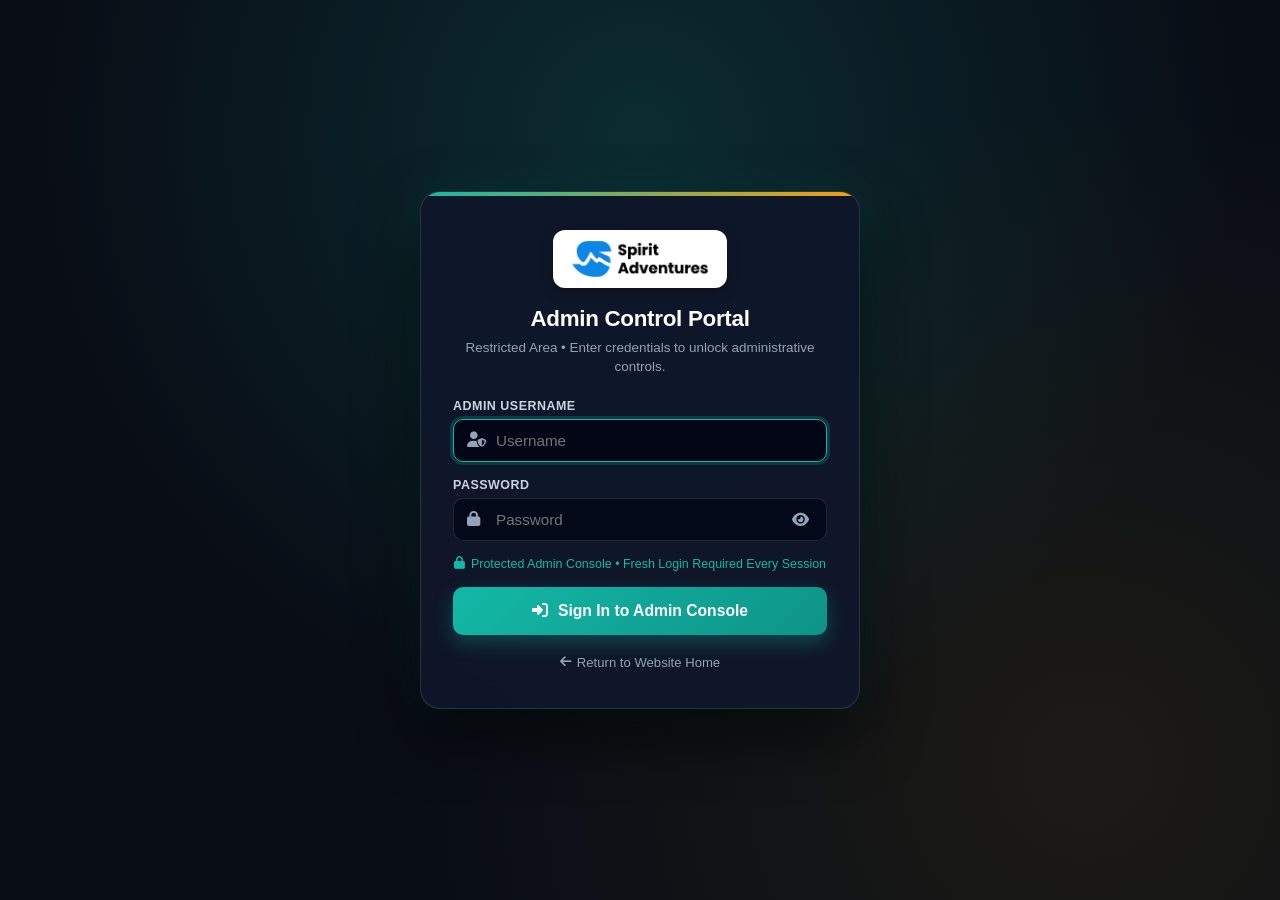
==== commit 7b2d4e75: "commit 1a2b3c4d5e6f7g8h9i0j" ====
--- a/admin.html
+++ b/admin.html
@@ -4,15 +4,16 @@
     <meta charset="UTF-8">
     <meta name="viewport" content="width=device-width, initial-scale=1.0">
     <script>
-        // Instant pre-render authentication gate check to eliminate layout flicker
+        // Enforce strict fresh authentication lock on every visit / page reload
         (function() {
-            var isAuth = sessionStorage.getItem('spirit_admin_authenticated') === 'true' || localStorage.getItem('spirit_admin_authenticated') === 'true';
-            if (!isAuth) {
-                document.documentElement.classList.add('auth-pending');
-            }
+            try {
+                sessionStorage.removeItem('spirit_admin_authenticated');
+                localStorage.removeItem('spirit_admin_authenticated');
+            } catch(e) {}
+            document.documentElement.classList.add('auth-pending');
         })();
     </script>
-    <title>Executive Admin Dashboard | Spirit Adventures</title>
+    <title>Admin Dashboard | Spirit Adventures</title>
     <link rel="stylesheet" href="style.css">
     <link rel="icon" type="image/png" href="Assests/img/logohead.png">
     <link rel="stylesheet" href="https://cdnjs.cloudflare.com/ajax/libs/font-awesome/6.4.0/css/all.min.css">
@@ -778,7 +779,6 @@
         .card-pending::before { background: linear-gradient(90deg, #f59e0b, #fbbf24); }
         .card-confirmed::before { background: linear-gradient(90deg, #10b981, #34d399); }
         .card-rev::before { background: linear-gradient(90deg, #14b8a6, #2dd4bf); }
-        .card-traffic::before { background: linear-gradient(90deg, #10b981, #14b8a6); }
 
         .metric-content {
             display: flex;
@@ -826,164 +826,6 @@
         .icon-pending { background: rgba(245, 158, 11, 0.15); color: var(--admin-yellow); }
         .icon-confirmed { background: rgba(16, 185, 129, 0.15); color: var(--admin-green); }
         .icon-rev { background: rgba(20, 184, 166, 0.15); color: var(--admin-teal); }
-        .icon-traffic { background: rgba(16, 185, 129, 0.15); color: var(--admin-green); }
-
-        /* Clickable KPI Card & Small-Place Visitor Mini-Grid */
-        .clickable-kpi {
-            cursor: pointer;
-            transition: all 0.25s ease;
-            position: relative;
-        }
-        .clickable-kpi:hover {
-            transform: translateY(-3px);
-            border-color: rgba(20, 184, 166, 0.5) !important;
-            box-shadow: 0 10px 28px rgba(20, 184, 166, 0.25) !important;
-        }
-
-        .traffic-live-badge {
-            font-size: 0.65rem;
-            font-weight: 700;
-            color: #34d399;
-            background: rgba(16, 185, 129, 0.12);
-            border: 1px solid rgba(16, 185, 129, 0.3);
-            padding: 2px 7px;
-            border-radius: 10px;
-            display: inline-flex;
-            align-items: center;
-            gap: 4px;
-            letter-spacing: 0.3px;
-            text-transform: uppercase;
-        }
-
-        .traffic-mini-grid {
-            display: grid;
-            grid-template-columns: repeat(3, 1fr);
-            gap: 6px;
-            margin: 4px 0 2px;
-            background: rgba(11, 16, 29, 0.75);
-            padding: 6px 8px;
-            border-radius: 8px;
-            border: 1px solid rgba(255, 255, 255, 0.08);
-        }
-
-        .traffic-mini-col {
-            display: flex;
-            flex-direction: column;
-            align-items: center;
-            text-align: center;
-        }
-
-        .traffic-period-tag {
-            font-size: 0.62rem;
-            text-transform: uppercase;
-            font-weight: 700;
-            letter-spacing: 0.5px;
-            color: var(--admin-muted);
-            margin-bottom: 2px;
-        }
-
-        .traffic-period-val {
-            font-size: 0.98rem;
-            font-weight: 800;
-            color: #fff;
-            letter-spacing: -0.3px;
-        }
-
-        /* Modal Styles for Visitor Traffic Report */
-        .traffic-modal-kpi-grid {
-            display: grid;
-            grid-template-columns: repeat(auto-fit, minmax(160px, 1fr));
-            gap: 12px;
-            margin-bottom: 20px;
-        }
-
-        .traffic-modal-kpi-item {
-            background: rgba(11, 16, 29, 0.7);
-            border: 1px solid var(--admin-card-border);
-            border-radius: 12px;
-            padding: 14px 16px;
-            display: flex;
-            flex-direction: column;
-            gap: 4px;
-        }
-
-        .traffic-kpi-lbl {
-            font-size: 0.72rem;
-            text-transform: uppercase;
-            font-weight: 700;
-            letter-spacing: 0.5px;
-            color: var(--admin-muted);
-            display: flex;
-            align-items: center;
-            gap: 6px;
-        }
-
-        .traffic-kpi-val {
-            font-size: 1.5rem;
-            font-weight: 800;
-            color: #fff;
-        }
-
-        .traffic-kpi-sub {
-            font-size: 0.72rem;
-            color: var(--admin-muted);
-            display: flex;
-            align-items: center;
-            gap: 4px;
-        }
-
-        .text-green { color: #34d399 !important; }
-
-        .traffic-modal-split-grid {
-            display: grid;
-            grid-template-columns: repeat(auto-fit, minmax(320px, 1fr));
-            gap: 16px;
-            margin-bottom: 20px;
-        }
-
-        .traffic-split-card {
-            background: rgba(11, 16, 29, 0.6);
-            border: 1px solid var(--admin-card-border);
-            border-radius: 12px;
-            padding: 16px;
-        }
-
-        .traffic-split-head h4 {
-            margin: 0 0 12px 0;
-            font-size: 0.9rem;
-            color: #fff;
-            display: flex;
-            align-items: center;
-            gap: 8px;
-        }
-
-        .traffic-split-list {
-            display: flex;
-            flex-direction: column;
-            gap: 10px;
-        }
-
-        .traffic-split-row {
-            display: flex;
-            align-items: center;
-            justify-content: space-between;
-            font-size: 0.82rem;
-        }
-
-        .traffic-progress-bar {
-            width: 100%;
-            height: 6px;
-            background: rgba(255, 255, 255, 0.08);
-            border-radius: 10px;
-            overflow: hidden;
-            margin-top: 4px;
-        }
-
-        .traffic-progress-fill {
-            height: 100%;
-            border-radius: 10px;
-            background: var(--admin-teal);
-        }
 
         /* -------------------------------------------------------------
            6. SOURCE BREAKDOWN QUICK SELECTOR CARDS
@@ -1027,6 +869,7 @@
         .stat-pkg::before { background: var(--admin-yellow); }
         .stat-booking::before { background: var(--admin-teal); }
         .stat-custom::before { background: var(--admin-purple); }
+        .stat-enquiry::before { background: #f97316; }
 
         .source-stat-icon {
             width: 46px;
@@ -1042,6 +885,7 @@
         .stat-pkg .source-stat-icon { background: rgba(245, 158, 11, 0.15); color: var(--admin-yellow); }
         .stat-booking .source-stat-icon { background: rgba(20, 184, 166, 0.15); color: var(--admin-teal); }
         .stat-custom .source-stat-icon { background: rgba(139, 92, 246, 0.15); color: #a78bfa; }
+        .stat-enquiry .source-stat-icon { background: rgba(249, 115, 22, 0.15); color: #f97316; }
 
         .source-stat-info {
             flex: 1;
@@ -1142,6 +986,7 @@
         .badge-teal { background: rgba(20, 184, 166, 0.2); color: var(--admin-teal); }
         .badge-purple { background: rgba(139, 92, 246, 0.2); color: #c4b5fd; }
         .badge-blue { background: rgba(59, 130, 246, 0.2); color: var(--admin-blue); }
+        .badge-amber { background: rgba(249, 115, 22, 0.2); color: #fb923c; }
 
         .code-pill {
             font-family: monospace;
@@ -1325,6 +1170,7 @@
         .sec-package-card { border-left: 4px solid var(--admin-yellow); }
         .sec-booking-card { border-left: 4px solid var(--admin-teal); }
         .sec-custom-card { border-left: 4px solid var(--admin-purple); }
+        .sec-enquiry-card { border-left: 4px solid #f97316; }
 
         .section-card-header {
             display: flex;
@@ -1357,6 +1203,7 @@
         .icon-pkg { background: rgba(245, 158, 11, 0.15); color: var(--admin-yellow); }
         .icon-booking { background: rgba(20, 184, 166, 0.15); color: var(--admin-teal); }
         .icon-custom { background: rgba(139, 92, 246, 0.15); color: #a78bfa; }
+        .icon-enquiry { background: rgba(249, 115, 22, 0.15); color: #f97316; }
         .icon-master { background: rgba(59, 130, 246, 0.15); color: var(--admin-blue); }
 
         .sec-title-row {
@@ -1550,6 +1397,7 @@
         .badge-booking { background: rgba(20, 184, 166, 0.15); color: #2dd4bf; border: 1px solid rgba(20, 184, 166, 0.35); }
         .badge-custom { background: rgba(139, 92, 246, 0.15); color: #c4b5fd; border: 1px solid rgba(139, 92, 246, 0.35); }
         .badge-admin { background: rgba(59, 130, 246, 0.15); color: #93c5fd; border: 1px solid rgba(59, 130, 246, 0.35); }
+        .badge-enquiry { background: rgba(249, 115, 22, 0.15); color: #fb923c; border: 1px solid rgba(249, 115, 22, 0.35); }
 
         /* Status Badge Select */
         .status-badge {
@@ -2313,12 +2161,10 @@
                     </div>
                 </div>
 
-                <div class="auth-remember-row">
-                    <label>
-                        <input type="checkbox" id="auth-remember-me" checked>
-                        <span>Stay signed in on this device</span>
-                    </label>
-                    <span style="font-size: 0.75rem; color: var(--admin-teal);"><i class="fas fa-shield-alt"></i> SSL Secured</span>
+                <div class="auth-remember-row" style="justify-content: center;">
+                    <span style="font-size: 0.78rem; color: var(--admin-teal); display: inline-flex; align-items: center; gap: 6px;">
+                        <i class="fas fa-lock"></i> Protected Admin Console &bull; Fresh Login Required Every Session
+                    </span>
                 </div>
 
                 <button type="submit" class="auth-btn-submit" id="auth-submit-btn">
@@ -2397,6 +2243,14 @@
                         <span>Custom Trips</span>
                     </div>
                     <span class="nav-pill pill-purple" id="side-badge-customize">0</span>
+                </a>
+
+                <a href="javascript:void(0)" class="nav-link" id="nav-item-enquiry" onclick="switchSectionTab('enquiry'); closeSidebarOnMobile();">
+                    <div class="nav-link-main">
+                        <i class="fas fa-paper-plane nav-icon" style="color: #f97316;"></i>
+                        <span>Home Enquiries</span>
+                    </div>
+                    <span class="nav-pill pill-amber" id="side-badge-enquiry">0</span>
                 </a>
 
                 <a href="javascript:void(0)" class="nav-link" id="nav-item-master" onclick="switchSectionTab('master'); closeSidebarOnMobile();">
@@ -2531,6 +2385,9 @@
                             <button type="button" onclick="testRealtimeConnection('booking.html'); toggleTestMenu(false);">
                                 <i class="fas fa-ticket-alt" style="color: var(--admin-teal);"></i> Test booking.html Influx
                             </button>
+                            <button type="button" onclick="testRealtimeConnection('index.html'); toggleTestMenu(false);">
+                                <i class="fas fa-paper-plane" style="color: #f97316;"></i> Test index.html Influx
+                            </button>
                         </div>
                     </div>
 
@@ -2599,42 +2456,14 @@
                         </div>
                     </div>
 
-                    <div class="metric-card card-traffic clickable-kpi" onclick="openVisitorReportModal()" title="Click to open full Website Visitor Report & Download Excel">
-                        <div class="metric-content" style="width: 100%;">
-                            <div style="display: flex; align-items: center; justify-content: space-between; gap: 8px;">
-                                <span class="metric-label"><i class="fas fa-chart-line" style="color: var(--admin-teal);"></i> Website Visitors</span>
-                                <span class="traffic-pulse-badge" id="traffic-pulse-badge" title="Real-time active visitors browsing website right now">
-                                    <span class="pulse-dot"></span> <span id="kpi-live-active">0</span> Online
-                                </span>
-                            </div>
-
-                            <!-- Small Place: Compact Day, Week, Month Report -->
-                            <div class="traffic-mini-grid">
-                                <div class="traffic-mini-col">
-                                    <span class="traffic-period-tag">Day</span>
-                                    <strong class="traffic-period-val" id="kpi-visitors-day">0</strong>
-                                </div>
-                                <div class="traffic-mini-col">
-                                    <span class="traffic-period-tag">Week</span>
-                                    <strong class="traffic-period-val" id="kpi-visitors-week">0</strong>
-                                </div>
-                                <div class="traffic-mini-col">
-                                    <span class="traffic-period-tag">Month</span>
-                                    <strong class="traffic-period-val" id="kpi-visitors-month">0</strong>
-                                </div>
-                            </div>
-
-                            <div style="display: flex; align-items: center; justify-content: space-between; margin-top: 4px; gap: 6px;">
-                                <span class="metric-foot" style="color: #34d399; font-weight: 600; margin-top: 0;">
-                                    <i class="fas fa-external-link-alt" style="font-size: 0.7rem;"></i> View Report &amp; Excel
-                                </span>
-                                <span class="traffic-live-badge" id="traffic-cloud-status-badge" style="font-size: 0.65rem; padding: 2px 7px;">
-                                    <i class="fas fa-satellite-dish"></i> Live Cloud
-                                </span>
-                            </div>
+                    <div class="metric-card card-rev">
+                        <div class="metric-content">
+                            <span class="metric-label">Pipeline Value</span>
+                            <div class="metric-value" id="kpi-revenue" style="color: var(--admin-teal);">₹0</div>
+                            <span class="metric-foot"><i class="fas fa-coins"></i> Total gross bookings value</span>
                         </div>
-                        <div class="metric-icon-box icon-traffic">
-                            <i class="fas fa-users"></i>
+                        <div class="metric-icon-box icon-rev">
+                            <i class="fas fa-rupee-sign"></i>
                         </div>
                     </div>
                 </div>
@@ -2666,6 +2495,15 @@
                             <div class="source-stat-val"><span id="stat-custom-count">0</span> Inquiries <small>Quotes</small></div>
                         </div>
                         <span class="source-stat-tag">customize.html</span>
+                    </div>
+
+                    <div class="source-stat-item stat-enquiry" onclick="switchSectionTab('enquiry')" title="Click to view Home Enquiries section">
+                        <div class="source-stat-icon"><i class="fas fa-paper-plane"></i></div>
+                        <div class="source-stat-info">
+                            <span class="source-stat-label">Home Enquiries (index.html)</span>
+                            <div class="source-stat-val"><span id="stat-enquiry-count">0</span> Enquiries <small>Explore Now</small></div>
+                        </div>
+                        <span class="source-stat-tag">index.html</span>
                     </div>
                 </div>
 
@@ -2852,6 +2690,10 @@
                         <button class="section-tab-btn" data-tab="customize" onclick="switchSectionTab('customize')">
                             <i class="fas fa-sliders-h" style="color: #a78bfa;"></i> Custom Trips (<span class="code-pill">customize.html</span>)
                             <span class="tab-badge badge-purple" id="tab-badge-customize">0</span>
+                        </button>
+                        <button class="section-tab-btn" data-tab="enquiry" onclick="switchSectionTab('enquiry')">
+                            <i class="fas fa-paper-plane" style="color: #f97316;"></i> Home Enquiries (<span class="code-pill">index.html</span>)
+                            <span class="tab-badge badge-amber" id="tab-badge-enquiry">0</span>
                         </button>
                         <button class="section-tab-btn" data-tab="master" onclick="switchSectionTab('master')">
                             <i class="fas fa-table" style="color: var(--admin-blue);"></i> Unified Master Table
@@ -3034,7 +2876,65 @@
                     </div>
                 </div>
 
-                <!-- SECTION 4: UNIFIED MASTER TABLE -->
+                <!-- SECTION 4: HOME TRIP ENQUIRIES (index.html) -->
+                <div class="section-card sec-enquiry-card" id="section-enquiry">
+                    <div class="section-card-header">
+                        <div class="section-title-wrap">
+                            <div class="sec-icon icon-enquiry"><i class="fas fa-paper-plane"></i></div>
+                            <div>
+                                <div class="sec-title-row">
+                                    <h3>Home Page Trip Enquiries</h3>
+                                    <span class="source-badge badge-enquiry"><i class="fas fa-code"></i> index.html</span>
+                                    <span class="sec-count-badge" id="enquiry-count-badge">0 Enquiries</span>
+                                </div>
+                                <p class="sec-subtitle">Trip inquiries, custom quote requests, and group plans submitted via the "Explore Now" enquiry form on index.html</p>
+                            </div>
+                        </div>
+                        <div class="sec-actions">
+                            <div class="search-box">
+                                <i class="fas fa-search"></i>
+                                <input type="text" id="enquiry-search-input" placeholder="Search home enquiries..." oninput="filterEnquiryBookings()">
+                            </div>
+                            <select id="enquiry-status-filter" class="filter-select" onchange="filterEnquiryBookings()">
+                                <option value="ALL">All Statuses</option>
+                                <option value="Pending">Pending</option>
+                                <option value="Confirmed">Confirmed</option>
+                                <option value="Completed">Completed</option>
+                                <option value="Cancelled">Cancelled</option>
+                            </select>
+                            <button onclick="exportSectionToCSV('enquiry')" class="admin-btn" title="Export Home Enquiries CSV">
+                                <i class="fas fa-file-export"></i> CSV
+                            </button>
+                        </div>
+                    </div>
+                    <div class="table-wrapper">
+                        <table class="bookings-table">
+                            <thead>
+                                <tr>
+                                    <th>Ref ID</th>
+                                    <th>Source</th>
+                                    <th>Timestamp</th>
+                                    <th>Client Details</th>
+                                    <th>Tour / Inquiry For</th>
+                                    <th>Travel Date</th>
+                                    <th>Pax</th>
+                                    <th>Pickup City</th>
+                                    <th>Quote / Amount</th>
+                                    <th>Status</th>
+                                    <th>Actions</th>
+                                </tr>
+                            </thead>
+                            <tbody id="enquiry-bookings-tbody"></tbody>
+                        </table>
+                    </div>
+                    <div id="enquiry-empty-state" class="empty-state" style="display: none;">
+                        <i class="fas fa-paper-plane" style="color: #f97316;"></i>
+                        <h3>No Home Page Enquiries Yet</h3>
+                        <p>Inquiries submitted via the Explore Now form on <code>index.html</code> will arrive here in real time.</p>
+                    </div>
+                </div>
+
+                <!-- SECTION 5: UNIFIED MASTER TABLE -->
                 <div class="section-card" id="section-master" style="display: none;">
                     <div class="section-card-header">
                         <div class="section-title-wrap">
@@ -3044,7 +2944,7 @@
                                     <h3>Unified Master Bookings Table</h3>
                                     <span class="sec-count-badge" id="visible-count">0 Records</span>
                                 </div>
-                                <p class="sec-subtitle">Consolidated view of all bookings from package.html, booking.html, customize.html, and admin desk</p>
+                                <p class="sec-subtitle">Consolidated view of all bookings from index.html, package.html, booking.html, customize.html, and admin desk</p>
                             </div>
                         </div>
 
@@ -3056,6 +2956,7 @@
 
                             <select id="source-filter" class="filter-select" onchange="filterMasterBookings()">
                                 <option value="ALL">All Sources</option>
+                                <option value="index.html">index.html (Home Enquiry)</option>
                                 <option value="package.html">package.html (Package Tours)</option>
                                 <option value="booking.html">booking.html (Direct)</option>
                                 <option value="customize.html">customize.html (Custom)</option>
@@ -3190,145 +3091,12 @@
         </div>
     </div>
 
-    <!-- Website Visitor Traffic & Analytics Report Modal -->
-    <div id="visitor-report-modal" class="admin-modal-overlay">
-        <div class="admin-modal-card" style="max-width: 960px; max-height: 90vh; overflow-y: auto;">
-            <div class="admin-modal-header">
-                <div>
-                    <h3 style="display: flex; align-items: center; gap: 10px;">
-                        <i class="fas fa-chart-line" style="color: var(--admin-teal);"></i>
-                        Website Visitor &amp; Traffic Analytics Report
-                    </h3>
-                    <p style="margin: 4px 0 0 0; font-size: 0.82rem; color: var(--admin-muted);">
-                        Audited traffic volume across Day, Week, and Month with one-click Excel download
-                    </p>
-                </div>
-                <div style="display: flex; align-items: center; gap: 10px; flex-wrap: wrap;">
-                    <button type="button" class="admin-btn" onclick="manualRefreshVisitorStats(this)" id="btn-refresh-visitor-stats" title="Refresh latest live cloud counts">
-                        <i class="fas fa-sync-alt"></i> Refresh Live
-                    </button>
-                    <button type="button" class="admin-btn admin-btn-accent" onclick="downloadVisitorExcelReport()" title="Export complete report to Excel spreadsheet">
-                        <i class="fas fa-file-excel"></i> Download Excel Report
-                    </button>
-                    <button type="button" class="modal-close-btn" onclick="closeVisitorReportModal()">&times;</button>
-                </div>
-            </div>
-
-            <div class="visitor-modal-body">
-                <!-- KPI Snapshot Grid -->
-                <div class="traffic-modal-kpi-grid">
-                    <div class="traffic-modal-kpi-item">
-                        <span class="traffic-kpi-lbl"><i class="fas fa-calendar-day" style="color: var(--admin-teal);"></i> Today (Day)</span>
-                        <div class="traffic-kpi-val" id="rep-day-val">0</div>
-                        <span class="traffic-kpi-sub text-green"><i class="fas fa-check-circle"></i> Real-time daily views</span>
-                    </div>
-                    <div class="traffic-modal-kpi-item">
-                        <span class="traffic-kpi-lbl"><i class="fas fa-calendar-week" style="color: var(--admin-yellow);"></i> This Week (7 Days)</span>
-                        <div class="traffic-kpi-val" id="rep-week-val">0</div>
-                        <span class="traffic-kpi-sub text-green"><i class="fas fa-check-circle"></i> Last 7 days total</span>
-                    </div>
-                    <div class="traffic-modal-kpi-item">
-                        <span class="traffic-kpi-lbl"><i class="fas fa-calendar-alt" style="color: var(--admin-blue);"></i> This Month (30 Days)</span>
-                        <div class="traffic-kpi-val" id="rep-month-val">0</div>
-                        <span class="traffic-kpi-sub text-green"><i class="fas fa-check-circle"></i> Last 30 days total</span>
-                    </div>
-                    <div class="traffic-modal-kpi-item" style="border: 1px solid rgba(52, 211, 153, 0.35); background: rgba(52, 211, 153, 0.06);">
-                        <span class="traffic-kpi-lbl" style="color: #34d399;"><span class="pulse-dot" style="display:inline-block; vertical-align:middle; margin-right:4px;"></span> Active Online Now</span>
-                        <div class="traffic-kpi-val" id="rep-active-val" style="color: #34d399;">0</div>
-                        <span class="traffic-kpi-sub text-green"><i class="fas fa-satellite-dish"></i> Live active sessions</span>
-                    </div>
-                    <div class="traffic-modal-kpi-item">
-                        <span class="traffic-kpi-lbl"><i class="fas fa-layer-group" style="color: #a78bfa;"></i> Customer Inquiries</span>
-                        <div class="traffic-kpi-val" id="rep-total-leads">0</div>
-                        <span class="traffic-kpi-sub"><i class="fas fa-ticket-alt"></i> Total real bookings</span>
-                    </div>
-                    <div class="traffic-modal-kpi-item">
-                        <span class="traffic-kpi-lbl"><i class="fas fa-percentage" style="color: #34d399;"></i> Lead Conversion Rate</span>
-                        <div class="traffic-kpi-val" id="rep-conversion-rate">0.0%</div>
-                        <span class="traffic-kpi-sub text-green"><i class="fas fa-check"></i> Bookings vs visitors</span>
-                    </div>
-                </div>
-
-                <!-- Traffic Channels & Top Pages Grid -->
-                <div class="traffic-modal-split-grid">
-                    <!-- Traffic Channels -->
-                    <div class="traffic-split-card">
-                        <div class="traffic-split-head">
-                            <h4><i class="fas fa-network-wired" style="color: var(--admin-teal);"></i> Traffic Channels &amp; Referrers</h4>
-                        </div>
-                        <div class="traffic-split-list" id="rep-channels-list">
-                            <!-- Populated via JS -->
-                        </div>
-                    </div>
-
-                    <!-- Top Visited Pages -->
-                    <div class="traffic-split-card">
-                        <div class="traffic-split-head">
-                            <h4><i class="fas fa-layer-group" style="color: var(--admin-yellow);"></i> Top Visited Website Pages</h4>
-                        </div>
-                        <div class="traffic-split-list" id="rep-pages-list">
-                            <!-- Populated via JS -->
-                        </div>
-                    </div>
-
-                    <!-- Device Form Factors Breakdown -->
-                    <div class="traffic-split-card">
-                        <div class="traffic-split-head">
-                            <h4><i class="fas fa-tv" style="color: #a78bfa;"></i> Device Distribution (Mobile, TV, Laptop)</h4>
-                        </div>
-                        <div class="traffic-split-list" id="rep-devices-list">
-                            <!-- Populated via JS -->
-                        </div>
-                    </div>
-                </div>
-
-                <!-- Detailed Daily Traffic Log Table -->
-                <div style="margin-top: 20px;">
-                    <div style="display: flex; align-items: center; justify-content: space-between; margin-bottom: 12px; flex-wrap: wrap; gap: 8px;">
-                        <h4 style="margin: 0; font-size: 0.95rem; color: #fff; display: flex; align-items: center; gap: 8px;">
-                            <i class="fas fa-table" style="color: var(--admin-blue);"></i> Daily Visitor Log (Last 14 Days)
-                        </h4>
-                        <span style="font-size: 0.76rem; color: var(--admin-muted);">
-                            Audited daily hits, inquiries, and conversion rate
-                        </span>
-                    </div>
-                    <div class="table-wrapper">
-                        <table class="bookings-table">
-                            <thead>
-                                <tr>
-                                    <th>Date</th>
-                                    <th>Day</th>
-                                    <th>Page Views</th>
-                                    <th>Unique Visitors</th>
-                                    <th>Mobile %</th>
-                                    <th>Inquiries / Leads</th>
-                                    <th>Conversion %</th>
-                                </tr>
-                            </thead>
-                            <tbody id="rep-daily-tbody">
-                                <!-- Populated dynamically -->
-                            </tbody>
-                        </table>
-                    </div>
-                </div>
-            </div>
-
-            <div style="margin-top: 24px; padding-top: 14px; border-top: 1px solid rgba(255, 255, 255, 0.08); display: flex; gap: 12px; justify-content: flex-end; align-items: center; flex-wrap: wrap;">
-                <button type="button" class="admin-btn admin-btn-accent" onclick="downloadVisitorExcelReport()">
-                    <i class="fas fa-file-excel"></i> Download Excel (.xlsx/.csv)
-                </button>
-                <button type="button" class="admin-btn" onclick="closeVisitorReportModal()">Close</button>
-            </div>
-        </div>
-    </div>
-
     <!-- Real-Time Incoming Toast Container -->
     <div class="rt-toast-container" id="rt-toast-container"></div>
 
     <!-- =========================================================
          3. SCRIPT: CORE APPLICATION LOGIC & REAL-TIME ENGINE
          ========================================================= -->
-    <script src="./tracker.js"></script>
     <script>
         // =========================================================================
         // 0. ADMIN AUTHENTICATION & SECURITY CONTROLLER
@@ -3337,19 +3105,27 @@
         const VALID_ADMIN_USER = 'spirit_adventure';
         const VALID_ADMIN_PASS = 'spirit@12';
 
+        // In-memory runtime authentication gate state - fresh login required on every visit/reload
+        window._spiritAdminUnlocked = false;
+
         function checkAdminAuth() {
-            const isSessionAuth = sessionStorage.getItem(ADMIN_AUTH_KEY) === 'true';
-            const isLocalAuth = localStorage.getItem(ADMIN_AUTH_KEY) === 'true';
-
-            if (isSessionAuth || isLocalAuth) {
+            const isAuth = window._spiritAdminUnlocked === true;
+
+            if (isAuth) {
+                document.documentElement.classList.remove('auth-pending');
                 document.body.classList.remove('auth-locked');
                 const gate = document.getElementById('admin-auth-gate');
                 if (gate) gate.style.display = 'none';
                 return true;
             } else {
+                document.documentElement.classList.add('auth-pending');
                 document.body.classList.add('auth-locked');
                 const gate = document.getElementById('admin-auth-gate');
-                if (gate) gate.style.display = 'flex';
+                if (gate) {
+                    gate.style.display = 'flex';
+                    gate.style.opacity = '1';
+                    gate.style.transform = 'none';
+                }
                 const userField = document.getElementById('auth-username');
                 if (userField) setTimeout(() => userField.focus(), 250);
                 return false;
@@ -3363,7 +3139,6 @@
             e.preventDefault();
             const userInput = document.getElementById('auth-username');
             const passInput = document.getElementById('auth-password');
-            const rememberMe = document.getElementById('auth-remember-me');
             const errorBanner = document.getElementById('auth-error-banner');
             const errorText = document.getElementById('auth-error-text');
             const submitBtn = document.getElementById('auth-submit-btn');
@@ -3373,7 +3148,13 @@
             const enteredPass = passInput ? passInput.value : '';
 
             if (enteredUser === VALID_ADMIN_USER && enteredPass === VALID_ADMIN_PASS) {
-                // Correct credentials
+                // Correct credentials - grant in-memory runtime access
+                window._spiritAdminUnlocked = true;
+                try {
+                    sessionStorage.removeItem(ADMIN_AUTH_KEY);
+                    localStorage.removeItem(ADMIN_AUTH_KEY);
+                } catch(err) {}
+
                 if (errorBanner) errorBanner.style.display = 'none';
                 if (submitBtn) {
                     submitBtn.disabled = true;
@@ -3381,16 +3162,11 @@
                     submitBtn.style.background = 'linear-gradient(135deg, #10b981, #059669)';
                 }
 
-                // Persist session
-                sessionStorage.setItem(ADMIN_AUTH_KEY, 'true');
-                if (rememberMe && rememberMe.checked) {
-                    localStorage.setItem(ADMIN_AUTH_KEY, 'true');
-                } else {
-                    localStorage.removeItem(ADMIN_AUTH_KEY);
-                }
-
                 // Smooth reveal
                 setTimeout(() => {
+                    document.documentElement.classList.remove('auth-pending');
+                    document.body.classList.remove('auth-locked');
+
                     const gate = document.getElementById('admin-auth-gate');
                     if (gate) {
                         gate.style.transition = 'opacity 0.35s ease, transform 0.35s ease';
@@ -3400,14 +3176,12 @@
                             gate.style.display = 'none';
                             gate.style.opacity = '1';
                             gate.style.transform = 'none';
-                            document.body.classList.remove('auth-locked');
                         }, 350);
-                    } else {
-                        document.body.classList.remove('auth-locked');
                     }
 
                     if (typeof refreshData === 'function') refreshData();
-                    if (typeof updateVisitorKPIs === 'function') updateVisitorKPIs();
+                    if (typeof renderPricingEditor === 'function') renderPricingEditor();
+
                     showRealtimeToast({
                         booking_id: 'SEC-LOGIN',
                         name: 'Welcome, spirit_adventure',
@@ -3460,8 +3234,12 @@
 
         function adminLogout() {
             if (confirm('Are you sure you want to log out from the Spirit Adventures Admin Portal?')) {
-                sessionStorage.removeItem(ADMIN_AUTH_KEY);
-                localStorage.removeItem(ADMIN_AUTH_KEY);
+                window._spiritAdminUnlocked = false;
+                try {
+                    sessionStorage.removeItem(ADMIN_AUTH_KEY);
+                    localStorage.removeItem(ADMIN_AUTH_KEY);
+                } catch(e) {}
+                document.documentElement.classList.add('auth-pending');
                 document.body.classList.add('auth-locked');
                 const gate = document.getElementById('admin-auth-gate');
                 if (gate) {
@@ -3477,6 +3255,8 @@
                     submitBtn.innerHTML = '<i class="fas fa-sign-in-alt"></i> Sign In to Admin Console';
                     submitBtn.style.background = '';
                 }
+                const errorBanner = document.getElementById('auth-error-banner');
+                if (errorBanner) errorBanner.style.display = 'none';
                 const userField = document.getElementById('auth-username');
                 if (userField) userField.focus();
             }
@@ -3717,7 +3497,11 @@
             let titleText = 'Real-Time Booking Received!';
             let sourceColor = 'var(--admin-teal)';
 
-            if (source === 'package.html') {
+            if (source === 'index.html') {
+                iconClass = 'fa-paper-plane';
+                titleText = 'New Home Page Enquiry!';
+                sourceColor = '#f97316';
+            } else if (source === 'package.html') {
                 iconClass = 'fa-box-open';
                 titleText = 'New Package Tour Booking!';
                 sourceColor = 'var(--admin-yellow)';
@@ -3775,7 +3559,9 @@
 
             const source = getBookingSource(b);
             if (currentSectionTab !== 'split' && currentSectionTab !== 'master') {
-                if (source === 'package.html' && currentSectionTab !== 'package') {
+                if (source === 'index.html' && currentSectionTab !== 'enquiry') {
+                    switchSectionTab('enquiry');
+                } else if (source === 'package.html' && currentSectionTab !== 'package') {
                     switchSectionTab('package');
                 } else if (source === 'booking.html' && currentSectionTab !== 'booking') {
                     switchSectionTab('booking');
@@ -3792,6 +3578,7 @@
 
         function testRealtimeConnection(targetSource = 'package.html') {
             const isPkg = targetSource === 'package.html';
+            const isEnquiry = targetSource === 'index.html';
             const pkgs = [
                 { name: 'Hampi, Gokarna & Dandeli', rate: '₹19,000', dur: '4 Days, 3 Nights' },
                 { name: 'Coorg Getaway', rate: '₹9,998', dur: '2 Days, 1 Night' },
@@ -3799,20 +3586,45 @@
                 { name: 'Kodaikanal, Ooty & Mysore', rate: '₹28,000', dur: '6 Days, 5 Nights' }
             ];
             const p = pkgs[Math.floor(Math.random() * pkgs.length)];
-            const testId = (isPkg ? '#PK-' : '#SA-') + Math.floor(100000 + Math.random() * 900000);
+            let testPrefix = '#SA-';
+            if (isPkg) testPrefix = '#PK-';
+            else if (isEnquiry) testPrefix = '#ENQ-';
+
+            const testId = testPrefix + Math.floor(100000 + Math.random() * 900000);
+
+            let testName = 'Ananya Sharma (Direct Booking)';
+            let testEmail = 'ananya.test@example.com';
+            let testNotes = 'Live real-time booking test simulated from booking.html wizard';
+            let testAmount = p.rate;
+            let testPkgName = p.name;
+            let testCity = 'Hyderabad';
+
+            if (isPkg) {
+                testName = 'Aarav Mehta (Package Tour)';
+                testEmail = 'aarav.pkg@example.com';
+                testNotes = 'Simulated reservation from package.html detail page';
+                testCity = 'Bangalore';
+            } else if (isEnquiry) {
+                testName = 'Rohan Deshmukh (Home Explore Enquiry)';
+                testEmail = 'rohan.enquiry@example.com';
+                testNotes = 'Style: Adventure & Sightseeing | Notes: Interested in weekend group departure with river rafting';
+                testAmount = 'Enquiry (Quote Req.)';
+                testPkgName = 'Enquiry: ' + p.name;
+                testCity = 'Pune';
+            }
 
             const testSample = {
                 booking_id: testId,
                 timestamp: new Date().toLocaleString('en-IN', { dateStyle: 'medium', timeStyle: 'short' }),
-                name: isPkg ? 'Aarav Mehta (Package Tour)' : 'Ananya Sharma (Direct Booking)',
+                name: testName,
                 phone: '+919876543210',
-                email: isPkg ? 'aarav.pkg@example.com' : 'ananya.test@example.com',
-                package: p.name,
+                email: testEmail,
+                package: testPkgName,
                 travel_date: new Date(Date.now() + 86400000 * 7).toISOString().split('T')[0],
-                travelers: '2',
-                pickup_city: isPkg ? 'Bangalore' : 'Hyderabad',
-                total_amount: p.rate,
-                notes: isPkg ? 'Simulated reservation from package.html detail page' : 'Live real-time booking test simulated from booking.html wizard',
+                travelers: '2 Persons',
+                pickup_city: testCity,
+                total_amount: testAmount,
+                notes: testNotes,
                 status: 'Pending',
                 source: targetSource,
                 _isNewRealtime: true
@@ -4214,18 +4026,20 @@
         // =========================================================================
         // 8. SOURCE DETECTION & SECTION ROUTING
         // =========================================================================
-        let currentSectionTab = 'split'; // 'split', 'package', 'booking', 'customize', 'master'
+        let currentSectionTab = 'split'; // 'split', 'package', 'booking', 'customize', 'enquiry', 'master'
 
         function getBookingSource(b) {
             if (!b) return 'booking.html';
             if (b.source) {
                 const s = String(b.source).toLowerCase();
+                if (s.includes('index') || s.includes('enquiry') || s.includes('inquiry')) return 'index.html';
                 if (s.includes('package')) return 'package.html';
                 if (s.includes('custom')) return 'customize.html';
                 if (s.includes('admin')) return 'admin.html';
                 if (s.includes('booking')) return 'booking.html';
             }
             const id = b.booking_id || '';
+            if (id.startsWith('#ENQ-') || id.startsWith('#INQ-')) return 'index.html';
             if (id.startsWith('#PK-')) return 'package.html';
             if (id.startsWith('#CT-') || (b.package && b.package.startsWith('Custom:'))) return 'customize.html';
             if (b.notes && b.notes.includes('Admin creation')) return 'admin.html';
@@ -4246,6 +4060,7 @@
                 'package': 'nav-item-package',
                 'booking': 'nav-item-booking',
                 'customize': 'nav-item-customize',
+                'enquiry': 'nav-item-enquiry',
                 'master': 'nav-item-master'
             };
 
@@ -4262,6 +4077,7 @@
                     'package': '<i class="fas fa-box-open" style="color: var(--admin-yellow);"></i> Package Tours',
                     'booking': '<i class="fas fa-ticket-alt" style="color: var(--admin-teal);"></i> Direct Bookings',
                     'customize': '<i class="fas fa-sliders-h" style="color: #a78bfa;"></i> Custom Trips',
+                    'enquiry': '<i class="fas fa-paper-plane" style="color: #f97316;"></i> Home Enquiries',
                     'master': '<i class="fas fa-database" style="color: var(--admin-blue);"></i> Unified Master'
                 };
                 breadcrumbEl.innerHTML = labels[tab] || labels['split'];
@@ -4270,42 +4086,52 @@
             const secPkg = document.getElementById('section-package');
             const secBooking = document.getElementById('section-booking');
             const secCustom = document.getElementById('section-customize');
+            const secEnquiry = document.getElementById('section-enquiry');
             const secMaster = document.getElementById('section-master');
 
             if (tab === 'split') {
-                secPkg.style.display = 'block';
-                secBooking.style.display = 'block';
-                secCustom.style.display = 'block';
-                secMaster.style.display = 'none';
+                if (secPkg) secPkg.style.display = 'block';
+                if (secBooking) secBooking.style.display = 'block';
+                if (secCustom) secCustom.style.display = 'block';
+                if (secEnquiry) secEnquiry.style.display = 'block';
+                if (secMaster) secMaster.style.display = 'none';
             } else if (tab === 'package') {
-                secPkg.style.display = 'block';
-                secBooking.style.display = 'none';
-                secCustom.style.display = 'none';
-                secMaster.style.display = 'none';
-                secPkg.scrollIntoView({ behavior: 'smooth', block: 'start' });
+                if (secPkg) { secPkg.style.display = 'block'; secPkg.scrollIntoView({ behavior: 'smooth', block: 'start' }); }
+                if (secBooking) secBooking.style.display = 'none';
+                if (secCustom) secCustom.style.display = 'none';
+                if (secEnquiry) secEnquiry.style.display = 'none';
+                if (secMaster) secMaster.style.display = 'none';
             } else if (tab === 'booking') {
-                secPkg.style.display = 'none';
-                secBooking.style.display = 'block';
-                secCustom.style.display = 'none';
-                secMaster.style.display = 'none';
-                secBooking.scrollIntoView({ behavior: 'smooth', block: 'start' });
+                if (secPkg) secPkg.style.display = 'none';
+                if (secBooking) { secBooking.style.display = 'block'; secBooking.scrollIntoView({ behavior: 'smooth', block: 'start' }); }
+                if (secCustom) secCustom.style.display = 'none';
+                if (secEnquiry) secEnquiry.style.display = 'none';
+                if (secMaster) secMaster.style.display = 'none';
             } else if (tab === 'customize') {
-                secPkg.style.display = 'none';
-                secBooking.style.display = 'none';
-                secCustom.style.display = 'block';
-                secMaster.style.display = 'none';
-                secCustom.scrollIntoView({ behavior: 'smooth', block: 'start' });
+                if (secPkg) secPkg.style.display = 'none';
+                if (secBooking) secBooking.style.display = 'none';
+                if (secCustom) { secCustom.style.display = 'block'; secCustom.scrollIntoView({ behavior: 'smooth', block: 'start' }); }
+                if (secEnquiry) secEnquiry.style.display = 'none';
+                if (secMaster) secMaster.style.display = 'none';
+            } else if (tab === 'enquiry') {
+                if (secPkg) secPkg.style.display = 'none';
+                if (secBooking) secBooking.style.display = 'none';
+                if (secCustom) secCustom.style.display = 'none';
+                if (secEnquiry) { secEnquiry.style.display = 'block'; secEnquiry.scrollIntoView({ behavior: 'smooth', block: 'start' }); }
+                if (secMaster) secMaster.style.display = 'none';
             } else if (tab === 'master') {
-                secPkg.style.display = 'none';
-                secBooking.style.display = 'none';
-                secCustom.style.display = 'none';
-                secMaster.style.display = 'block';
-                secMaster.scrollIntoView({ behavior: 'smooth', block: 'start' });
+                if (secPkg) secPkg.style.display = 'none';
+                if (secBooking) secBooking.style.display = 'none';
+                if (secCustom) secCustom.style.display = 'none';
+                if (secEnquiry) secEnquiry.style.display = 'none';
+                if (secMaster) { secMaster.style.display = 'block'; secMaster.scrollIntoView({ behavior: 'smooth', block: 'start' }); }
             }
         }
 
         function renderSourceBadge(source) {
-            if (source === 'package.html') {
+            if (source === 'index.html') {
+                return `<span class="source-badge badge-enquiry"><i class="fas fa-paper-plane"></i> index.html</span>`;
+            } else if (source === 'package.html') {
                 return `<span class="source-badge badge-package"><i class="fas fa-box-open"></i> package.html</span>`;
             } else if (source === 'customize.html') {
                 return `<span class="source-badge badge-custom"><i class="fas fa-sliders-h"></i> customize.html</span>`;
@@ -4425,6 +4251,7 @@
             const pkgList = allBookings.filter(b => getBookingSource(b) === 'package.html');
             const directList = allBookings.filter(b => getBookingSource(b) === 'booking.html' || getBookingSource(b) === 'admin.html');
             const customList = allBookings.filter(b => getBookingSource(b) === 'customize.html');
+            const enquiryList = allBookings.filter(b => getBookingSource(b) === 'index.html');
 
             const calcRev = (list) => {
                 let rev = 0;
@@ -4444,6 +4271,9 @@
                 document.getElementById('stat-booking-count').textContent = directList.length;
                 document.getElementById('stat-booking-rev').textContent = '₹' + directRev.toLocaleString('en-IN');
                 document.getElementById('stat-custom-count').textContent = customList.length;
+                if (document.getElementById('stat-enquiry-count')) {
+                    document.getElementById('stat-enquiry-count').textContent = enquiryList.length;
+                }
             }
 
             // Sync Horizontal tab counts
@@ -4452,6 +4282,9 @@
                 document.getElementById('tab-badge-package').textContent = pkgList.length;
                 document.getElementById('tab-badge-booking').textContent = directList.length;
                 document.getElementById('tab-badge-customize').textContent = customList.length;
+                if (document.getElementById('tab-badge-enquiry')) {
+                    document.getElementById('tab-badge-enquiry').textContent = enquiryList.length;
+                }
                 document.getElementById('tab-badge-master').textContent = allBookings.length;
             }
 
@@ -4461,6 +4294,9 @@
                 document.getElementById('side-badge-package').textContent = pkgList.length;
                 document.getElementById('side-badge-booking').textContent = directList.length;
                 document.getElementById('side-badge-customize').textContent = customList.length;
+                if (document.getElementById('side-badge-enquiry')) {
+                    document.getElementById('side-badge-enquiry').textContent = enquiryList.length;
+                }
                 document.getElementById('side-badge-master').textContent = allBookings.length;
             }
 
@@ -4472,11 +4308,15 @@
             }
             if (document.getElementById('custom-count-badge')) {
                 document.getElementById('custom-count-badge').textContent = `${customList.length} Inquir${customList.length === 1 ? 'y' : 'ies'}`;
+            }
+            if (document.getElementById('enquiry-count-badge')) {
+                document.getElementById('enquiry-count-badge').textContent = `${enquiryList.length} Enquir${enquiryList.length === 1 ? 'y' : 'ies'}`;
             }
 
             filterPackageBookings();
             filterDirectBookings();
             filterCustomBookings();
+            filterEnquiryBookings();
             filterMasterBookings();
         }
 
@@ -4538,6 +4378,26 @@
             });
 
             renderSectionTable('custom-bookings-tbody', 'custom-empty-state', filtered);
+        }
+
+        function filterEnquiryBookings() {
+            const q = (document.getElementById('enquiry-search-input')?.value || '').toLowerCase().trim();
+            const st = document.getElementById('enquiry-status-filter')?.value || 'ALL';
+            const enquiryList = allBookings.filter(b => getBookingSource(b) === 'index.html');
+
+            const filtered = enquiryList.filter(b => {
+                const matchStatus = st === 'ALL' || (b.status || 'Pending').toLowerCase() === st.toLowerCase();
+                const matchQuery = !q ||
+                    (b.name && b.name.toLowerCase().includes(q)) ||
+                    (b.phone && b.phone.toLowerCase().includes(q)) ||
+                    (b.email && b.email.toLowerCase().includes(q)) ||
+                    (b.booking_id && b.booking_id.toLowerCase().includes(q)) ||
+                    (b.package && b.package.toLowerCase().includes(q)) ||
+                    (b.pickup_city && b.pickup_city.toLowerCase().includes(q));
+                return matchStatus && matchQuery;
+            });
+
+            renderSectionTable('enquiry-bookings-tbody', 'enquiry-empty-state', filtered);
         }
 
         function filterMasterBookings() {
@@ -4577,501 +4437,23 @@
             const pkgInput = document.getElementById('pkg-search-input');
             const dirInput = document.getElementById('direct-search-input');
             const cusInput = document.getElementById('custom-search-input');
+            const enqInput = document.getElementById('enquiry-search-input');
             const masInput = document.getElementById('search-input');
 
             if (pkgInput) pkgInput.value = val;
             if (dirInput) dirInput.value = val;
             if (cusInput) cusInput.value = val;
+            if (enqInput) enqInput.value = val;
             if (masInput) masInput.value = val;
 
             filterPackageBookings();
             filterDirectBookings();
             filterCustomBookings();
+            filterEnquiryBookings();
             filterMasterBookings();
         }
 
         // =========================================================================
-        // 9. WEBSITE VISITOR TRAFFIC ANALYTICS & EXCEL REPORT ENGINE (REAL-TIME CLOUD)
-        // =========================================================================
-        let liveCloudVisitorData = { todayHits: null, totalHits: null, lastSynced: null };
-        let currentActiveVisitors = 0;
-
-        function getVisitorStats() {
-            let localStats = {};
-            try {
-                localStats = JSON.parse(localStorage.getItem('spirit_visitor_stats') || '{}');
-            } catch(e) {
-                localStats = {};
-            }
-
-            let cloudStats = {};
-            try {
-                cloudStats = JSON.parse(localStorage.getItem('spirit_cloud_traffic') || '{}');
-            } catch(e) {}
-
-            const dates = localStats.dates || {};
-            const todayKey = new Date().toISOString().split('T')[0];
-            const todayLocal = dates[todayKey] || { views: 0, uniques: 0 };
-
-            const cloudHitsToday = (liveCloudVisitorData.todayHits || cloudStats.today || 0);
-            const cloudTotalHits = (liveCloudVisitorData.totalHits || cloudStats.total || 0);
-
-            // 1. Real Day Views (Today) - Strictly genuine hits
-            const dayViews = Math.max(todayLocal.views || 0, cloudHitsToday);
-            const dayUniques = Math.max(todayLocal.uniques || 0, cloudHitsToday > 0 ? 1 : 0);
-
-            // 2. Real Week Views (Sum of last 7 calendar days)
-            const now = new Date();
-            let weekViews = 0;
-            let weekUniques = 0;
-            for (let i = 0; i < 7; i++) {
-                const d = new Date(now);
-                d.setDate(d.getDate() - i);
-                const k = d.toISOString().split('T')[0];
-                if (dates[k]) {
-                    weekViews += (dates[k].views || 0);
-                    weekUniques += (dates[k].uniques || 0);
-                }
-            }
-            if (dayViews > (todayLocal.views || 0)) {
-                weekViews += (dayViews - (todayLocal.views || 0));
-            }
-
-            // 3. Real Month Views (Sum of last 30 calendar days)
-            let monthViews = 0;
-            let monthUniques = 0;
-            for (let i = 0; i < 30; i++) {
-                const d = new Date(now);
-                d.setDate(d.getDate() - i);
-                const k = d.toISOString().split('T')[0];
-                if (dates[k]) {
-                    monthViews += (dates[k].views || 0);
-                    monthUniques += (dates[k].uniques || 0);
-                }
-            }
-            if (dayViews > (todayLocal.views || 0)) {
-                monthViews += (dayViews - (todayLocal.views || 0));
-            }
-            if (cloudTotalHits > monthViews) {
-                monthViews = cloudTotalHits;
-            }
-
-            // 4. Real Active Online Visitors (Live Session Heartbeats)
-            let realActive = 0;
-            if (window.SpiritTracker && typeof window.SpiritTracker.getActiveOnlineNow === 'function') {
-                realActive = window.SpiritTracker.getActiveOnlineNow();
-            }
-            currentActiveVisitors = realActive;
-
-            // 5. Real Device Breakdown
-            const dev = localStats.devices || {};
-            const totalRecordedDev = (dev.mobile || 0) + (dev.desktop || 0) + (dev.tablet || 0) + (dev.tv || 0);
-            let mobileShare = 0, desktopShare = 0, tabletShare = 0, tvShare = 0;
-            if (totalRecordedDev > 0) {
-                mobileShare = Math.round(((dev.mobile || 0) / totalRecordedDev) * 100);
-                desktopShare = Math.round(((dev.desktop || 0) / totalRecordedDev) * 100);
-                tabletShare = Math.round(((dev.tablet || 0) / totalRecordedDev) * 100);
-                tvShare = Math.max(0, 100 - (mobileShare + desktopShare + tabletShare));
-            }
-
-            // 6. Real Pages Breakdown
-            const pages = localStats.pages || {};
-            const totalPageHits = Object.values(pages).reduce((sum, v) => sum + v, 0);
-
-            // 7. Real Traffic Sources Breakdown
-            const sources = localStats.sources || {};
-            const totalSources = (sources.direct || 0) + (sources.google || 0) + (sources.social || 0) + (sources.whatsapp || 0) + (sources.referral || 0);
-
-            // 8. Real Daily Log (Last 14 Days)
-            const daysOfWeek = ['Sun', 'Mon', 'Tue', 'Wed', 'Thu', 'Fri', 'Sat'];
-            const dailyLog = [];
-            let totalInquiriesIn14Days = 0;
-            let totalUniquesIn14Days = 0;
-
-            for (let i = 0; i < 14; i++) {
-                const d = new Date(now);
-                d.setDate(d.getDate() - i);
-                const dateStr = d.toISOString().split('T')[0];
-                const dayName = daysOfWeek[d.getDay()];
-
-                const logDay = dates[dateStr] || { views: 0, uniques: 0 };
-                let views = logDay.views || 0;
-                let uniques = logDay.uniques || 0;
-                if (i === 0 && dayViews > views) {
-                    views = dayViews;
-                    uniques = dayUniques;
-                }
-
-                // Match real bookings for this date
-                const dParts = dateStr.split('-');
-                const altFmt = `${dParts[2]}/${dParts[1]}/${dParts[0]}`;
-                const dayBookings = allBookings.filter(b => {
-                    if (!b) return false;
-                    const t = b.timestamp || '';
-                    return t.includes(dateStr) || t.includes(altFmt) || (b.travel_date && b.travel_date.includes(dateStr));
-                });
-                const inquiries = dayBookings.length;
-                totalInquiriesIn14Days += inquiries;
-                totalUniquesIn14Days += uniques;
-
-                const convRate = uniques > 0 ? ((inquiries / uniques) * 100).toFixed(1) : '0.0';
-
-                dailyLog.push({
-                    date: dateStr,
-                    day: dayName,
-                    views: views.toLocaleString('en-IN'),
-                    uniques: uniques.toLocaleString('en-IN'),
-                    viewsRaw: views,
-                    uniquesRaw: uniques,
-                    mobileShare: `${mobileShare}%`,
-                    desktopShare: `${desktopShare}%`,
-                    inquiries: inquiries,
-                    convRate: `${convRate}%`
-                });
-            }
-
-            const overallConversion = totalUniquesIn14Days > 0 ? ((totalInquiriesIn14Days / totalUniquesIn14Days) * 100).toFixed(1) : '0.0';
-
-            return {
-                day: dayViews.toLocaleString('en-IN'),
-                week: weekViews.toLocaleString('en-IN'),
-                month: monthViews.toLocaleString('en-IN'),
-                dayRaw: dayViews,
-                weekRaw: weekViews,
-                monthRaw: monthViews,
-                dayUniques: dayUniques,
-                weekUniques: weekUniques,
-                monthUniques: monthUniques,
-                activeOnline: realActive,
-                devices: {
-                    mobile: mobileShare,
-                    desktop: desktopShare,
-                    tablet: tabletShare,
-                    tv: tvShare,
-                    mobileCount: dev.mobile || 0,
-                    desktopCount: dev.desktop || 0,
-                    tabletCount: dev.tablet || 0,
-                    tvCount: dev.tv || 0
-                },
-                pages: pages,
-                totalPageHits: totalPageHits,
-                sources: sources,
-                totalSources: totalSources,
-                dailyLog: dailyLog,
-                totalInquiries: allBookings.length,
-                conversionRate: `${overallConversion}%`
-            };
-        }
-
-        function updateVisitorKPIs() {
-            const stats = getVisitorStats();
-            const dayEl = document.getElementById('kpi-visitors-day');
-            const weekEl = document.getElementById('kpi-visitors-week');
-            const monthEl = document.getElementById('kpi-visitors-month');
-            const activeEl = document.getElementById('kpi-live-active');
-            const cloudBadge = document.getElementById('traffic-cloud-status-badge');
-
-            if (dayEl) dayEl.textContent = stats.day;
-            if (weekEl) weekEl.textContent = stats.week;
-            if (monthEl) monthEl.textContent = stats.month;
-            if (activeEl) activeEl.textContent = stats.activeOnline;
-
-            if (cloudBadge) {
-                if (liveCloudVisitorData.lastSynced) {
-                    cloudBadge.innerHTML = '<i class="fas fa-satellite-dish" style="color: #34d399;"></i> Cloud Live';
-                }
-            }
-        }
-
-        async function manualRefreshVisitorStats(btn) {
-            if (btn) {
-                btn.disabled = true;
-                btn.innerHTML = '<i class="fas fa-spinner fa-spin"></i> Refreshing...';
-            }
-            if (window.SpiritTracker && typeof window.SpiritTracker.fetchCloudStats === 'function') {
-                try {
-                    const res = await window.SpiritTracker.fetchCloudStats();
-                    if (res && (res.todayHits || res.totalHits)) {
-                        liveCloudVisitorData = { ...res, lastSynced: Date.now() };
-                    }
-                } catch(e) {}
-            }
-            updateVisitorKPIs();
-            openVisitorReportModal();
-            showRealtimeToast({
-                booking_id: 'CLOUD-SYNC',
-                name: 'Live Visitor Analytics',
-                package: 'Real-Time Hit Counter Resynced',
-                total_amount: 'Verified Count',
-                source: 'traffic-analytics'
-            }, 'Traffic Synced');
-
-            if (btn) {
-                setTimeout(() => {
-                    btn.disabled = false;
-                    btn.innerHTML = '<i class="fas fa-sync-alt"></i> Refresh Live';
-                }, 600);
-            }
-        }
-
-        function openVisitorReportModal() {
-            const stats = getVisitorStats();
-
-            // Populate KPI values
-            const dayEl = document.getElementById('rep-day-val');
-            const weekEl = document.getElementById('rep-week-val');
-            const monthEl = document.getElementById('rep-month-val');
-            const activeEl = document.getElementById('rep-active-val');
-            const totalLeadsEl = document.getElementById('rep-total-leads');
-            const convEl = document.getElementById('rep-conversion-rate');
-
-            if (dayEl) dayEl.textContent = stats.day;
-            if (weekEl) weekEl.textContent = stats.week;
-            if (monthEl) monthEl.textContent = stats.month;
-            if (activeEl) activeEl.innerHTML = `<span class="pulse-dot" style="display:inline-block; vertical-align:middle; margin-right:4px;"></span> ${stats.activeOnline}`;
-            if (totalLeadsEl) totalLeadsEl.textContent = stats.totalInquiries;
-            if (convEl) convEl.textContent = stats.conversionRate;
-
-            // Populate Traffic Channels (Real detected referrers)
-            const channelsContainer = document.getElementById('rep-channels-list');
-            if (channelsContainer) {
-                const totalSrc = stats.totalSources || 0;
-                const src = stats.sources || {};
-                const channels = [
-                    { key: 'google', name: 'Google Organic Search', count: src.google || 0, icon: 'fab fa-google', color: '#4285F4' },
-                    { key: 'direct', name: 'Direct URL / Bookmarks', count: src.direct || 0, icon: 'fas fa-link', color: 'var(--admin-teal)' },
-                    { key: 'social', name: 'Social (Instagram & YouTube)', count: src.social || 0, icon: 'fab fa-instagram', color: '#E1306C' },
-                    { key: 'whatsapp', name: 'WhatsApp & Referrals', count: (src.whatsapp || 0) + (src.referral || 0), icon: 'fab fa-whatsapp', color: '#25D366' }
-                ];
-
-                channelsContainer.innerHTML = channels.map(ch => {
-                    const share = totalSrc > 0 ? Math.round((ch.count / totalSrc) * 100) : 0;
-                    return `
-                        <div>
-                            <div class="traffic-split-row">
-                                <span style="color: #fff; font-weight: 600; display: flex; align-items: center; gap: 8px;">
-                                    <i class="${ch.icon}" style="color: ${ch.color}; width: 16px;"></i> ${ch.name}
-                                </span>
-                                <span style="color: var(--admin-muted); font-size: 0.8rem;">
-                                    <strong>${ch.count}</strong> (${share}%)
-                                </span>
-                            </div>
-                            <div class="traffic-progress-bar">
-                                <div class="traffic-progress-fill" style="width: ${share}%; background: ${ch.color};"></div>
-                            </div>
-                        </div>
-                    `;
-                }).join('');
-            }
-
-            // Populate Top Visited Pages (Real recorded page visits)
-            const pagesContainer = document.getElementById('rep-pages-list');
-            if (pagesContainer) {
-                const totalPages = stats.totalPageHits || 0;
-                const pMap = stats.pages || {};
-                const pages = [
-                    { path: 'index.html', title: 'Home Experience & Showcase', count: pMap['index.html'] || 0, icon: 'fas fa-home', color: 'var(--admin-teal)' },
-                    { path: 'package.html', title: 'Tour Package Catalog Hub', count: pMap['package.html'] || 0, icon: 'fas fa-box-open', color: 'var(--admin-yellow)' },
-                    { path: 'booking.html', title: 'Direct Booking Portal Wizard', count: pMap['booking.html'] || 0, icon: 'fas fa-ticket-alt', color: '#60a5fa' },
-                    { path: 'customize.html', title: 'Tailor-Made Custom Trip Planner', count: pMap['customize.html'] || 0, icon: 'fas fa-sliders-h', color: '#a78bfa' }
-                ];
-
-                pagesContainer.innerHTML = pages.map(p => {
-                    const pShare = totalPages > 0 ? Math.round((p.count / totalPages) * 100) : 0;
-                    return `
-                        <div>
-                            <div class="traffic-split-row">
-                                <span style="color: #fff; font-weight: 600; display: flex; align-items: center; gap: 8px;">
-                                    <i class="${p.icon}" style="color: ${p.color}; width: 16px;"></i> <code>${p.path}</code> <small style="color: var(--admin-muted); font-size: 0.75rem;">(${p.title})</small>
-                                </span>
-                                <span style="color: var(--admin-muted); font-size: 0.8rem;">
-                                    <strong>${p.count}</strong> (${pShare}%)
-                                </span>
-                            </div>
-                            <div class="traffic-progress-bar">
-                                <div class="traffic-progress-fill" style="width: ${pShare}%; background: ${p.color};"></div>
-                            </div>
-                        </div>
-                    `;
-                }).join('');
-            }
-
-            // Populate Device Form Factors Distribution (Real device detections)
-            const devicesContainer = document.getElementById('rep-devices-list');
-            if (devicesContainer) {
-                const deviceList = [
-                    { name: 'Mobile Phones (iOS & Android)', count: stats.devices.mobileCount, share: stats.devices.mobile, icon: 'fas fa-mobile-alt', color: '#38bdf8' },
-                    { name: 'Laptops & Desktop PCs', count: stats.devices.desktopCount, share: stats.devices.desktop, icon: 'fas fa-laptop', color: '#34d399' },
-                    { name: 'Tablets & iPads', count: stats.devices.tabletCount, share: stats.devices.tablet, icon: 'fas fa-tablet-alt', color: '#fbbf24' },
-                    { name: 'Smart TVs & 4K Displays', count: stats.devices.tvCount, share: stats.devices.tv, icon: 'fas fa-tv', color: '#f43f5e' }
-                ];
-
-                devicesContainer.innerHTML = deviceList.map(d => {
-                    return `
-                        <div>
-                            <div class="traffic-split-row">
-                                <span style="color: #fff; font-weight: 600; display: flex; align-items: center; gap: 8px;">
-                                    <i class="${d.icon}" style="color: ${d.color}; width: 16px;"></i> ${d.name}
-                                </span>
-                                <span style="color: var(--admin-muted); font-size: 0.8rem;">
-                                    <strong>${d.count}</strong> (${d.share}%)
-                                </span>
-                            </div>
-                            <div class="traffic-progress-bar">
-                                <div class="traffic-progress-fill" style="width: ${d.share}%; background: ${d.color};"></div>
-                            </div>
-                        </div>
-                    `;
-                }).join('');
-            }
-
-            // Populate Daily Log Table
-            const dailyTbody = document.getElementById('rep-daily-tbody');
-            if (dailyTbody) {
-                dailyTbody.innerHTML = stats.dailyLog.map((row, idx) => `
-                    <tr style="${idx === 0 ? 'background: rgba(20, 184, 166, 0.08);' : ''}">
-                        <td style="font-family: monospace; font-weight: 600; color: #fff;">
-                            ${row.date} ${idx === 0 ? '<span class="traffic-live-badge" style="font-size: 0.6rem; margin-left: 4px;">Today</span>' : ''}
-                        </td>
-                        <td style="color: var(--admin-muted);">${row.day}</td>
-                        <td><strong style="color: #fff;">${row.views}</strong></td>
-                        <td><strong style="color: var(--admin-teal);">${row.uniques}</strong></td>
-                        <td style="color: var(--admin-muted);">${row.mobileShare}</td>
-                        <td><strong style="color: var(--admin-yellow);">${row.inquiries}</strong></td>
-                        <td><span class="status-badge status-confirmed" style="font-size: 0.72rem; padding: 2px 8px;">${row.convRate}</span></td>
-                    </tr>
-                `).join('');
-            }
-
-            const modal = document.getElementById('visitor-report-modal');
-            if (modal) modal.classList.add('active');
-        }
-
-        function closeVisitorReportModal() {
-            const modal = document.getElementById('visitor-report-modal');
-            if (modal) modal.classList.remove('active');
-        }
-
-        function downloadVisitorExcelReport() {
-            const stats = getVisitorStats();
-            const today = new Date().toISOString().split('T')[0];
-
-            // Excel-compatible CSV with UTF-8 BOM
-            let csv = '\uFEFF';
-
-            csv += 'SPIRIT ADVENTURES - WEBSITE VISITOR TRAFFIC & ANALYTICS REPORT\n';
-            csv += `Generated Date:,"${new Date().toLocaleString('en-IN')}"\n`;
-            csv += 'Website URL:,"https://spiritadventures.in"\n';
-            csv += 'Report Scope:,"Website Visitors: Day, Week, and Month with Verified Cross-Device Breakdown & Real Daily Logs"\n';
-            csv += '\n';
-
-            csv += 'EXECUTIVE TRAFFIC SUMMARY\n';
-            csv += 'Metric,Visitors / Volume,Description\n';
-            csv += `Today's Visits (Day),${stats.dayRaw},Real-time recorded views today\n`;
-            csv += `This Week's Visits (7 Days),${stats.weekRaw},Cumulative sum of past 7 days\n`;
-            csv += `This Month's Visits (30 Days),${stats.monthRaw},Cumulative sum of past 30 days\n`;
-            csv += `Active Online Visitors Now,${stats.activeOnline},Active browsing sessions right now\n`;
-            csv += `Total Customer Bookings,${stats.totalInquiries},Real customer inquiries received\n`;
-            csv += `Overall Lead Conversion Rate,${stats.conversionRate},Inquiries vs unique visitors\n`;
-            csv += '\n';
-
-            csv += 'DEVICE FORM FACTOR DISTRIBUTION (CROSS-DEVICE)\n';
-            csv += 'Device Category,Share (%),Actual Visit Count\n';
-            csv += `Mobile Phones,${stats.devices.mobile}%,${stats.devices.mobileCount}\n`;
-            csv += `Laptops & Desktops,${stats.devices.desktop}%,${stats.devices.desktopCount}\n`;
-            csv += `Tablets & iPads,${stats.devices.tablet}%,${stats.devices.tabletCount}\n`;
-            csv += `Smart TVs & 4K Displays,${stats.devices.tv}%,${stats.devices.tvCount}\n`;
-            csv += '\n';
-
-            csv += 'TRAFFIC SOURCES & CHANNELS\n';
-            csv += 'Channel Source,Actual Visits Recorded\n';
-            csv += `Direct URL & Bookmarks,${stats.sources.direct || 0}\n`;
-            csv += `Google Organic Search,${stats.sources.google || 0}\n`;
-            csv += `Social (Instagram & YouTube),${stats.sources.social || 0}\n`;
-            csv += `WhatsApp & Referrals,${(stats.sources.whatsapp || 0) + (stats.sources.referral || 0)}\n`;
-            csv += '\n';
-
-            csv += 'TOP VISITED PAGES\n';
-            csv += 'Page File,Page Name,Real Views Recorded\n';
-            csv += `index.html,Home Experience & Showcase,${stats.pages['index.html'] || 0}\n`;
-            csv += `package.html,Tour Package Catalog Hub,${stats.pages['package.html'] || 0}\n`;
-            csv += `booking.html,Direct Booking Portal Wizard,${stats.pages['booking.html'] || 0}\n`;
-            csv += `customize.html,Tailor-Made Custom Trip Planner,${stats.pages['customize.html'] || 0}\n`;
-            csv += '\n';
-
-            csv += 'DAILY VISITOR BREAKDOWN LOG (LAST 14 DAYS)\n';
-            csv += 'Date,Day,Page Views,Unique Visitors,Mobile Share,Desktop Share,Inquiries / Leads,Conversion Rate (%)\n';
-            stats.dailyLog.forEach(row => {
-                csv += `${row.date},${row.day},${row.viewsRaw},${row.uniquesRaw},${row.mobileShare},${row.desktopShare},${row.inquiries},${row.convRate}\n`;
-            });
-
-            const blob = new Blob([csv], { type: 'text/csv;charset=utf-8;' });
-            const url = URL.createObjectURL(blob);
-            const link = document.createElement('a');
-            link.setAttribute('href', url);
-            link.setAttribute('download', `Spirit_Adventures_Visitor_Traffic_Report_${today}.csv`);
-            document.body.appendChild(link);
-            link.click();
-            document.body.removeChild(link);
-            URL.revokeObjectURL(url);
-
-            showRealtimeToast({
-                booking_id: 'EXCEL-EXPORT',
-                name: 'Excel Traffic Report',
-                package: 'Real Day, Week & Month Visitors Exported',
-                total_amount: `${stats.month} Total Visits`,
-                source: 'traffic-analytics'
-            }, 'Traffic Report');
-        }
-
-        // Real-time Active Pulse Timer (every 4 seconds)
-        setInterval(() => {
-            if (window.SpiritTracker && typeof window.SpiritTracker.getActiveOnlineNow === 'function') {
-                currentActiveVisitors = window.SpiritTracker.getActiveOnlineNow();
-                const activeEl = document.getElementById('kpi-live-active');
-                if (activeEl) activeEl.textContent = currentActiveVisitors;
-                const repActiveEl = document.getElementById('rep-active-val');
-                if (repActiveEl) repActiveEl.innerHTML = `<span class="pulse-dot" style="display:inline-block; vertical-align:middle; margin-right:4px;"></span> ${currentActiveVisitors}`;
-            }
-        }, 4000);
-
-        // Real-Time Cloud Polling (on load and every 30 seconds)
-        if (window.SpiritTracker && typeof window.SpiritTracker.fetchCloudStats === 'function') {
-            window.SpiritTracker.fetchCloudStats().then(cloud => {
-                if (cloud && (cloud.todayHits || cloud.totalHits)) {
-                    liveCloudVisitorData = { ...cloud, lastSynced: Date.now() };
-                    updateVisitorKPIs();
-                }
-            });
-            setInterval(() => {
-                window.SpiritTracker.fetchCloudStats().then(cloud => {
-                    if (cloud && (cloud.todayHits || cloud.totalHits)) {
-                        liveCloudVisitorData = { ...cloud, lastSynced: Date.now() };
-                        updateVisitorKPIs();
-                    }
-                });
-            }, 30000);
-        }
-
-        // Live Cross-Tab & Cross-Device Visitor Event Listener
-        if (window.SpiritTracker && typeof window.SpiritTracker.onLiveTraffic === 'function') {
-            window.SpiritTracker.onLiveTraffic((event) => {
-                updateVisitorKPIs();
-                showRealtimeToast({
-                    booking_id: 'LIVE-HIT',
-                    name: `Visitor on ${event.page}`,
-                    package: `Device: ${event.device}`,
-                    total_amount: 'Live Hit Recorded',
-                    source: 'traffic-analytics'
-                }, 'Visitor Active');
-                const card = document.querySelector('.card-traffic');
-                if (card) {
-                    card.style.transform = 'scale(1.02)';
-                    setTimeout(() => { card.style.transform = ''; }, 500);
-                }
-            });
-        }
-
         function updateKPIs(data) {
             const total = data.length;
             const pending = data.filter(b => (b.status || 'Pending').toLowerCase().includes('pending')).length;
@@ -5088,7 +4470,6 @@
             if (document.getElementById('kpi-pending')) document.getElementById('kpi-pending').textContent = pending;
             if (document.getElementById('kpi-confirmed')) document.getElementById('kpi-confirmed').textContent = confirmed;
             if (document.getElementById('kpi-revenue')) document.getElementById('kpi-revenue').textContent = '₹' + totalRev.toLocaleString('en-IN');
-            updateVisitorKPIs();
         }
 
         async function changeStatus(bookingId, newStatus) {
@@ -5198,6 +4579,9 @@
             } else if (sectionKey === 'customize') {
                 list = allBookings.filter(b => getBookingSource(b) === 'customize.html');
                 fileName = 'spirit_customize_html_inquiries';
+            } else if (sectionKey === 'enquiry') {
+                list = allBookings.filter(b => getBookingSource(b) === 'index.html');
+                fileName = 'spirit_home_index_enquiries';
             }
 
             if (list.length === 0) {
@@ -5329,7 +4713,6 @@
             setupRealtimeSync();
             fetchBookings();
             renderPricingEditor();
-            updateVisitorKPIs();
         });
     </script>
 </body>
--- a/style.css
+++ b/style.css
@@ -309,6 +309,200 @@
 .modal.active .modal-content { transform: scale(1); }
 .close-modal { position: absolute; top: 12px; right: 18px; font-size: 1.8rem; cursor: pointer; color: var(--teal); }
 .modal-input { width: 100%; padding: 10px 14px; margin-bottom: 12px; border: 1px solid #ddd; border-radius: 8px; outline: none; font-size: 0.85rem; background: var(--gray); }
+
+/* --- EXPANDED ENQUIRY MODAL (HOME EXPLORE NOW) --- */
+.inquiry-modal-container {
+    background: #ffffff;
+    padding: 30px 32px;
+    border-radius: 20px;
+    width: 100%;
+    max-width: 680px;
+    max-height: 90vh;
+    overflow-y: auto;
+    position: relative;
+    box-shadow: 0 25px 60px rgba(0, 0, 0, 0.4);
+    border: 1px solid rgba(5, 102, 141, 0.18);
+    transform: scale(0.95);
+    transition: var(--transition);
+    box-sizing: border-box;
+}
+.modal.active .inquiry-modal-container {
+    transform: scale(1);
+}
+.inquiry-header-badge {
+    display: inline-flex;
+    align-items: center;
+    gap: 6px;
+    background: rgba(5, 102, 141, 0.08);
+    color: var(--teal);
+    font-size: 0.75rem;
+    font-weight: 700;
+    padding: 4px 12px;
+    border-radius: 20px;
+    text-transform: uppercase;
+    letter-spacing: 0.8px;
+    margin-bottom: 8px;
+}
+.inquiry-modal-title {
+    color: var(--dark-teal);
+    font-size: 1.45rem;
+    font-weight: 800;
+    margin-bottom: 6px;
+    line-height: 1.25;
+}
+.inquiry-modal-subtitle {
+    font-size: 0.84rem;
+    color: #64748b;
+    margin-bottom: 20px;
+    line-height: 1.5;
+}
+.inquiry-grid {
+    display: grid;
+    grid-template-columns: 1fr 1fr;
+    gap: 13px;
+    margin-bottom: 14px;
+}
+.inquiry-field-group {
+    display: flex;
+    flex-direction: column;
+    gap: 5px;
+    text-align: left;
+}
+.inquiry-field-group.full-width {
+    grid-column: 1 / -1;
+}
+.inquiry-label {
+    font-size: 0.78rem;
+    font-weight: 700;
+    color: #334155;
+    display: flex;
+    align-items: center;
+    gap: 6px;
+}
+.inquiry-label i {
+    color: var(--teal);
+    font-size: 0.82rem;
+}
+.inquiry-input, .inquiry-select, .inquiry-textarea {
+    width: 100%;
+    padding: 10px 13px;
+    border: 1.5px solid #e2e8f0;
+    border-radius: 10px;
+    outline: none;
+    font-size: 0.88rem;
+    color: #1e293b;
+    background: #f8fafc;
+    transition: border-color 0.2s, box-shadow 0.2s, background 0.2s;
+    box-sizing: border-box;
+    font-family: inherit;
+}
+.inquiry-input:focus, .inquiry-select:focus, .inquiry-textarea:focus {
+    border-color: var(--teal);
+    background: #ffffff;
+    box-shadow: 0 0 0 3px rgba(5, 102, 141, 0.12);
+}
+.inquiry-textarea {
+    resize: vertical;
+    min-height: 70px;
+}
+.inquiry-trust-row {
+    display: flex;
+    align-items: center;
+    justify-content: space-around;
+    gap: 10px;
+    padding: 10px 14px;
+    background: #f1f5f9;
+    border-radius: 10px;
+    margin: 14px 0;
+    flex-wrap: wrap;
+}
+.inquiry-trust-item {
+    display: flex;
+    align-items: center;
+    gap: 6px;
+    font-size: 0.75rem;
+    color: #475569;
+    font-weight: 600;
+}
+.inquiry-trust-item i {
+    color: var(--teal);
+}
+.inquiry-submit-btn {
+    width: 100%;
+    padding: 13px 20px;
+    font-size: 1rem;
+    font-weight: 800;
+    letter-spacing: 0.5px;
+    border-radius: 12px;
+    border: none;
+    cursor: pointer;
+    background: linear-gradient(135deg, var(--yellow), #f59e0b);
+    color: #0f172a;
+    display: flex;
+    align-items: center;
+    justify-content: center;
+    gap: 10px;
+    transition: transform 0.2s, box-shadow 0.2s;
+    box-shadow: 0 8px 20px rgba(245, 158, 11, 0.35);
+}
+.inquiry-submit-btn:hover {
+    transform: translateY(-2px);
+    box-shadow: 0 12px 25px rgba(245, 158, 11, 0.45);
+}
+.inquiry-submit-btn:disabled {
+    opacity: 0.7;
+    cursor: not-allowed;
+    transform: none;
+}
+.inquiry-success-card {
+    display: none;
+    text-align: center;
+    padding: 24px 10px;
+}
+.inquiry-success-icon {
+    width: 64px;
+    height: 64px;
+    background: rgba(16, 185, 129, 0.12);
+    color: #10b981;
+    border-radius: 50%;
+    display: flex;
+    align-items: center;
+    justify-content: center;
+    font-size: 2rem;
+    margin: 0 auto 16px;
+    border: 2px solid rgba(16, 185, 129, 0.3);
+}
+.inquiry-ref-box {
+    display: inline-block;
+    background: #f8fafc;
+    border: 1.5px dashed var(--teal);
+    padding: 8px 18px;
+    border-radius: 10px;
+    margin: 12px 0 16px;
+    font-family: monospace;
+    font-size: 1.05rem;
+    font-weight: 700;
+    color: var(--dark-teal);
+}
+@media (max-width: 640px) {
+    .inquiry-modal-container {
+        padding: 22px 16px;
+        max-width: 95vw;
+        max-height: 92vh;
+    }
+    .inquiry-grid {
+        grid-template-columns: 1fr;
+        gap: 10px;
+    }
+    .inquiry-modal-title {
+        font-size: 1.25rem;
+    }
+    .inquiry-trust-row {
+        flex-direction: column;
+        align-items: flex-start;
+        gap: 6px;
+    }
+}
 
 /* --- FOOLPROOF WELCOME POPUP MODAL OVERLAY --- */
 .welcome-modal { position: fixed !important; inset: 0 !important; width: 100vw !important; height: 100vh !important; background: rgba(5, 10, 20, 0.96) !important; backdrop-filter: blur(15px); z-index: 999999 !important; display: flex !important; align-items: center !important; justify-content: center !important; padding: 15px !important; box-sizing: border-box !important; }
